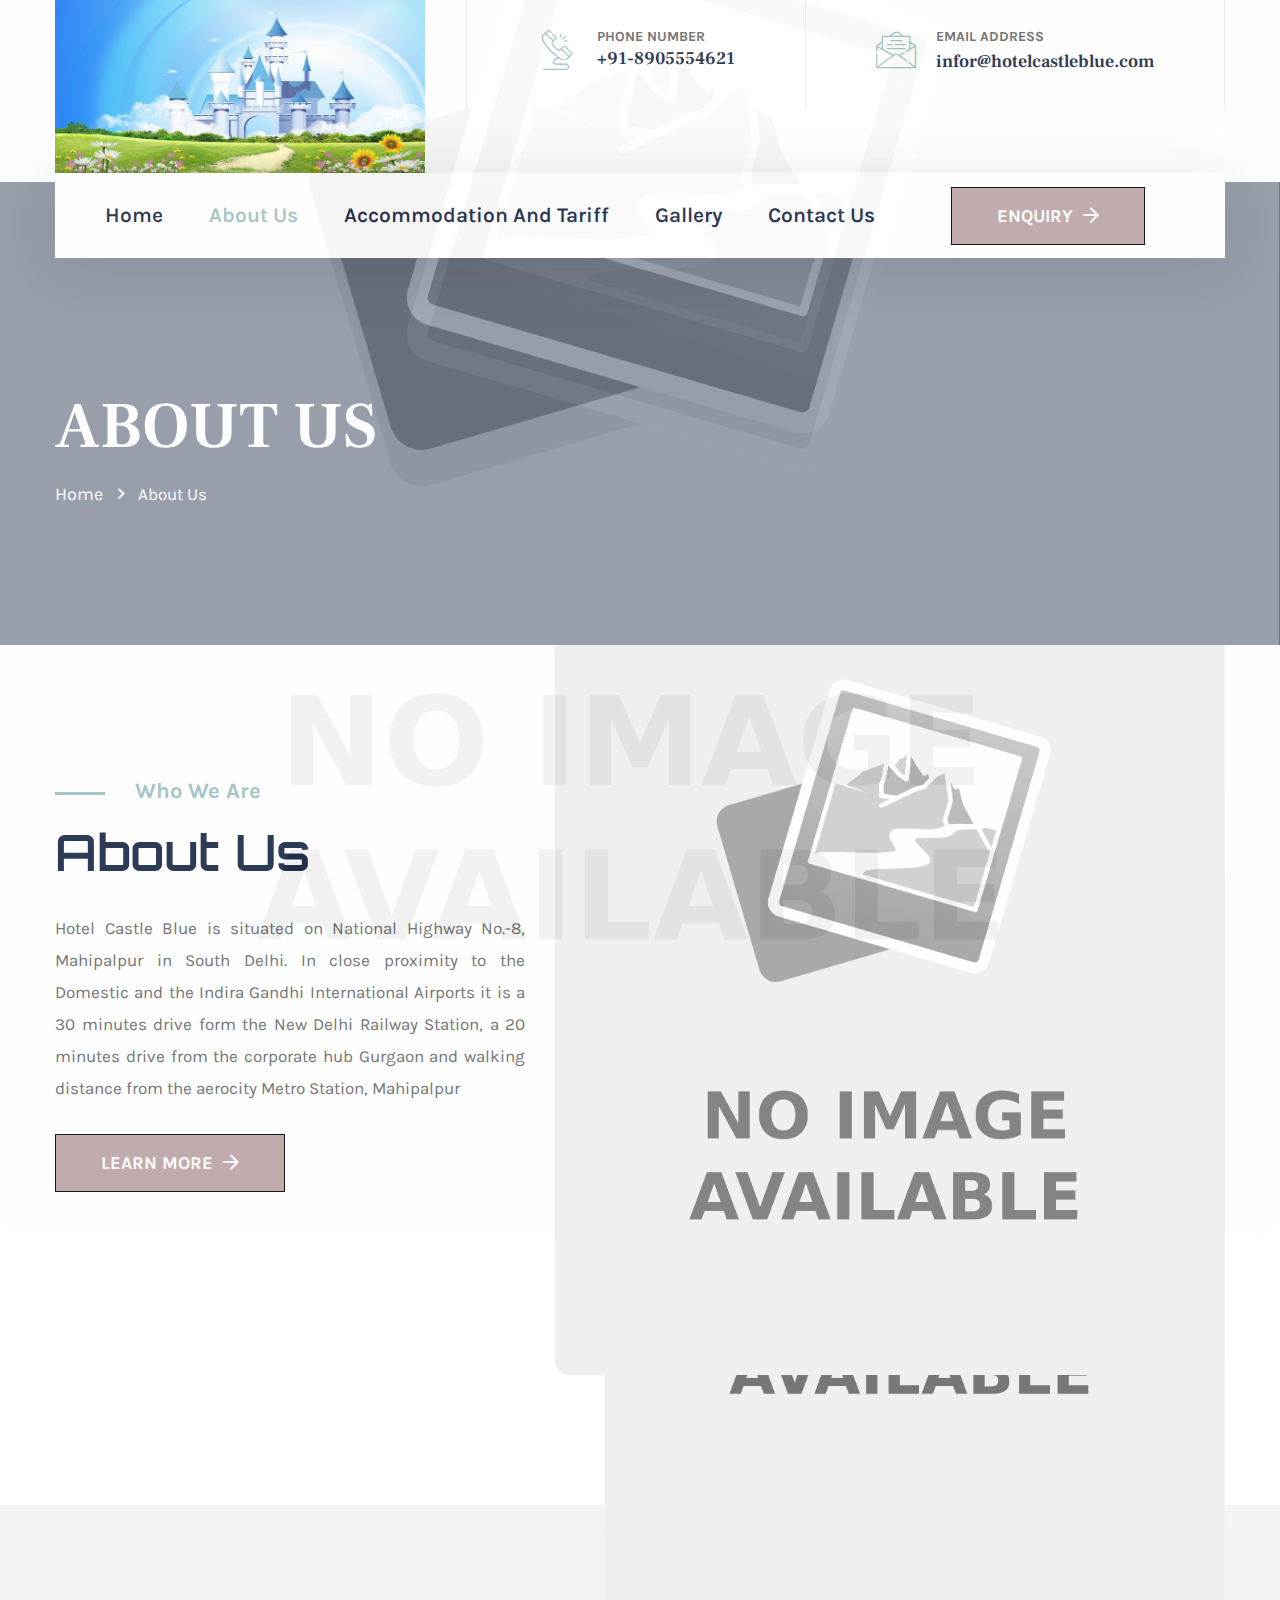
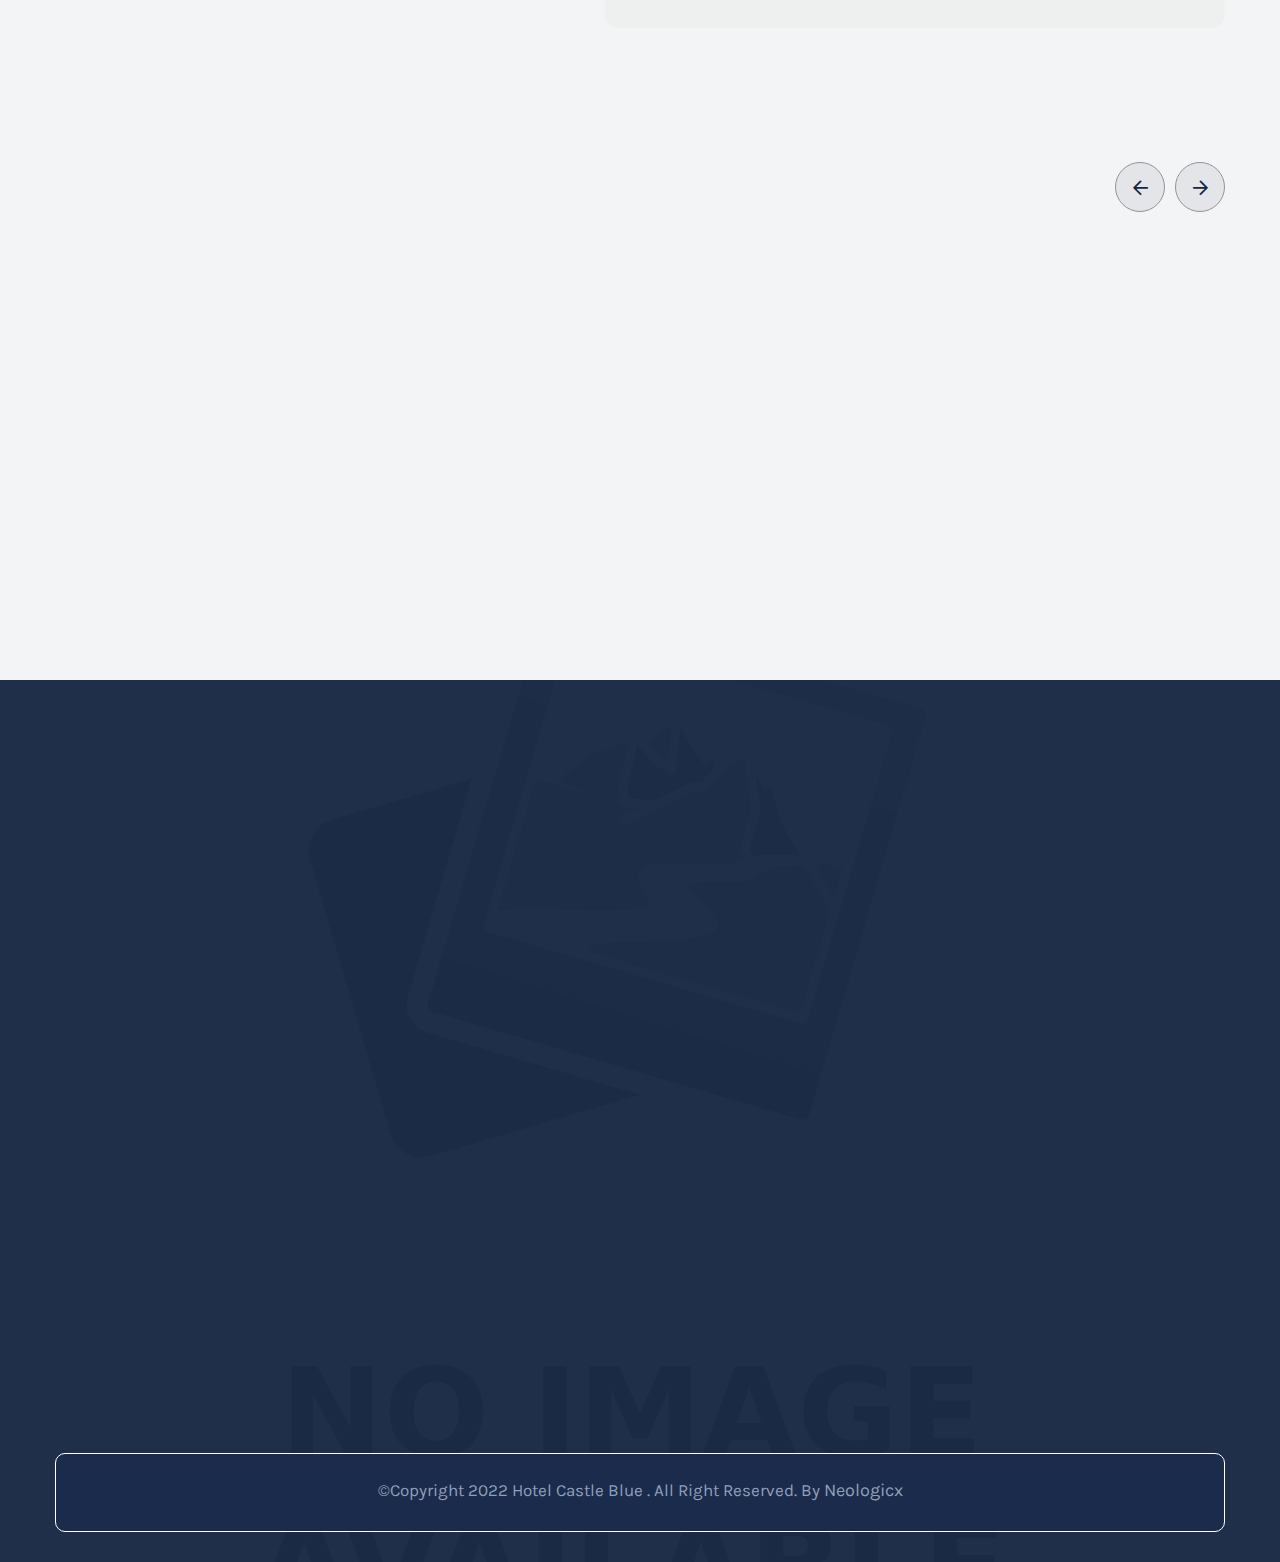
==== about-us.html @ 40b99f88 "Initial commit" ====
<!DOCTYPE html>
<html lang="en">
    <head>
        <!--====== Required meta tags ======-->
        <meta charset="utf-8">
        <meta http-equiv="x-ua-compatible" content="ie=edge">
        <meta name="description" content="">
        <meta name="viewport" content="width=device-width, initial-scale=1, shrink-to-fit=no">
        <!--====== Title ======-->
        <title>Hotel Castle Blue</title>
        <!--====== Favicon Icon ======-->
        <link rel="shortcut icon" href="assets/images/favicon.ico" type="image/png">
        <!--====== Bootstrap css ======-->
        <link rel="stylesheet" href="assets/css/bootstrap.min.css">
        <!--====== FontAwesoem css ======-->
        <link rel="stylesheet" href="assets/fonts/fontawesome/css/all.min.css">
        <!--====== Flaticon css ======-->
        <link rel="stylesheet" href="assets/fonts/flaticon/flaticon.css">
        <!--====== Magnific Popup css ======-->
        <link rel="stylesheet" href="assets/css/magnific-popup.css">
        <!--====== Slick css ======-->
        <link rel="stylesheet" href="assets/css/slick.css">
        <!--====== Nice-select css ======-->
        <link rel="stylesheet" href="assets/css/nice-select.css">
        <!--====== Animate css ======-->
        <link rel="stylesheet" href="assets/css/animate.css">
        <!--====== Default css ======-->
        <link rel="stylesheet" href="assets/css/default.css">
        <!--====== Style css ======-->
        <link rel="stylesheet" href="assets/css/style.css">
        <link href="https://fonts.googleapis.com/css2?family=M+PLUS+Rounded+1c:wght@700&family=Orbitron&display=swap" rel="stylesheet">
    </head>
    <style>
        a{
            font-size: 18px !important;
        }
    </style>
    <body>
        <!--====== Start Preloader ======-->
        <div class="preloader">
            <div class="loader">
                <img src="assets/images/No-Image-Placeholder.svg.png" alt="Loading..">
            </div>
        </div><!--====== End Preloader ======-->
        <!--====== Search From ======-->
		<div class="modal fade" id="search-modal">
            <div class="modal-dialog modal-dialog-centered" role="document">
                <div class="modal-content">
                    <form>
                        <div class="form_group">
                        	<input type="text" class="form_control" placeholder="Search here...">
                        	<button class="search_btn"><i class="fa fa-search"></i></button>
                        </div>
                    </form>
                </div>
            </div>
        </div><!--====== Search From ======-->
        <!--====== offcanvas-panel ======-->
        <div class="offcanvas-panel">
            <div class="offcanvas-panel-inner">
                <div class="panel-logo">
                    <a href="index.html"><img src="assets/images/sampleLogo.jpg" alt="Loading.."></a>
                </div>
              
                
                <a href="#" class="panel-close"><i class="fal fa-times"></i></a>
            </div>
        </div>
		<!--====== offcanvas-panel ======-->
        <!--====== Start Header ======-->
        <header class="header-area-one">
            <!-- Header Top Bar -->
            
            <!-- Header Logo Area -->
              <div class="header-logo-area">
                <div class="container">
                    <div class="row">
                        <div class="col-lg-4 col-md-3">
                            <div class="site-branding">
                                <a href="index.html" class="brand-logo"><img src="assets/images/sampleLogo.jpg" alt="Loading.."></a>
                            </div>
                        </div>
                        <div class="col-lg-8 col-md-9">
                            <div class="site-info">
                                <ul class="info-list">
                                    <li>
                                        <div class="icon">
                                            <a href="tel:+91-8905554621"><i class="flaticon-call"></i></a>
                                        </div>
                                        <div class="info">
                                            <span class="title">Phone Number</span>
                                            <h6><a href="tel:+91-8905554621">+91-8905554621</a></h6>
                                        </div>  
                                    </li>
                                    <li>
                                        <div class="icon">
                                            <a href="mailto:infor@hotelcastleblue.com"><i class="flaticon-open"></i></a>
                                        </div>
                                        <div class="info">
                                            <span class="title">Email address</span>
                                            <h5><a href="mailto:infor@hotelcastleblue.com">infor@hotelcastleblue.com</a></h5>
                                        </div>
                                    </li>
                                </ul>
                            </div>
                        </div>
                    </div>
                </div>
            </div>
			
			
            <!-- Header Navigation -->
            <div class="header-navigation">
                <div class="container">
                    
					  <div class="navigation-wrapper">
                        <div class="row align-items-center">
                            <div class="col-lg-9 col-4"> 
                                <!-- Primary Menu -->
                                <div class="primary-menu">
                                    <div class="nav-menu">
                                        <div class="navbar-close"><i class="far fa-times"></i></div>
                                        <nav class="main-menu">
                                        <ul>
                                                
											<li class="menu-item"><a   href="index.html" style="font-size: 21px !important;">Home</a></li>
												
											<li class="menu-item"><a class="active" href="about-us.html" style="font-size: 21px !important;">About Us</a></li>
												
											<li class="menu-item"><a href="Accommodation.html" style="font-size: 21px !important;">Accommodation And Tariff</a></li>		
												
											<li class="menu-item"><a href="gallery.html" style="font-size: 21px !important;">Gallery</a></li>	
											
											<li class="menu-item"><a  href="contact.html" style="font-size: 21px !important;">Contact Us</a></li>
												
                                            </ul>	
                                        </nav>
                                    </div>
                                    <div class="navbar-toggler">
                                        <span></span><span></span><span></span>
                                    </div>
                                </div>
                            </div>
                            <div class="col-lg-3 col-8">
                                <!-- Header Nav -->
                                <div class="header-right-nav d-flex align-items-center">
                                    <ul> <li><a href="/contact.html" class="main-btn arrow-btn" style="background-color: rgb(186, 164, 164);">Enquiry</a></li>

                                    </ul>
                                </div>
                            </div>
                        </div>
                    </div>
                </div>
            </div>
        </header>
        <!--====== End Header ======-->
        <!--====== Start Hero Area ======-->
        <section class="hero-area">
            <div class="breadcrumbs-area bg_cover bg-with-overlay" style="background-image: url(assets/images/No-Image-Placeholder.svg.png);">
                <div class="container">
                    <div class="row">
                        <div class="col-lg-10">
                            <div class="page-title">
                                <h1 class="title">About us</h1>
                                <ul class="breadcrumbs-link">
                                    <li><a href="index.html">Home</a></li>
                                    <li class="">About Us</li>
                                </ul>
                            </div>
                        </div>
                    </div>
                </div>
            </div>
        </section><!--====== End Hero Area ======-->
        <!--====== Start About Section ======-->
        <section class="about-area pt-130 pb-80">
            <div class="container">
                <div class="row">
                    <div class="col-lg-5">
                        <div class="about-content-box about-content-box-one mb-50 wow fadeInUp" data-wow-delay=".2s">
                            <div class="section-title section-title-left mb-30">
                                <span class="sub-title">Who We Are</span>
                                <h2>About Us</h2>
                            </div>
                            
                            <p>Hotel Castle Blue is situated on National Highway No.-8, Mahipalpur in South Delhi. In close proximity to the Domestic and the Indira Gandhi International Airports it is a 30 minutes drive form the New Delhi Railway Station, a 20 minutes drive from the corporate hub Gurgaon and walking distance from the aerocity Metro Station, Mahipalpur 	
							</p>
                            
                            <a href="about-us.html" class="main-btn arrow-btn">Learn more</a>
                        </div>
                    </div>
                    <div class="col-lg-7">
                        <div class="about-img-box about-img-box-one mb-50">
                            <div class="about-img-one wow fadeInUp" data-wow-delay=".3s">
                                <img src="assets/images/No-Image-Placeholder.svg.png" alt="about">
                            </div>
                            <div class="about-img-two wow fadeInUp" data-wow-delay=".5s">
                                <img src="assets/images/No-Image-Placeholder.svg.png" alt="about">
                            </div>
                            <div class="about-img-three wow fadeInRight" data-wow-delay=".6s">
                                <img src="assets/images/No-Image-Placeholder.svg.png" alt="about">
                            </div>
                            <div class="about-logo wow fadeInLeft" data-wow-delay=".2s">
                                <img src="assets/images/No-Image-Placeholder.svg.png" alt="about-logo">
                            </div>
                        </div>
                    </div>
                </div>
            </div>
        </section>
        <!--====== End About Section ======-->
       
        <!--====== Start Case section ======-->
        <section class="case-area pt-260 light-bg pb-130">
            <div class="container">
                <div class="row align-items-end">
                    <div class="col-lg-8">
                        <div class="section-title section-title-left mb-75 wow fadeInLeft">
                            <span class="sub-title">Recent Cases</span>
                            <h2>Sightseeing</h2>
                        </div>
                    </div>
                    <div class="col-lg-4">
                        <div class="case-arrows mb-80wow fadeInRight"></div>
                    </div>
                </div>
                <div class="row case-slider-one wow fadeInUp">
                    <div class="col-lg-3">
                        <div class="case-item case-item-one">
                            <div class="case-img">
                                <img src="assets/images/No-Image-Placeholder.svg.png" alt="case">
                                <div class="case-overlay">
                                    <div class="case-content">
                                        <h3 class="title"><a href="#">Junagarh Fort</a></h3>
                                       
                                    </div>
                                </div>
                            </div>
                        </div>
                    </div>
                    <div class="col-lg-3">
                        <div class="case-item case-item-one">
                            <div class="case-img">
                                <img src="assets/images/No-Image-Placeholder.svg.png" alt="case">
                                <div class="case-overlay">
                                    <div class="case-content">
                                        <h3 class="title"><a href="#">Lalgarh Palace</a></h3>
                                       
                                    </div>
                                </div>
                            </div>
                        </div>
                    </div>
                    
                    
					
					 <div class="col-lg-3">
                        <div class="case-item case-item-one">
                            <div class="case-img">
                                <img src="assets/images/No-Image-Placeholder.svg.png" alt="case">
                                <div class="case-overlay">
                                    <div class="case-content">
                                        <h3 class="title"><a href="#">Seth Bhandasar Jain Temple</a></h3>
                                       
                                    </div>
                                </div>
                            </div>
                        </div>
                    </div>
					
					
					 <div class="col-lg-3">
                        <div class="case-item case-item-one">
                            <div class="case-img">
                                <img src="assets/images/No-Image-Placeholder.svg.png" alt="case">
                                <div class="case-overlay">
                                    <div class="case-content">
                                        <h3 class="title"><a href="#">Rampuria Havelli</a></h3>
                                       
                                    </div>
                                </div>
                            </div>
                        </div>
                    </div>
					
					
					<div class="col-lg-3">
                        <div class="case-item case-item-one">
                            <div class="case-img">
                                <img src="assets/images/No-Image-Placeholder.svg.png" alt="case">
                                <div class="case-overlay">
                                    <div class="case-content">
                                        <h3 class="title"><a href="#">Devi Kund Sagar</a></h3>
                                       
                                    </div>
                                </div>
                            </div>
                        </div>
                    </div>
					
					
					<div class="col-lg-3">
                        <div class="case-item case-item-one">
                            <div class="case-img">
                                <img src="assets/images/No-Image-Placeholder.svg.png" alt="case">
                                <div class="case-overlay">
                                    <div class="case-content">
                                        <h3 class="title"><a href="#">Karni Mata Temple
											( Deshnok )
											
											</a></h3>
                                       
                                    </div>
                                </div>
                            </div>
                        </div>
                    </div>
					
                     
                </div>
            </div>
        </section>
        <!--====== End Case section ======-->
        
        
        <!--====== Start Footer ======-->
        
		<footer class="footer-area">
            <div class="footer-wrapper-one position-relative bg_cover pb-30" style="background-image: url(assets/images/No-Image-Placeholder.svg.png);">
                <div class="container">
                    <div class="footer-widget pt-80 pb-20">
                        <div class="row">
                            <div class="col-lg-3 col-md-6 col-sm-12">
                                <div class="widget about-widget mb-55 wow fadeInUp" data-wow-delay=".2s">
                                    <div class="footer-logo">
                                        <a href="index.html"><img src="assets/images/sampleLogo.jpg" alt="Logo"></a>
                                    </div>
                                    <p>Hotel Castle Blue is situated on National Highway No.-8, Mahipalpur in South Delhi. In close proximity to the Domestic and the Indira Gandhi International Airports it is a 30 minutes drive form the New Delhi Railway Station, a 20 minutes drive from the corporate hub Gurgaon and walking distance from the aerocity Metro Station, Mahipalpur  </p>
                                    <div class="share">
                                        <h4>Follow  Us</h4>
                                        <ul class="social-link">
                                            <li><a href="#"><i class="fab fa-facebook-f"></i></a></li>
                                            <li><a href="#"><i class="fab fa-twitter"></i></a></li>
                                            <li><a href="#"><i class="fab fa-instagram"></i></a></li>
                                            <li><a href="#"><i class="fab fa-youtube"></i></a></li>
                                        </ul>
                                    </div>
                                </div>
                            </div>
                            <div class="col-lg-3 col-md-6 col-sm-12">
                                <div class="widget footer-nav-widget mb-55 wow fadeInUp" data-wow-delay=".3s">
                                    <h4 class="widget-title">Resort</h4>
                                    <ul class="widget-link">
                                        <li><a href="index.html">Home </a></li>
                                        <li><a href="about-us.html">About Us</a></li>
                                        <li><a href="Accommodation.html">Accommodation And Tariff</a></li>
                                        <li><a href="gallery.html">Gallery</a></li>
                                        <li><a href="contact.html">Contact Us</a></li>
                                    </ul>
                                </div>
                            </div>
                            <div class="col-lg-3 col-md-6 col-sm-12">
                                <div class="widget recent-post-widget mb-55 wow fadeInUp" data-wow-delay=".4s">
                                    <h4 class="widget-title">Sightseeing</h4>
                                    <ul class="post-widget-list">
                                        <li class="post-thumbnail-content">
                                            <img src="assets/images/No-Image-Placeholder.svg.png" class="img-fluid" alt="">
                                            <div class="post-title-date">
                                                <h6><a href="#">Junagarh Fort </a></h6>
                                                
                                            </div>
                                        </li>
                                        <li class="post-thumbnail-content">
                                            <img src="assets/images/No-Image-Placeholder.svg.png" class="img-fluid" alt="">
                                            <div class="post-title-date">
                                                <h6><a href="#">Rampuria Havelli</a></h6>
                                               
                                            </div>
                                        </li>
                                        <li class="post-thumbnail-content">
                                            <img src="assets/images/No-Image-Placeholder.svg.png" class="img-fluid" alt="">
                                            <div class="post-title-date">
                                                <h6><a href="#">Devi Kund Sagar</a></h6>
                                                 
                                            </div>
                                        </li>
                                    </ul>
                                </div>
                            </div>
                            <div class="col-lg-3 col-md-6 col-sm-12">
                                <div class="widget contact-info-widget mb-55 wow fadeInUp" data-wow-delay=".5s">
                                    <h4 class="widget-title">Contact Us</h4>
                                    <div class="info-widget-content mb-10">
                                        <p><i class="fal fa-phone"></i><a href="tel:+91-8905554621">+91-8905554621</a></p>
                                        <p><i class="fal fa-envelope"></i><a href="mailto:infor@hotelcastleblue.com ">infor@hotelcastleblue.com </a></p>
                                        <p><i class="fal fa-map-marker-alt"></i>A-109, Road No. 5, Mahipalpur Ext. New Delhi-110037 </p>
                                    </div>
                                    <div class="info-widget-content">
                                        <h4>Opening Hour</h4>
                                        <p><i class="fal fa-clock"></i>24/7 hours Service</p>
                                      
                                    </div>
                                </div>
                            </div>
                        </div>
                    </div>
                    <div class="footer-copyright">
                        <div class="row">
                            <div class="col-lg-12">
                              <div class="copyright-text text-center">
                                    <p>&copy;Copyright 2022 Hotel Castle Blue . All Right Reserved. By <a href="https://neologicx.com">Neologicx</a></p>
                                </div> 
                            </div>
                        </div>
                    </div>
                </div>
            </div>
        </footer>
		
        <!--====== End Footer ======-->
        <!--====== back-to-top ======-->
        <a href="#" class="back-to-top" ><i class="fas fa-angle-up"></i></a>
        <!--====== Jquery js ======-->
        <script src="assets/js/vendor/jquery-3.6.0.min.js"></script>
        <!--====== Popper js ======-->
        <script src="assets/js/popper.min.js"></script>
        <!--====== Bootstrap js ======-->
        <script src="assets/js/bootstrap.min.js"></script>
        <!--====== Slick js ======-->
        <script src="assets/js/slick.min.js"></script>
        <!--====== Magnific Popup js ======-->
        <script src="assets/js/jquery.magnific-popup.min.js"></script>
        <!--====== Isotope js ======-->
        <script src="assets/js/isotope.pkgd.min.js"></script>
        <!--====== Imagesloaded js ======-->
        <script src="assets/js/imagesloaded.pkgd.min.js"></script>
        <!--====== Nice-select js ======-->
        <script src="assets/js/jquery.nice-select.min.js"></script>
        <!--====== counterup js ======-->
        <script src="assets/js/jquery.counterup.min.js"></script>
        <!--====== waypoints js ======-->
        <script src="assets/js/jquery.waypoints.js"></script>
        <!--====== Wow js ======-->
        <script src="assets/js/wow.min.js"></script>
        <!--====== Main js ======-->
        <script src="assets/js/main.js"></script>
    </body>
</html>
---- assets/fonts/flaticon/flaticon.css ----
@font-face {
  font-family: "flaticon";
  src: url("./flaticon.ttf?bd9449239329d33705eec5cf6735aee8") format("truetype"), url("./flaticon.woff?bd9449239329d33705eec5cf6735aee8") format("woff"), url("./flaticon.woff2?bd9449239329d33705eec5cf6735aee8") format("woff2"), url("./flaticon.eot?bd9449239329d33705eec5cf6735aee8#iefix") format("embedded-opentype"), url("./flaticon.svg?bd9449239329d33705eec5cf6735aee8#flaticon") format("svg");
}
i[class^=flaticon-]:before, i[class*=" flaticon-"]:before {
  font-family: flaticon !important;
  font-style: normal;
  font-weight: normal !important;
  font-variant: normal;
  text-transform: none;
  line-height: 1;
  -webkit-font-smoothing: antialiased;
  -moz-osx-font-smoothing: grayscale;
}

.flaticon-balance:before {
  content: "\f101";
}

.flaticon-darts:before {
  content: "\f102";
}

.flaticon-guarantee:before {
  content: "\f103";
}

.flaticon-payment:before {
  content: "\f104";
}

.flaticon-support:before {
  content: "\f105";
}

.flaticon-user:before {
  content: "\f106";
}

.flaticon-right-quote:before {
  content: "\f107";
}

.flaticon-libra:before {
  content: "\f108";
}

.flaticon-marijuana:before {
  content: "\f109";
}

.flaticon-bail:before {
  content: "\f10a";
}

.flaticon-traffic-lights:before {
  content: "\f10b";
}

.flaticon-gavel:before {
  content: "\f10c";
}

.flaticon-justice:before {
  content: "\f10d";
}

.flaticon-civil-right:before {
  content: "\f10e";
}

.flaticon-contract:before {
  content: "\f10f";
}

.flaticon-stethoscope:before {
  content: "\f110";
}

.flaticon-courthouse:before {
  content: "\f111";
}

.flaticon-building:before {
  content: "\f112";
}

.flaticon-recession:before {
  content: "\f113";
}

.flaticon-power-plug:before {
  content: "\f114";
}

.flaticon-house:before {
  content: "\f115";
}

.flaticon-judge:before {
  content: "\f116";
}

.flaticon-insurance:before {
  content: "\f117";
}

.flaticon-right-quote-1:before {
  content: "\f118";
}

.flaticon-auction:before {
  content: "\f119";
}

.flaticon-open:before {
  content: "\f11a";
}

.flaticon-call:before {
  content: "\f11b";
}/*# sourceMappingURL=flaticon.css.map */
---- assets/css/nice-select.css ----
.nice-select {
  -webkit-tap-highlight-color: transparent;
  background-color: #fff;
  border-radius: 5px;
  border: solid 1px #e8e8e8;
  box-sizing: border-box;
  clear: both;
  cursor: pointer;
  display: block;
  float: left;
  font-family: inherit;
  font-size: 14px;
  font-weight: normal;
  height: 42px;
  line-height: 40px;
  outline: none;
  padding-left: 18px;
  padding-right: 30px;
  position: relative;
  text-align: left !important;
  -webkit-transition: all 0.2s ease-in-out;
  transition: all 0.2s ease-in-out;
  -webkit-user-select: none;
     -moz-user-select: none;
      -ms-user-select: none;
          user-select: none;
  white-space: nowrap;
  width: auto; }
  .nice-select:hover {
    border-color: #dbdbdb; }
  .nice-select:active, .nice-select.open, .nice-select:focus {
    border-color: #999; }
  .nice-select:after {
    border-bottom: 2px solid #999;
    border-right: 2px solid #999;
    content: '';
    display: block;
    height: 5px;
    margin-top: -4px;
    pointer-events: none;
    position: absolute;
    right: 12px;
    top: 50%;
    -webkit-transform-origin: 66% 66%;
        -ms-transform-origin: 66% 66%;
            transform-origin: 66% 66%;
    -webkit-transform: rotate(45deg);
        -ms-transform: rotate(45deg);
            transform: rotate(45deg);
    -webkit-transition: all 0.15s ease-in-out;
    transition: all 0.15s ease-in-out;
    width: 5px; }
  .nice-select.open:after {
    -webkit-transform: rotate(-135deg);
        -ms-transform: rotate(-135deg);
            transform: rotate(-135deg); }
  .nice-select.open .list {
    opacity: 1;
    pointer-events: auto;
    -webkit-transform: scale(1) translateY(0);
        -ms-transform: scale(1) translateY(0);
            transform: scale(1) translateY(0); }
  .nice-select.disabled {
    border-color: #ededed;
    color: #999;
    pointer-events: none; }
    .nice-select.disabled:after {
      border-color: #cccccc; }
  .nice-select.wide {
    width: 100%; }
    .nice-select.wide .list {
      left: 0 !important;
      right: 0 !important; }
  .nice-select.right {
    float: right; }
    .nice-select.right .list {
      left: auto;
      right: 0; }
  .nice-select.small {
    font-size: 12px;
    height: 36px;
    line-height: 34px; }
    .nice-select.small:after {
      height: 4px;
      width: 4px; }
    .nice-select.small .option {
      line-height: 34px;
      min-height: 34px; }
  .nice-select .list {
    background-color: #fff;
    border-radius: 5px;
    box-shadow: 0 0 0 1px rgba(68, 68, 68, 0.11);
    box-sizing: border-box;
    margin-top: 4px;
    opacity: 0;
    overflow: hidden;
    padding: 0;
    pointer-events: none;
    position: absolute;
    top: 100%;
    left: 0;
    -webkit-transform-origin: 50% 0;
        -ms-transform-origin: 50% 0;
            transform-origin: 50% 0;
    -webkit-transform: scale(0.75) translateY(-21px);
        -ms-transform: scale(0.75) translateY(-21px);
            transform: scale(0.75) translateY(-21px);
    -webkit-transition: all 0.2s cubic-bezier(0.5, 0, 0, 1.25), opacity 0.15s ease-out;
    transition: all 0.2s cubic-bezier(0.5, 0, 0, 1.25), opacity 0.15s ease-out;
    z-index: 9; }
    .nice-select .list:hover .option:not(:hover) {
      background-color: transparent !important; }
  .nice-select .option {
    cursor: pointer;
    font-weight: 400;
    line-height: 40px;
    list-style: none;
    min-height: 40px;
    outline: none;
    padding-left: 18px;
    padding-right: 29px;
    text-align: left;
    -webkit-transition: all 0.2s;
    transition: all 0.2s; }
    .nice-select .option:hover, .nice-select .option.focus, .nice-select .option.selected.focus {
      background-color: #f6f6f6; }
    .nice-select .option.selected {
      font-weight: bold; }
    .nice-select .option.disabled {
      background-color: transparent;
      color: #999;
      cursor: default; }

.no-csspointerevents .nice-select .list {
  display: none; }

.no-csspointerevents .nice-select.open .list {
  display: block; }
---- assets/css/default.css ----
/*---------------------------------------
    - Margin & Padding
-----------------------------------------*/
/*-- Margin Top --*/
.mt-5 {
  margin-top: 5px; }

.mt-10 {
  margin-top: 10px; }

.mt-15 {
  margin-top: 15px; }

.mt-20 {
  margin-top: 20px; }

.mt-25 {
  margin-top: 25px; }

.mt-30 {
  margin-top: 30px; }

.mt-35 {
  margin-top: 35px; }

.mt-40 {
  margin-top: 40px; }

.mt-45 {
  margin-top: 45px; }

.mt-50 {
  margin-top: 50px; }

.mt-55 {
  margin-top: 55px; }

.mt-60 {
  margin-top: 60px; }

.mt-65 {
  margin-top: 65px; }

.mt-70 {
  margin-top: 70px; }

.mt-75 {
  margin-top: 75px; }

.mt-80 {
  margin-top: 80px; }

.mt-85 {
  margin-top: 85px; }

.mt-90 {
  margin-top: 90px; }

.mt-95 {
  margin-top: 95px; }

.mt-100 {
  margin-top: 100px; }

.mt-105 {
  margin-top: 105px; }

.mt-110 {
  margin-top: 110px; }

.mt-115 {
  margin-top: 115px; }

.mt-120 {
  margin-top: 120px; }

.mt-125 {
  margin-top: 125px; }

.mt-130 {
  margin-top: 130px; }

.mt-135 {
  margin-top: 135px; }

.mt-140 {
  margin-top: 140px; }

.mt-145 {
  margin-top: 145px; }

.mt-150 {
  margin-top: 150px; }

.mt-155 {
  margin-top: 155px; }

.mt-160 {
  margin-top: 160px; }

.mt-165 {
  margin-top: 165px; }

.mt-170 {
  margin-top: 170px; }

.mt-175 {
  margin-top: 175px; }

.mt-180 {
  margin-top: 180px; }

.mt-185 {
  margin-top: 185px; }

.mt-190 {
  margin-top: 190px; }

.mt-195 {
  margin-top: 195px; }

.mt-200 {
  margin-top: 200px; }

.mt-205{
  margin-top: 205px;
}
.mt-210{
  margin-top: 210px;
}
.mt-215{
  margin-top: 215px;
}
.mt-220{
  margin-top: 220px;
}
.mt-225{
  margin-top: 225px;
}
.mt-230{
  margin-top: 230px;
}
.mt-235{
  margin-top: 235px;
}
.mt-240{
  margin-top: 240px;
}
.mt-245{
  margin-top: 245px;
}
.mt-250{
  margin-top: 250px;
}
.mt-255{
  margin-top: 255px;
}
.mt-260{
  margin-top: 260px;
}
.mt-265{
  margin-top: 265px;
}
.mt-270{
  margin-top: 270px;
}
.mt-275{
  margin-top: 275px;
}
.mt-280{
  margin-top: 280px;
}
.mt-285{
  margin-top: 285px;
}
.mt-290{
  margin-top: 290px;
}
.mt-295{
  margin-top: 295px;
}
.mt-300{
  margin-top: 300px;
}
/*-- Margin Bottom --*/
.mb-5 {
  margin-bottom: 5px; }

.mb-10 {
  margin-bottom: 10px; }

.mb-15 {
  margin-bottom: 15px; }

.mb-20 {
  margin-bottom: 20px; }

.mb-25 {
  margin-bottom: 25px; }

.mb-30 {
  margin-bottom: 30px; }

.mb-35 {
  margin-bottom: 35px; }

.mb-40 {
  margin-bottom: 40px; }

.mb-45 {
  margin-bottom: 45px; }

.mb-50 {
  margin-bottom: 50px; }

.mb-55 {
  margin-bottom: 55px; }

.mb-60 {
  margin-bottom: 60px; }

.mb-65 {
  margin-bottom: 65px; }

.mb-70 {
  margin-bottom: 70px; }

.mb-75 {
  margin-bottom: 75px; }

.mb-80 {
  margin-bottom: 80px; }

.mb-85 {
  margin-bottom: 85px; }

.mb-90 {
  margin-bottom: 90px; }

.mb-95 {
  margin-bottom: 95px; }

.mb-100 {
  margin-bottom: 100px; }

.mb-105 {
  margin-bottom: 105px; }

.mb-110 {
  margin-bottom: 110px; }

.mb-115 {
  margin-bottom: 115px; }

.mb-120 {
  margin-bottom: 120px; }

.mb-125 {
  margin-bottom: 125px; }

.mb-130 {
  margin-bottom: 130px; }

.mb-135 {
  margin-bottom: 135px; }

.mb-140 {
  margin-bottom: 140px; }

.mb-145 {
  margin-bottom: 145px; }

.mb-150 {
  margin-bottom: 150px; }

.mb-155 {
  margin-bottom: 155px; }

.mb-160 {
  margin-bottom: 160px; }

.mb-165 {
  margin-bottom: 165px; }

.mb-170 {
  margin-bottom: 170px; }

.mb-175 {
  margin-bottom: 175px; }

.mb-180 {
  margin-bottom: 180px; }

.mb-185 {
  margin-bottom: 185px; }

.mb-190 {
  margin-bottom: 190px; }

.mb-195 {
  margin-bottom: 195px; }

.mb-200 {
  margin-bottom: 200px; }

.mb-205 {
  margin-bottom: 205px; }

.mb-210 {
  margin-bottom: 210px; }

.mb-215 {
  margin-bottom: 215px; }

.mb-220 {
  margin-bottom: 220px; }

.mb-225 {
  margin-bottom: 225px; }

.mb-230 {
  margin-bottom: 230px; }

.mb-235 {
  margin-bottom: 235px; }

.mb-240 {
  margin-bottom: 240px; }

.mb-245 {
  margin-bottom: 245px; }

.mb-250 {
  margin-bottom: 250px; }

.mb-255 {
  margin-bottom: 255px; }

.mb-260 {
  margin-bottom: 260px; }

.mb-265 {
  margin-bottom: 265px; }

.mb-270 {
  margin-bottom: 270px; }

.mb-275 {
  margin-bottom: 275px; }

.mb-280 {
  margin-bottom: 280px; }

.mb-285 {
  margin-bottom: 285px; }

.mb-290 {
  margin-bottom: 290px; }

.mb-295 {
  margin-bottom: 295px; }

.mb-300 {
  margin-bottom: 300px; }

/*-- Margin Left --*/
.ml-5 {
  margin-left: 5px; }

.ml-10 {
  margin-left: 10px; }

.ml-15 {
  margin-left: 15px; }

.ml-20 {
  margin-left: 20px; }

.ml-25 {
  margin-left: 25px; }

.ml-30 {
  margin-left: 30px; }

.ml-35 {
  margin-left: 35px; }

.ml-40 {
  margin-left: 40px; }

.ml-45 {
  margin-left: 45px; }

.ml-50 {
  margin-left: 50px; }

.ml-55 {
  margin-left: 55px; }

.ml-60 {
  margin-left: 60px; }

.ml-65 {
  margin-left: 65px; }

.ml-70 {
  margin-left: 70px; }

.ml-75 {
  margin-left: 75px; }

.ml-80 {
  margin-left: 80px; }

.ml-85 {
  margin-left: 85px; }

.ml-90 {
  margin-left: 90px; }

.ml-95 {
  margin-left: 95px; }

.ml-100 {
  margin-left: 100px; }

.ml-105 {
  margin-left: 105px; }

.ml-110 {
  margin-left: 110px; }

.ml-115 {
  margin-left: 115px; }

.ml-120 {
  margin-left: 120px; }

.ml-125 {
  margin-left: 125px; }

.ml-130 {
  margin-left: 130px; }

.ml-135 {
  margin-left: 135px; }

.ml-140 {
  margin-left: 140px; }

.ml-145 {
  margin-left: 145px; }

.ml-150 {
  margin-left: 150px; }

.ml-155 {
  margin-left: 155px; }

.ml-160 {
  margin-left: 160px; }

.ml-165 {
  margin-left: 165px; }

.ml-170 {
  margin-left: 170px; }

.ml-175 {
  margin-left: 175px; }

.ml-180 {
  margin-left: 180px; }

.ml-185 {
  margin-left: 185px; }

.ml-190 {
  margin-left: 190px; }

.ml-195 {
  margin-left: 195px; }

.ml-200 {
  margin-left: 200px; }

.ml-205{
  margin-left: 205px;
}
.ml-210{
  margin-left: 210px;
}
.ml-215{
  margin-left: 215px;
}
.ml-220{
  margin-left: 220px;
}
.ml-225{
  margin-left: 225px;
}
.ml-230{
  margin-left: 230px;
}
.ml-235{
  margin-left: 235px;
}
.ml-240{
  margin-left: 240px;
}
.ml-245{
  margin-left: 245px;
}
.ml-250{
  margin-left: 250px;
}
.ml-255{
  margin-left: 255px;
}
.ml-260{
  margin-left: 260px;
}
.ml-265{
  margin-left: 265px;
}
.ml-270{
  margin-left: 270px;
}
.ml-275{
  margin-left: 275px;
}
.ml-280{
  margin-left: 280px;
}
.ml-285{
  margin-left: 285px;
}
.ml-290{
  margin-left: 290px;
}
.ml-295{
  margin-left: 295px;
}
.ml-300{
  margin-left: 300px;
}
/*-- Margin Right --*/
.mr-5 {
  margin-right: 5px; }

.mr-10 {
  margin-right: 10px; }

.mr-15 {
  margin-right: 15px; }

.mr-20 {
  margin-right: 20px; }

.mr-25 {
  margin-right: 25px; }

.mr-30 {
  margin-right: 30px; }

.mr-35 {
  margin-right: 35px; }

.mr-40 {
  margin-right: 40px; }

.mr-45 {
  margin-right: 45px; }

.mr-50 {
  margin-right: 50px; }

.mr-55 {
  margin-right: 55px; }

.mr-60 {
  margin-right: 60px; }

.mr-65 {
  margin-right: 65px; }

.mr-70 {
  margin-right: 70px; }

.mr-75 {
  margin-right: 75px; }

.mr-80 {
  margin-right: 80px; }

.mr-85 {
  margin-right: 85px; }

.mr-90 {
  margin-right: 90px; }

.mr-95 {
  margin-right: 95px; }

.mr-100 {
  margin-right: 100px; }

.mr-105 {
  margin-right: 105px; }

.mr-110 {
  margin-right: 110px; }

.mr-115 {
  margin-right: 115px; }

.mr-120 {
  margin-right: 120px; }

.mr-125 {
  margin-right: 125px; }

.mr-130 {
  margin-right: 130px; }

.mr-135 {
  margin-right: 135px; }

.mr-140 {
  margin-right: 140px; }

.mr-145 {
  margin-right: 145px; }

.mr-150 {
  margin-right: 150px; }

.mr-155 {
  margin-right: 155px; }

.mr-160 {
  margin-right: 160px; }

.mr-165 {
  margin-right: 165px; }

.mr-170 {
  margin-right: 170px; }

.mr-175 {
  margin-right: 175px; }

.mr-180 {
  margin-right: 180px; }

.mr-185 {
  margin-right: 185px; }

.mr-190 {
  margin-right: 190px; }

.mr-195 {
  margin-right: 195px; }

.mr-200 {
  margin-right: 200px; }

.mr-205{
  margin-right: 205px;
}
.mr-210{
  margin-right: 210px;
}
.mr-215{
  margin-right: 215px;
}
.mr-220{
  margin-right: 220px;
}
.mr-225{
  margin-right: 225px;
}
.mr-230{
  margin-right: 230px;
}
.mr-235{
  margin-right: 235px;
}
.mr-240{
  margin-right: 240px;
}
.mr-245{
  margin-right: 245px;
}
.mr-250{
  margin-right: 250px;
}
.mr-255{
  margin-right: 255px;
}
.mr-260{
  margin-right: 260px;
}
.mr-265{
  margin-right: 265px;
}
.mr-270{
  margin-right: 270px;
}
.mr-275{
  margin-right: 275px;
}
.mr-280{
  margin-right: 280px;
}
.mr-285{
  margin-right: 285px;
}
.mr-290{
  margin-right: 290px;
}
.mr-295{
  margin-right: 295px;
}
.mr-300{
  margin-right: 300px;
}
/*-- Padding Top --*/
.pt-5 {
  padding-top: 5px; }

.pt-10 {
  padding-top: 10px; }

.pt-15 {
  padding-top: 15px; }

.pt-20 {
  padding-top: 20px; }

.pt-25 {
  padding-top: 25px; }

.pt-30 {
  padding-top: 30px; }

.pt-35 {
  padding-top: 35px; }

.pt-40 {
  padding-top: 40px; }

.pt-45 {
  padding-top: 45px; }

.pt-50 {
  padding-top: 50px; }

.pt-55 {
  padding-top: 55px; }

.pt-60 {
  padding-top: 60px; }

.pt-65 {
  padding-top: 65px; }

.pt-70 {
  padding-top: 70px; }

.pt-75 {
  padding-top: 75px; }

.pt-80 {
  padding-top: 80px; }

.pt-85 {
  padding-top: 85px; }

.pt-90 {
  padding-top: 90px; }

.pt-95 {
  padding-top: 95px; }

.pt-100 {
  padding-top: 100px; }

.pt-105 {
  padding-top: 105px; }

.pt-110 {
  padding-top: 110px; }

.pt-115 {
  padding-top: 115px; }

.pt-120 {
  padding-top: 120px; }

.pt-125 {
  padding-top: 125px; }

.pt-130 {
  padding-top: 130px; }

.pt-135 {
  padding-top: 135px; }

.pt-140 {
  padding-top: 140px; }

.pt-145 {
  padding-top: 145px; }

.pt-150 {
  padding-top: 150px; }

.pt-155 {
  padding-top: 155px; }

.pt-160 {
  padding-top: 160px; }

.pt-165 {
  padding-top: 165px; }

.pt-170 {
  padding-top: 170px; }

.pt-175 {
  padding-top: 175px; }

.pt-180 {
  padding-top: 180px; }

.pt-185 {
  padding-top: 185px; }

.pt-190 {
  padding-top: 190px; }

.pt-195 {
  padding-top: 195px; }

.pt-200 {
  padding-top: 200px; }

.pt-205 {
  padding-top: 205px; }

.pt-210 {
  padding-top: 210px; }

.pt-215 {
  padding-top: 215px; }

.pt-220 {
  padding-top: 220px; }

.pt-225 {
  padding-top: 225px; }

.pt-230 {
  padding-top: 230px; }

.pt-235 {
  padding-top: 235px; }

.pt-240 {
  padding-top: 240px; }

.pt-245 {
  padding-top: 245px; }

.pt-250 {
  padding-top: 250px; }

.pt-255 {
  padding-top: 255px; }

.pt-260 {
 padding-top: 130px; }

.pt-265 {
  padding-top: 265px; }

.pt-270 {
  padding-top: 270px; }

.pt-275 {
  padding-top: 275px; }

.pt-280 {
  padding-top: 280px; }

.pt-285 {
  padding-top: 285px; }

.pt-290 {
  padding-top: 290px; }

.pt-295 {
  padding-top: 295px; }

.pt-300 {
  padding-top: 300px; }

/*-- Padding Bottom --*/
.pb-5 {
  padding-bottom: 5px; }

.pb-10 {
  padding-bottom: 10px; }

.pb-15 {
  padding-bottom: 15px; }

.pb-20 {
  padding-bottom: 20px; }

.pb-25 {
  padding-bottom: 25px; }

.pb-30 {
  padding-bottom: 30px; }

.pb-35 {
  padding-bottom: 35px; }

.pb-40 {
  padding-bottom: 40px; }

.pb-45 {
  padding-bottom: 45px; }

.pb-50 {
  padding-bottom: 50px; }

.pb-55 {
  padding-bottom: 55px; }

.pb-60 {
  padding-bottom: 60px; }

.pb-65 {
  padding-bottom: 65px; }

.pb-70 {
  padding-bottom: 70px; }

.pb-75 {
  padding-bottom: 75px; }

.pb-80 {
  padding-bottom: 80px; }

.pb-85 {
  padding-bottom: 85px; }

.pb-90 {
  padding-bottom: 90px; }

.pb-95 {
  padding-bottom: 95px; }

.pb-100 {
  padding-bottom: 100px; }

.pb-105 {
  padding-bottom: 105px; }

.pb-110 {
  padding-bottom: 110px; }

.pb-115 {
  padding-bottom: 115px; }

.pb-120 {
  padding-bottom: 120px; }

.pb-125 {
  padding-bottom: 125px; }

.pb-130 {
  padding-bottom: 130px; }

.pb-135 {
  padding-bottom: 135px; }

.pb-140 {
  padding-bottom: 140px; }

.pb-145 {
  padding-bottom: 145px; }

.pb-150 {
  padding-bottom: 150px; }

.pb-155 {
  padding-bottom: 155px; }

.pb-160 {
  padding-bottom: 160px; }

.pb-165 {
  padding-bottom: 165px; }

.pb-170 {
  padding-bottom: 170px; }

.pb-175 {
  padding-bottom: 175px; }

.pb-180 {
  padding-bottom: 180px; }

.pb-185 {
  padding-bottom: 185px; }

.pb-190 {
  padding-bottom: 190px; }

.pb-195 {
  padding-bottom: 195px; }

.pb-200 {
  padding-bottom: 200px; }

.pb-205 {
  padding-bottom: 205px; }

.pb-210 {
  padding-bottom: 210px; }

.pb-215 {
  padding-bottom: 215px; }

.pb-220 {
  padding-bottom: 220px; }

.pb-225 {
  padding-bottom: 225px; }

.pb-230 {
  padding-bottom: 230px; }

.pb-235 {
  padding-bottom: 235px; }

.pb-240 {
  padding-bottom: 240px; }

.pb-245 {
  padding-bottom: 245px; }

.pb-250 {
  padding-bottom: 250px; }

.pb-255 {
  padding-bottom: 255px; }

.pb-260 {
  padding-bottom: 260px; }

.pb-265 {
  padding-bottom: 265px; }

.pb-270 {
  padding-bottom: 270px; }

.pb-275 {
  padding-bottom: 275px; }

.pb-280 {
  padding-bottom: 280px; }

.pb-285 {
  padding-bottom: 285px; }

.pb-290 {
  padding-bottom: 290px; }

.pb-295 {
  padding-bottom: 295px; }

.pb-300 {
  padding-bottom: 300px; }

/*-- Padding Left --*/
.pl-5 {
  padding-left: 5px; }

.pl-10 {
  padding-left: 10px; }

.pl-15 {
  padding-left: 15px; }

.pl-20 {
  padding-left: 20px; }

.pl-25 {
  padding-left: 25px; }

.pl-30 {
  padding-left: 30px; }

.pl-35 {
  padding-left: 35px; }

.pl-40 {
  padding-left: 40px; }

.pl-45 {
  padding-left: 45px; }

.pl-50 {
  padding-left: 50px; }

.pl-55 {
  padding-left: 55px; }

.pl-60 {
  padding-left: 60px; }

.pl-65 {
  padding-left: 65px; }

.pl-70 {
  padding-left: 70px; }

.pl-75 {
  padding-left: 75px; }

.pl-80 {
  padding-left: 80px; }

.pl-85 {
  padding-left: 85px; }

.pl-90 {
  padding-left: 90px; }

.pl-95 {
  padding-left: 95px; }

.pl-100 {
  padding-left: 100px; }

.pl-105 {
  padding-left: 105px; }

.pl-110 {
  padding-left: 110px; }

.pl-115 {
  padding-left: 115px; }

.pl-120 {
  padding-left: 120px; }

.pl-125 {
  padding-left: 125px; }

.pl-130 {
  padding-left: 130px; }

.pl-135 {
  padding-left: 135px; }

.pl-140 {
  padding-left: 140px; }

.pl-145 {
  padding-left: 145px; }

.pl-150 {
  padding-left: 150px; }

.pl-155 {
  padding-left: 155px; }

.pl-160 {
  padding-left: 160px; }

.pl-165 {
  padding-left: 165px; }

.pl-170 {
  padding-left: 170px; }

.pl-175 {
  padding-left: 175px; }

.pl-180 {
  padding-left: 180px; }

.pl-185 {
  padding-left: 185px; }

.pl-190 {
  padding-left: 190px; }

.pl-195 {
  padding-left: 195px; }

.pl-200 {
  padding-left: 200px; }

.pl-205 {
  padding-left: 205px; }

.pl-210 {
  padding-left: 210px; }

.pl-215 {
  padding-left: 215px; }

.pl-220 {
  padding-left: 220px; }

.pl-225 {
  padding-left: 225px; }

.pl-230 {
  padding-left: 230px; }

.pl-235 {
  padding-left: 235px; }

.pl-240 {
  padding-left: 240px; }

.pl-245 {
  padding-left: 245px; }

.pl-250 {
  padding-left: 250px; }

.pl-255 {
  padding-left: 255px; }

.pl-260 {
  padding-left: 260px; }

.pl-265 {
  padding-left: 265px; }

.pl-270 {
  padding-left: 270px; }

.pl-275 {
  padding-left: 275px; }

.pl-280 {
  padding-left: 280px; }

.pl-285 {
  padding-left: 285px; }

.pl-290 {
  padding-left: 290px; }

.pl-295 {
  padding-left: 295px; }

.pl-300 {
  padding-left: 300px; }
/*-- Padding Right --*/
.pr-5 {
  padding-right: 5px; }

.pr-10 {
  padding-right: 10px; }

.pr-15 {
  padding-right: 15px; }

.pr-20 {
  padding-right: 20px; }

.pr-25 {
  padding-right: 25px; }

.pr-30 {
  padding-right: 30px; }

.pr-35 {
  padding-right: 35px; }

.pr-40 {
  padding-right: 40px; }

.pr-45 {
  padding-right: 45px; }

.pr-50 {
  padding-right: 50px; }

.pr-55 {
  padding-right: 55px; }

.pr-60 {
  padding-right: 60px; }

.pr-65 {
  padding-right: 65px; }

.pr-70 {
  padding-right: 70px; }

.pr-75 {
  padding-right: 75px; }

.pr-80 {
  padding-right: 80px; }

.pr-85 {
  padding-right: 85px; }

.pr-90 {
  padding-right: 90px; }

.pr-95 {
  padding-right: 95px; }

.pr-100 {
  padding-right: 100px; }

.pr-105 {
  padding-right: 105px; }

.pr-110 {
  padding-right: 110px; }

.pr-115 {
  padding-right: 115px; }

.pr-120 {
  padding-right: 120px; }

.pr-125 {
  padding-right: 125px; }

.pr-130 {
  padding-right: 130px; }

.pr-135 {
  padding-right: 135px; }

.pr-140 {
  padding-right: 140px; }

.pr-145 {
  padding-right: 145px; }

.pr-150 {
  padding-right: 150px; }

.pr-155 {
  padding-right: 155px; }

.pr-160 {
  padding-right: 160px; }

.pr-165 {
  padding-right: 165px; }

.pr-170 {
  padding-right: 170px; }

.pr-175 {
  padding-right: 175px; }

.pr-180 {
  padding-right: 180px; }

.pr-185 {
  padding-right: 185px; }

.pr-190 {
  padding-right: 190px; }

.pr-195 {
  padding-right: 195px; }

.pr-200 {
  padding-right: 200px; }

.pr-205 {
  padding-right: 205px; }

.pr-210 {
  padding-right: 210px; }

.pr-215 {
  padding-right: 215px; }

.pr-220 {
  padding-right: 220px; }

.pr-225 {
  padding-right: 225px; }

.pr-230 {
  padding-right: 230px; }

.pr-235 {
  padding-right: 235px; }

.pr-240 {
  padding-right: 240px; }

.pr-245 {
  padding-right: 245px; }

.pr-250 {
  padding-right: 250px; }

.pr-255 {
  padding-right: 255px; }

.pr-260 {
  padding-right: 260px; }

.pr-265 {
  padding-right: 265px; }

.pr-270 {
  padding-right: 270px; }

.pr-275 {
  padding-right: 275px; }

.pr-280 {
  padding-right: 280px; }

.pr-285 {
  padding-right: 285px; }

.pr-290 {
  padding-right: 290px; }

.pr-295 {
  padding-right: 295px; }

.pr-300 {
  padding-right: 300px; }
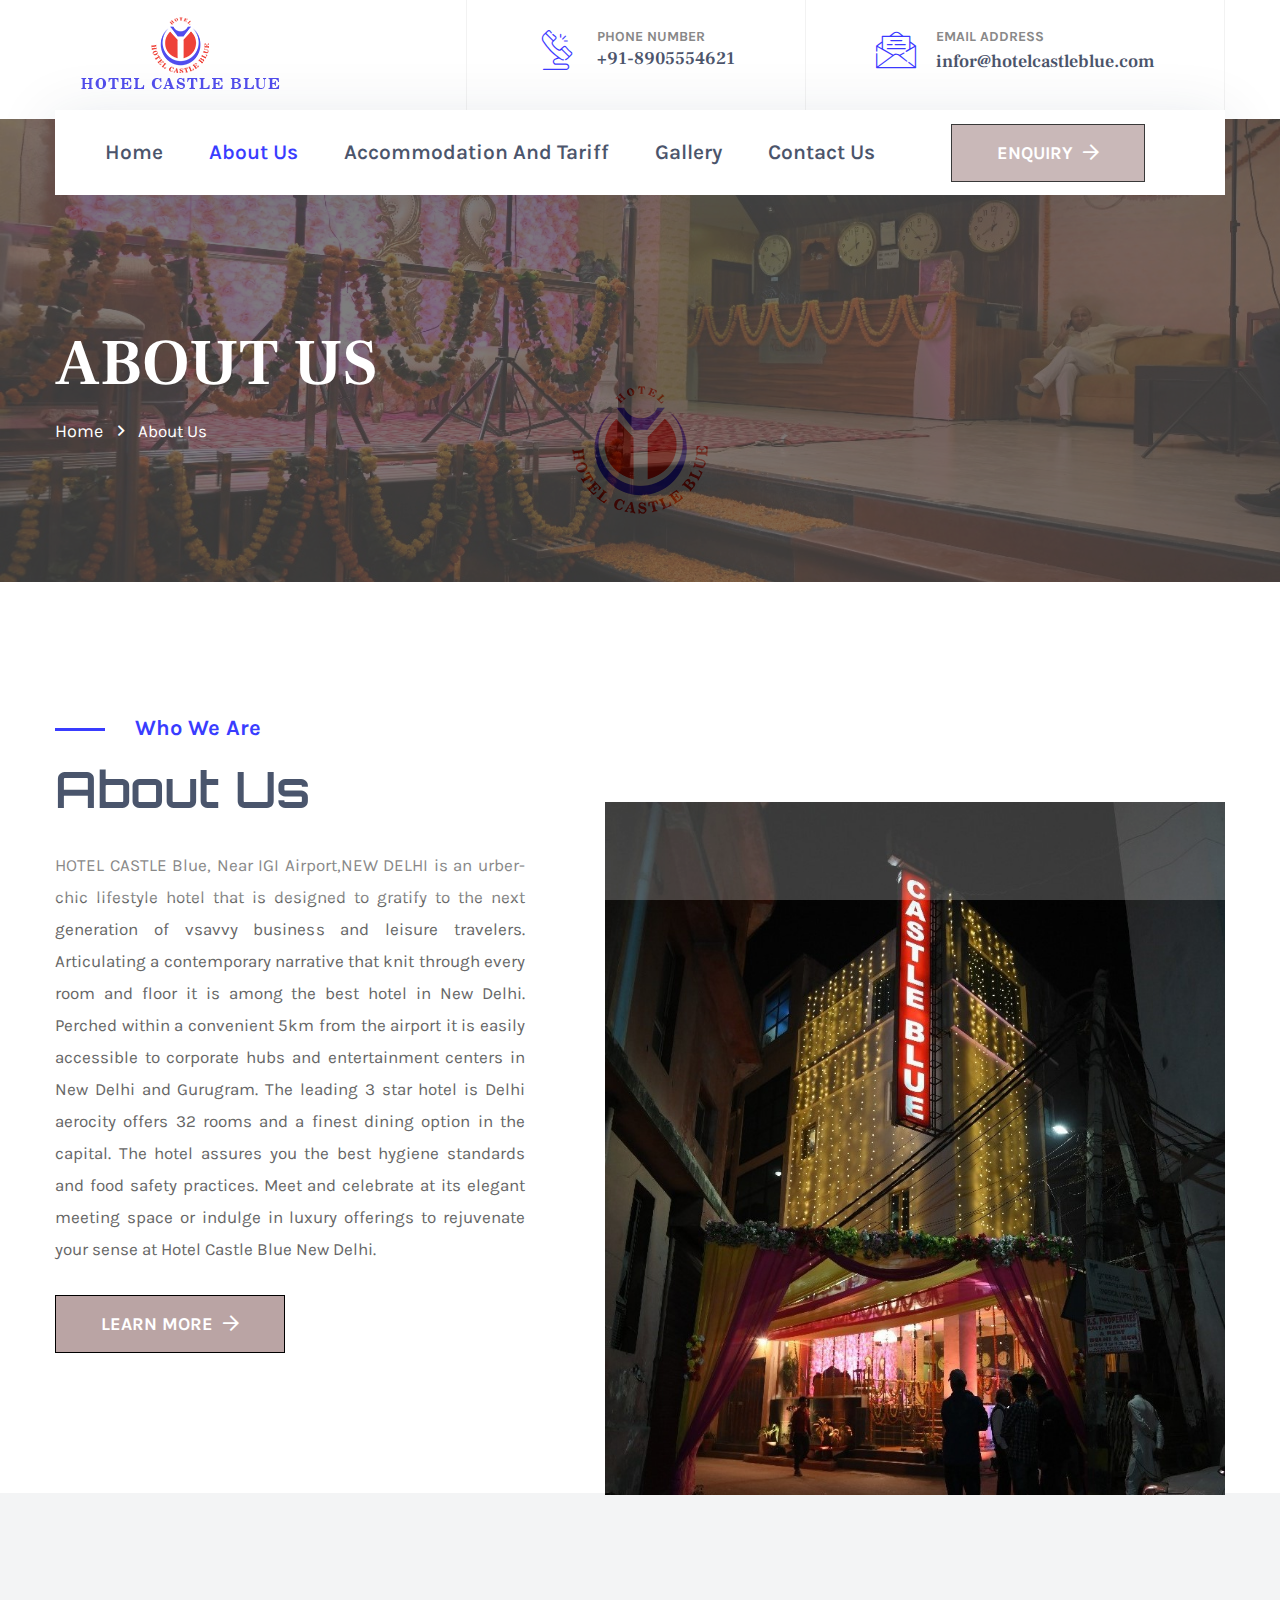
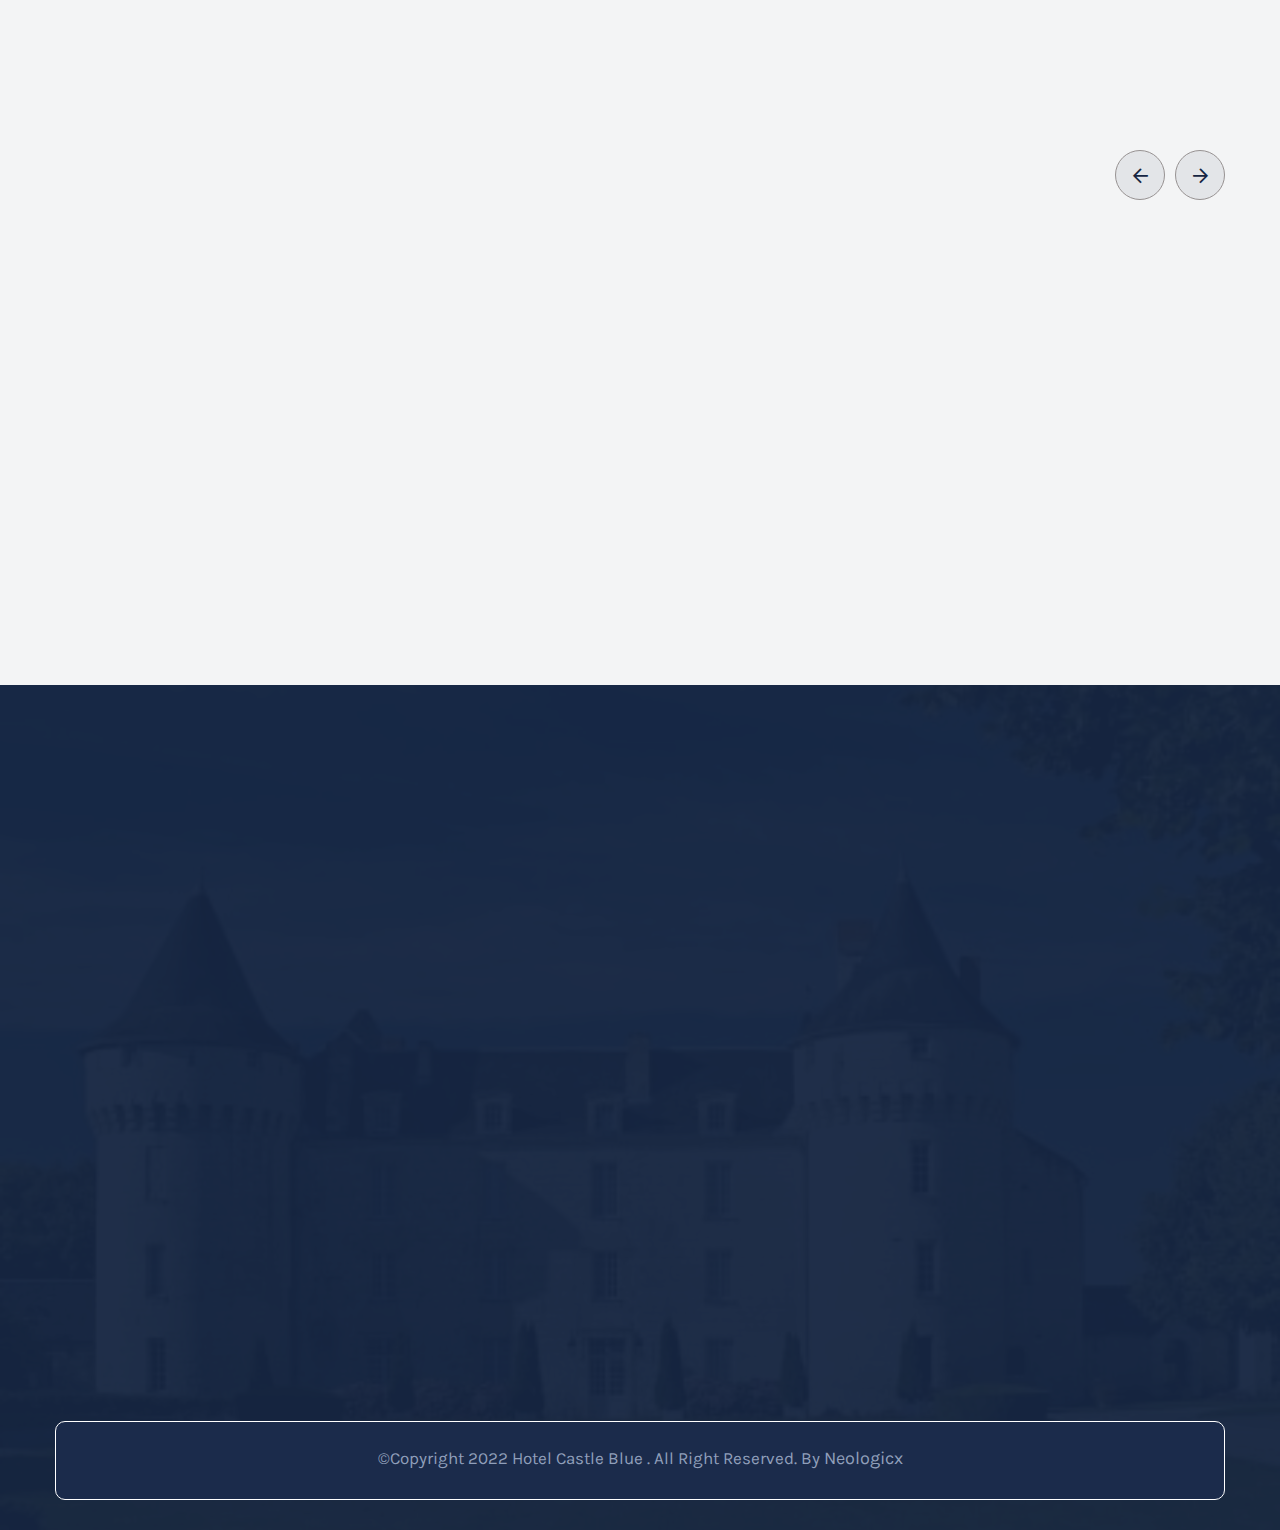
==== commit 0a2240cc: "Updated Version" ====
--- a/about-us.html
+++ b/about-us.html
@@ -9,7 +9,7 @@
         <!--====== Title ======-->
         <title>Hotel Castle Blue</title>
         <!--====== Favicon Icon ======-->
-        <link rel="shortcut icon" href="assets/images/favicon.ico" type="image/png">
+        <link rel="shortcut icon" href="assets/images/Sample/PreLoader.png" type="image/png">
         <!--====== Bootstrap css ======-->
         <link rel="stylesheet" href="assets/css/bootstrap.min.css">
         <!--====== FontAwesoem css ======-->
@@ -39,7 +39,7 @@
         <!--====== Start Preloader ======-->
         <div class="preloader">
             <div class="loader">
-                <img src="assets/images/No-Image-Placeholder.svg.png" alt="Loading..">
+                <img src="assets/images/Sample/PreLoader.png" alt="Loading..">
             </div>
         </div><!--====== End Preloader ======-->
         <!--====== Search From ======-->
@@ -59,7 +59,7 @@
         <div class="offcanvas-panel">
             <div class="offcanvas-panel-inner">
                 <div class="panel-logo">
-                    <a href="index.html"><img src="assets/images/sampleLogo.jpg" alt="Loading.."></a>
+                    <a href="index.html"><img src="assets/images/Sample/RLogo.png" alt="Loading.."></a>
                 </div>
               
                 
@@ -77,7 +77,7 @@
                     <div class="row">
                         <div class="col-lg-4 col-md-3">
                             <div class="site-branding">
-                                <a href="index.html" class="brand-logo"><img src="assets/images/sampleLogo.jpg" alt="Loading.."></a>
+                                <a href="index.html" class="brand-logo"><img src="assets/images/Sample/RLogo.png" alt="Loading.."></a>
                             </div>
                         </div>
                         <div class="col-lg-8 col-md-9">
@@ -157,7 +157,7 @@
         <!--====== End Header ======-->
         <!--====== Start Hero Area ======-->
         <section class="hero-area">
-            <div class="breadcrumbs-area bg_cover bg-with-overlay" style="background-image: url(assets/images/No-Image-Placeholder.svg.png);">
+            <div class="breadcrumbs-area bg_cover bg-with-overlay" style="background-image: url(assets/images/Real-Images/CastleBlueReception.jpeg);">
                 <div class="container">
                     <div class="row">
                         <div class="col-lg-10">
@@ -184,26 +184,22 @@
                                 <h2>About Us</h2>
                             </div>
                             
-                            <p>Hotel Castle Blue is situated on National Highway No.-8, Mahipalpur in South Delhi. In close proximity to the Domestic and the Indira Gandhi International Airports it is a 30 minutes drive form the New Delhi Railway Station, a 20 minutes drive from the corporate hub Gurgaon and walking distance from the aerocity Metro Station, Mahipalpur 	
-							</p>
+                            <p>HOTEL CASTLE Blue, Near IGI Airport,NEW DELHI is an urber-chic lifestyle hotel that is designed to gratify to the next generation of vsavvy business and leisure travelers. Articulating a contemporary narrative that knit through every room and floor it is among the best hotel in New Delhi. Perched within a convenient 5km from the airport it is easily accessible to corporate hubs and entertainment centers in New Delhi and Gurugram. The leading 3 star hotel is Delhi aerocity offers 32 rooms and a finest dining option in the capital. The hotel assures you the best hygiene standards and food safety practices. Meet and celebrate at its elegant meeting space or indulge in luxury offerings to rejuvenate your sense at Hotel Castle Blue New Delhi.</p>
                             
                             <a href="about-us.html" class="main-btn arrow-btn">Learn more</a>
                         </div>
                     </div>
                     <div class="col-lg-7">
                         <div class="about-img-box about-img-box-one mb-50">
-                            <div class="about-img-one wow fadeInUp" data-wow-delay=".3s">
-                                <img src="assets/images/No-Image-Placeholder.svg.png" alt="about">
-                            </div>
-                            <div class="about-img-two wow fadeInUp" data-wow-delay=".5s">
-                                <img src="assets/images/No-Image-Placeholder.svg.png" alt="about">
-                            </div>
-                            <div class="about-img-three wow fadeInRight" data-wow-delay=".6s">
-                                <img src="assets/images/No-Image-Placeholder.svg.png" alt="about">
-                            </div>
-                            <div class="about-logo wow fadeInLeft" data-wow-delay=".2s">
-                                <img src="assets/images/No-Image-Placeholder.svg.png" alt="about-logo">
-                            </div>
+                            <div class="about-img-one wow fadeInUp" data-wow-delay=".45s">
+                                <img src="assets/images/Real-Images/2nd-View.jpeg" alt="about">
+                            </div>
+                            <!-- <div class="about-img-two wow fadeInUp" data-wow-delay=".50s">
+                                <img style="max-width: 68%;" src="assets/images/Sample/AB1.jpg" alt="about">
+                            </div>
+                            <div class="about-img-three wow fadeInRight" data-wow-delay=".55s">
+                                <img style="max-width: 68%;" src="assets/images/Sample/AB3.jpg" alt="about">
+                            </div> -->
                         </div>
                     </div>
                 </div>
@@ -229,7 +225,7 @@
                     <div class="col-lg-3">
                         <div class="case-item case-item-one">
                             <div class="case-img">
-                                <img src="assets/images/No-Image-Placeholder.svg.png" alt="case">
+                                <img src="assets/images/case/Junagarh_Fort.jpg" alt="case">
                                 <div class="case-overlay">
                                     <div class="case-content">
                                         <h3 class="title"><a href="#">Junagarh Fort</a></h3>
@@ -242,7 +238,7 @@
                     <div class="col-lg-3">
                         <div class="case-item case-item-one">
                             <div class="case-img">
-                                <img src="assets/images/No-Image-Placeholder.svg.png" alt="case">
+                                <img src="assets/images/case/Lalgarh_Palace.jpg" alt="case">
                                 <div class="case-overlay">
                                     <div class="case-content">
                                         <h3 class="title"><a href="#">Lalgarh Palace</a></h3>
@@ -252,13 +248,12 @@
                             </div>
                         </div>
                     </div>
-                    
-                    
+        
 					
 					 <div class="col-lg-3">
                         <div class="case-item case-item-one">
                             <div class="case-img">
-                                <img src="assets/images/No-Image-Placeholder.svg.png" alt="case">
+                                <img src="assets/images/case/Bhandasar_Jain_Temple.jpg" alt="case">
                                 <div class="case-overlay">
                                     <div class="case-content">
                                         <h3 class="title"><a href="#">Seth Bhandasar Jain Temple</a></h3>
@@ -273,7 +268,7 @@
 					 <div class="col-lg-3">
                         <div class="case-item case-item-one">
                             <div class="case-img">
-                                <img src="assets/images/No-Image-Placeholder.svg.png" alt="case">
+                                <img src="assets/images/case/Rampuria_Havelli.jpg" alt="case">
                                 <div class="case-overlay">
                                     <div class="case-content">
                                         <h3 class="title"><a href="#">Rampuria Havelli</a></h3>
@@ -288,7 +283,7 @@
 					<div class="col-lg-3">
                         <div class="case-item case-item-one">
                             <div class="case-img">
-                                <img src="assets/images/No-Image-Placeholder.svg.png" alt="case">
+                                <img src="assets/images/case/Devi_Kund_Sagar.jpg" alt="case">
                                 <div class="case-overlay">
                                     <div class="case-content">
                                         <h3 class="title"><a href="#">Devi Kund Sagar</a></h3>
@@ -303,7 +298,7 @@
 					<div class="col-lg-3">
                         <div class="case-item case-item-one">
                             <div class="case-img">
-                                <img src="assets/images/No-Image-Placeholder.svg.png" alt="case">
+                                <img src="assets/images/case/Deshnok_Temple.jpg" alt="case">
                                 <div class="case-overlay">
                                     <div class="case-content">
                                         <h3 class="title"><a href="#">Karni Mata Temple
@@ -327,14 +322,14 @@
         <!--====== Start Footer ======-->
         
 		<footer class="footer-area">
-            <div class="footer-wrapper-one position-relative bg_cover pb-30" style="background-image: url(assets/images/No-Image-Placeholder.svg.png);">
+            <div class="footer-wrapper-one position-relative bg_cover pb-30" style="background-image: url(assets/images/Sample/LastBg.jpg);">
                 <div class="container">
                     <div class="footer-widget pt-80 pb-20">
                         <div class="row">
                             <div class="col-lg-3 col-md-6 col-sm-12">
                                 <div class="widget about-widget mb-55 wow fadeInUp" data-wow-delay=".2s">
                                     <div class="footer-logo">
-                                        <a href="index.html"><img src="assets/images/sampleLogo.jpg" alt="Logo"></a>
+                                        <a href="index.html"><img src="assets/images/Sample/RWLogo.png" alt="Logo"></a>
                                     </div>
                                     <p>Hotel Castle Blue is situated on National Highway No.-8, Mahipalpur in South Delhi. In close proximity to the Domestic and the Indira Gandhi International Airports it is a 30 minutes drive form the New Delhi Railway Station, a 20 minutes drive from the corporate hub Gurgaon and walking distance from the aerocity Metro Station, Mahipalpur  </p>
                                     <div class="share">
@@ -365,21 +360,21 @@
                                     <h4 class="widget-title">Sightseeing</h4>
                                     <ul class="post-widget-list">
                                         <li class="post-thumbnail-content">
-                                            <img src="assets/images/No-Image-Placeholder.svg.png" class="img-fluid" alt="">
+                                            <img src="assets/images/widget/thumb-1.jpg" class="img-fluid" alt="">
                                             <div class="post-title-date">
                                                 <h6><a href="#">Junagarh Fort </a></h6>
                                                 
                                             </div>
                                         </li>
                                         <li class="post-thumbnail-content">
-                                            <img src="assets/images/No-Image-Placeholder.svg.png" class="img-fluid" alt="">
+                                            <img src="assets/images/widget/thumb-2.jpg" class="img-fluid" alt="">
                                             <div class="post-title-date">
                                                 <h6><a href="#">Rampuria Havelli</a></h6>
                                                
                                             </div>
                                         </li>
                                         <li class="post-thumbnail-content">
-                                            <img src="assets/images/No-Image-Placeholder.svg.png" class="img-fluid" alt="">
+                                            <img src="assets/images/widget/thumb-3.jpg" class="img-fluid" alt="">
                                             <div class="post-title-date">
                                                 <h6><a href="#">Devi Kund Sagar</a></h6>
                                                  
--- a/assets/css/style.css
+++ b/assets/css/style.css
@@ -76,6 +76,7 @@
 
 
 @import url("https://fonts.googleapis.com/css2?family=Frank+Ruhl+Libre:wght@300;400;500;700&family=Karla:wght@400;500;600;700&display=swap");
+
 html {
   font-size: 100%;
 }
@@ -93,7 +94,9 @@
   -webkit-transition: all 0.3s ease-out 0s;
   transition: all 0.3s ease-out 0s;
 }
-a:hover, a:focus {
+
+a:hover,
+a:focus {
   color: inherit;
   text-decoration: none;
 }
@@ -164,7 +167,8 @@
   font-size: 16px;
 }
 
-ul, ol {
+ul,
+ol {
   margin: 0px;
   padding: 0px;
   list-style-type: none;
@@ -175,7 +179,8 @@
   margin: 0px;
 }
 
-input, textarea {
+input,
+textarea {
   display: inherit;
 }
 
@@ -198,7 +203,9 @@
     max-width: 1200px;
   }
 }
-.section-title-white span.span, .section-title-white h2 {
+
+.section-title-white span.span,
+.section-title-white h2 {
   color: #fff;
 }
 
@@ -239,35 +246,43 @@
 .section-title.section-title-left {
   text-align: left;
 }
+
 .section-title.section-title-left span.sub-title:after {
   display: none;
 }
+
 .section-title.section-title-right {
   text-align: right;
 }
+
 .section-title.section-title-right span.sub-title:before {
   display: none;
 }
+
 .section-title.section-title-white h2 {
   color: #fff;
 }
+
 @media only screen and (min-width: 992px) and (max-width: 1199px) {
   .section-title h2 {
     font-size: 40px;
     line-height: 50px;
   }
 }
+
 @media only screen and (min-width: 768px) and (max-width: 991px) {
   .section-title h2 {
     font-size: 40px;
   }
 }
+
 @media (max-width: 767px) {
   .section-title h2 {
     font-size: 32px;
     line-height: 45px;
   }
 }
+
 @media (max-width: 400px) {
   .section-title h2 {
     font-size: 28px;
@@ -279,36 +294,43 @@
   position: relative;
   margin-bottom: 15px;
   display: block;
-  color: #9bc0bf;
+  color: #0005ff;
   font-size: 22px;
   font-weight: 700;
   font-family: "Karla", sans-serif;
-  color: #9bc0bf;
-}
+  /* color: #9bc0bf; */
+}
+
 @media (max-width: 767px) {
   span.sub-title {
     font-size: 15px;
   }
 }
-span.sub-title:after, span.sub-title:before {
+
+span.sub-title:after,
+span.sub-title:before {
   display: inline-block;
   content: "";
   width: 50px;
   height: 3px;
-  background-color: #9bc0bf;
+  background-color: #0005ff;
   vertical-align: middle;
 }
+
 span.sub-title:before {
   margin-right: 30px;
 }
+
 @media (max-width: 767px) {
   span.sub-title:before {
     margin-right: 10px;
   }
 }
+
 span.sub-title:after {
   margin-left: 30px;
 }
+
 @media (max-width: 767px) {
   span.sub-title:after {
     margin-left: 10px;
@@ -319,6 +341,7 @@
   position: relative;
   z-index: 1;
 }
+
 .bg-with-overlay:after {
   position: absolute;
   top: 0;
@@ -326,9 +349,10 @@
   content: "";
   width: 100%;
   height: 100%;
-  background-color: rgb(22 37 66 / 45%);
+  background-color: rgb(0 0 0 / 65%);
   z-index: -1;
 }
+
 .bg-with-overlay.bg-with-overlay-two:after {
   background-color: rgba(25, 23, 21, 0.86);
 }
@@ -343,17 +367,48 @@
 }
 
 /*===== Extend Css =====*/
-.features-item-one .icon i, .service-item-two .icon i {
+.features-item-one .icon i,
+.service-item-two .icon i {
   color: #9bc0bf;
 }
 
-.footer-wrapper-one .footer-widget .widget.footer-nav-widget ul.widget-link li a:hover, .blog-details-container .post-nav-area .post-nav .content h6:hover, .blog-details-container .post-author-box .author-content ul.social-link li:hover, .blog-details-container .blog-post-item .post-share-tag .social-share ul.social-link li a:hover, .blog-post-item-six.blog-post-bg .entry-content .post-meta ul li span:hover, .blog-post-item-six.blog-post-bg .entry-content .post-admin span:hover, .blog-post-item-six.blog-post-bg .entry-content h3.title:hover, .blog-post-item-six .entry-content .post-admin span a:hover, .blog-post-item-six .entry-content h3.title:hover, .blog-post-item-five .entry-content .post-admin span a:hover, .blog-post-item-five .entry-content h3.title:hover, .blog-post-item-three .entry-content h3.title:hover, .blog-post-item-two .entry-content .btn-link:hover, .blog-post-item-two .entry-content h3.title:hover, .blog-post-item-one .entry-content h3.title:hover, .arrow-btn:hover, .post-meta ul li span:hover, .team-item-one .team-content h3.title:hover, .case-item-three .case-content h3.title:hover, .case-item-two .case-img .case-overlay .case-content h3.title:hover, .case-item-one .case-content h3.title:hover, .service-item-four .content h3.title:hover, .service-item-three .content h3.title:hover, .service-item-one .content h3.title:hover, .header-logo-area .site-info .info-list li .info h5:hover {
-  color: #d6ecf4;
-  font-family: 'Orbitron', sans-serif;
-}
-
-.footer-wrapper-one .footer-widget .widget.footer-nav-widget ul.widget-link li a:hover:before, .footer-wrapper-one .footer-widget .widget.about-widget .share ul.social-link li a:hover, .sidebar-widget-area .widget.tag-cloud-widget a:hover, .blog-details-container .blog-post-item .post-share-tag .post-tag-cloud ul li a:hover, .team-details-section .team-content .social-link li a:hover, .team-item-one .team-img .team-overlay .team-social ul.social-link li a:hover, .lawgne-pagination ul li a:hover {
-  background-color: #d6ecf4;
+.footer-wrapper-one .footer-widget .widget.footer-nav-widget ul.widget-link li a:hover,
+.blog-details-container .post-nav-area .post-nav .content h6:hover,
+.blog-details-container .post-author-box .author-content ul.social-link li:hover,
+.blog-details-container .blog-post-item .post-share-tag .social-share ul.social-link li a:hover,
+.blog-post-item-six.blog-post-bg .entry-content .post-meta ul li span:hover,
+.blog-post-item-six.blog-post-bg .entry-content .post-admin span:hover,
+.blog-post-item-six.blog-post-bg .entry-content h3.title:hover,
+.blog-post-item-six .entry-content .post-admin span a:hover,
+.blog-post-item-six .entry-content h3.title:hover,
+.blog-post-item-five .entry-content .post-admin span a:hover,
+.blog-post-item-five .entry-content h3.title:hover,
+.blog-post-item-three .entry-content h3.title:hover,
+.blog-post-item-two .entry-content .btn-link:hover,
+.blog-post-item-two .entry-content h3.title:hover,
+.blog-post-item-one .entry-content h3.title:hover,
+.arrow-btn:hover,
+.post-meta ul li span:hover,
+.team-item-one .team-content h3.title:hover,
+.case-item-three .case-content h3.title:hover,
+.case-item-two .case-img .case-overlay .case-content h3.title:hover,
+.case-item-one .case-content h3.title:hover,
+.service-item-four .content h3.title:hover,
+.service-item-three .content h3.title:hover,
+.service-item-one .content h3.title:hover,
+.header-logo-area .site-info .info-list li .info h5:hover {
+  color: #008cff;
+  /* font-family: 'Orbitron', sans-serif; */
+}
+
+.footer-wrapper-one .footer-widget .widget.footer-nav-widget ul.widget-link li a:hover:before,
+.footer-wrapper-one .footer-widget .widget.about-widget .share ul.social-link li a:hover,
+.sidebar-widget-area .widget.tag-cloud-widget a:hover,
+.blog-details-container .blog-post-item .post-share-tag .post-tag-cloud ul li a:hover,
+.team-details-section .team-content .social-link li a:hover,
+.team-item-one .team-img .team-overlay .team-social ul.social-link li a:hover,
+.lawgne-pagination ul li a:hover {
+  background-color: #008cff;
 }
 
 /*===== All Button Style =====*/
@@ -361,7 +416,7 @@
   border: none;
 }
 
- 
+
 
 .main-btn {
   position: relative;
@@ -376,12 +431,15 @@
   text-transform: uppercase;
   overflow: hidden;
 }
+
 .main-btn:hover {
   color: #fff;
 }
+
 .main-btn:hover:before {
   bottom: 0;
 }
+
 .main-btn:before {
   position: absolute;
   bottom: -100%;
@@ -394,6 +452,7 @@
   -webkit-transition: all 0.3s ease-out 0s;
   transition: all 0.3s ease-out 0s;
 }
+
 .main-btn.filled-btn {
   background-color: transparent;
   border: 2px solid #162542;
@@ -407,10 +466,12 @@
 .nice-select {
   outline: none;
 }
+
 .nice-select.open:after {
   -webkit-transform: none;
-          transform: none;
-}
+  transform: none;
+}
+
 .nice-select:after {
   content: "";
   font-family: "Font Awesome 5 Pro";
@@ -418,12 +479,13 @@
   font-size: 12px;
   font-weight: 400;
   -webkit-transform: none;
-          transform: none;
+  transform: none;
   border: none;
   top: 0;
   margin-top: 0;
   color: #2E2E2E;
 }
+
 .nice-select .list {
   width: 100%;
 }
@@ -434,16 +496,19 @@
 #search-modal {
   background: rgba(23, 26, 33, 0.85);
 }
+
 #search-modal .modal-content {
   background: 0 0;
   -webkit-box-shadow: none;
-          box-shadow: none;
+  box-shadow: none;
   border: none;
 }
+
 #search-modal .modal-content:focus {
   -webkit-box-shadow: none;
-          box-shadow: none;
-}
+  box-shadow: none;
+}
+
 #search-modal .form_control {
   padding-left: 0;
   background: transparent;
@@ -453,24 +518,31 @@
   margin-bottom: 0;
   height: 50px;
 }
+
 #search-modal .form_control:focus {
   border-color: #9bc0bf;
 }
+
 #search-modal .form_control::-webkit-input-placeholder {
   color: #fff;
 }
+
 #search-modal .form_control::-moz-placeholder {
   color: #fff;
 }
+
 #search-modal .form_control:-ms-input-placeholder {
   color: #fff;
 }
+
 #search-modal .form_control::-ms-input-placeholder {
   color: #fff;
 }
+
 #search-modal .form_control::placeholder {
   color: #fff;
 }
+
 #search-modal .search_btn {
   position: absolute;
   background: transparent;
@@ -493,47 +565,53 @@
   width: 100vw;
   z-index: 99999;
 }
+
 .preloader .loader {
   margin: 0 auto;
   position: relative;
   top: 50%;
   -webkit-transform: translateY(-50%);
-          transform: translateY(-50%);
+  transform: translateY(-50%);
   text-align: center;
   z-index: 9999;
   -webkit-animation: loadershake infinite 1s linear;
-          animation: loadershake infinite 1s linear;
+  animation: loadershake infinite 1s linear;
 }
 
 @-webkit-keyframes loadershake {
   0% {
     -webkit-transform: rotateY(5deg);
-            transform: rotateY(5deg);
-  }
+    transform: rotateY(5deg);
+  }
+
   50% {
     -webkit-transform: rotateY(45deg);
-            transform: rotateY(45deg);
-  }
+    transform: rotateY(45deg);
+  }
+
   100% {
     -webkit-transform: rotateY(5deg);
-            transform: rotateY(5deg);
+    transform: rotateY(5deg);
   }
 }
 
 @keyframes loadershake {
   0% {
     -webkit-transform: rotateY(5deg);
-            transform: rotateY(5deg);
-  }
+    transform: rotateY(5deg);
+  }
+
   50% {
     -webkit-transform: rotateY(45deg);
-            transform: rotateY(45deg);
-  }
+    transform: rotateY(45deg);
+  }
+
   100% {
     -webkit-transform: rotateY(5deg);
-            transform: rotateY(5deg);
-  }
-}
+    transform: rotateY(5deg);
+  }
+}
+
 /*
     End Preloader css
 */
@@ -560,7 +638,9 @@
   transition: 0.3s;
   z-index: 337;
 }
-.back-to-top:hover, .back-to-top:focus {
+
+.back-to-top:hover,
+.back-to-top:focus {
   background: #0c1b36;
   color: #fff;
 }
@@ -574,34 +654,40 @@
     transform: translateX(-50%) translateY(-50%) translateZ(0) scale(0.5);
     opacity: 0;
   }
+
   0% {
     -webkit-transform: translateX(-50%) translateY(-50%) translateZ(0) scale(0.5);
     transform: translateX(-50%) translateY(-50%) translateZ(0) scale(0.5);
     opacity: 1;
   }
+
   100% {
     -webkit-transform: translateX(-50%) translateY(-50%) translateZ(0) scale(1.3);
     transform: translateX(-50%) translateY(-50%) translateZ(0) scale(1.3);
     opacity: 0;
   }
 }
+
 @keyframes play {
   0% {
     -webkit-transform: translateX(-50%) translateY(-50%) translateZ(0) scale(0.5);
     transform: translateX(-50%) translateY(-50%) translateZ(0) scale(0.5);
     opacity: 0;
   }
+
   0% {
     -webkit-transform: translateX(-50%) translateY(-50%) translateZ(0) scale(0.5);
     transform: translateX(-50%) translateY(-50%) translateZ(0) scale(0.5);
     opacity: 1;
   }
+
   100% {
     -webkit-transform: translateX(-50%) translateY(-50%) translateZ(0) scale(1.3);
     transform: translateX(-50%) translateY(-50%) translateZ(0) scale(1.3);
     opacity: 0;
   }
 }
+
 /*====================
     End COMMON css 
 ======================*/
@@ -625,6 +711,7 @@
   background-color: rgba(22, 37, 66, 0.07);
   padding: 5px 0 8px;
 }
+
 .header-top-bar .text-block p a {
   color: #9bc0bf;
   margin-left: 5px;
@@ -638,34 +725,39 @@
   display: -ms-flexbox;
   display: flex;
   -webkit-box-align: center;
-      -ms-flex-align: center;
-          align-items: center;
+  -ms-flex-align: center;
+  align-items: center;
   height: 100%;
 }
+
 @media (max-width: 767px) {
   .header-logo-area .site-branding {
     -webkit-box-pack: center;
-        -ms-flex-pack: center;
-            justify-content: center;
+    -ms-flex-pack: center;
+    justify-content: center;
     padding: 20px 0;
   }
 }
+
 .header-logo-area .site-info {
   float: right;
 }
+
 @media (max-width: 767px) {
   .header-logo-area .site-info {
     display: none;
   }
 }
+
 .header-logo-area .site-info .info-list {
   display: -webkit-box;
   display: -ms-flexbox;
   display: flex;
   -webkit-box-align: center;
-      -ms-flex-align: center;
-          align-items: center;
-}
+  -ms-flex-align: center;
+  align-items: center;
+}
+
 .header-logo-area .site-info .info-list li {
   display: -webkit-box;
   display: -ms-flexbox;
@@ -673,30 +765,37 @@
   padding: 30px 70px;
   border-right: 1px solid #efefef;
 }
+
 @media only screen and (min-width: 992px) and (max-width: 1199px) {
   .header-logo-area .site-info .info-list li {
     padding: 30px 30px;
   }
 }
+
 @media only screen and (min-width: 768px) and (max-width: 991px) {
   .header-logo-area .site-info .info-list li {
     padding: 30px 20px;
   }
 }
+
 .header-logo-area .site-info .info-list li:first-child {
   border-left: 1px solid #efefef;
 }
+
 .header-logo-area .site-info .info-list li .icon {
   margin-right: 20px;
 }
+
 .header-logo-area .site-info .info-list li .icon i {
-  color: #9bc0bf;
+  color: #0300ff;
   font-size: 40px;
   line-height: 1;
 }
+
 .header-logo-area .site-info .info-list li .info {
   line-height: 13px;
 }
+
 .header-logo-area .site-info .info-list li .info span {
   display: block;
   margin-bottom: 5px;
@@ -704,12 +803,14 @@
   font-size: 14px;
   font-weight: 700;
 }
+
 @media only screen and (min-width: 768px) and (max-width: 991px) {
   .header-logo-area .site-info .info-list li .info h5 {
     font-size: 16px;
   }
 }
-.header-navigation .main-menu ul > li.has-children > a:after {
+
+.header-navigation .main-menu ul>li.has-children>a:after {
   content: "";
   font-family: "Font Awesome 5 Pro";
   font-weight: 400;
@@ -717,37 +818,45 @@
   color: #162542;
   font-size: 14px;
   margin-left: 5px;
-  float: right;
-}
+  /* float: right; */
+}
+
 @media only screen and (min-width: 992px) and (max-width: 1199px) {
-  .header-navigation .main-menu ul > li.has-children > a:after {
+  .header-navigation .main-menu ul>li.has-children>a:after {
     display: none;
   }
 }
+
 @media (max-width: 991px) {
-  .header-navigation .main-menu ul > li.has-children > a:after {
+  .header-navigation .main-menu ul>li.has-children>a:after {
     display: none;
   }
 }
-.header-navigation .main-menu ul > li.has-children > a.active:after {
+
+.header-navigation .main-menu ul>li.has-children>a.active:after {
   color: #9bc0bf;
 }
-.header-navigation .main-menu ul > li.has-children .sub-menu li.has-children:hover > a:after {
-  color: #fff;
-}
-.header-navigation .main-menu ul > li.has-children .sub-menu li.has-children > a:after {
+
+.header-navigation .main-menu ul>li.has-children .sub-menu li.has-children:hover>a:after {
+  color: #fff;
+}
+
+.header-navigation .main-menu ul>li.has-children .sub-menu li.has-children>a:after {
   margin-left: 0px;
   margin-right: 5px;
   color: #162542;
 }
+
 .header-navigation .main-menu ul li {
   display: inline-block;
   position: relative;
 }
-.header-navigation .main-menu ul li:first-child > a {
+
+.header-navigation .main-menu ul li:first-child>a {
   padding-left: 0px;
 }
-.header-navigation .main-menu ul li > a {
+
+.header-navigation .main-menu ul li>a {
   display: block;
   font-size: 17px;
   color: #162542;
@@ -756,9 +865,11 @@
   padding: 32px 21px;
   line-height: 1;
 }
-.header-navigation .main-menu ul li > a.active {
-  color: #9bc0bf;
-}
+
+.header-navigation .main-menu ul li>a.active {
+  color: #0005ff;
+}
+
 .header-navigation .main-menu ul li .sub-menu {
   position: absolute;
   left: 0;
@@ -773,13 +884,16 @@
   height: auto;
   text-align: left;
 }
+
 .header-navigation .main-menu ul li .sub-menu li {
   display: block;
   margin: 0;
 }
-.header-navigation .main-menu ul li .sub-menu li:last-child > a {
+
+.header-navigation .main-menu ul li .sub-menu li:last-child>a {
   border-bottom: none;
 }
+
 .header-navigation .main-menu ul li .sub-menu li a {
   display: block;
   padding: 7px 15px;
@@ -792,36 +906,45 @@
   border-bottom: 1px solid #ececec;
   color: #1b3255;
 }
+
 .header-navigation .main-menu ul li .sub-menu li a:hover {
-  background-color: #9bc0bf;
+  background-color: #0005ff;
   color: #fff;
   border-color: transparent;
 }
+
 .header-navigation .main-menu ul li .sub-menu li .sub-menu {
   left: 100%;
   top: 50%;
 }
+
 .header-navigation .main-menu ul li .sub-menu li:hover .sub-menu {
   top: 0%;
 }
-.header-navigation .main-menu ul li .sub-menu li:hover > a {
-  background-color: #9bc0bf;
-  color: #fff;
-}
-.header-navigation .main-menu ul li:hover.menu-item-has-children > a:after {
-  color: #9bc0bf;
-}
-.header-navigation .main-menu ul li:hover > a {
-  color: #9bc0bf;
-}
-.header-navigation .main-menu ul li:hover > .sub-menu {
+
+.header-navigation .main-menu ul li .sub-menu li:hover>a {
+  background-color: #0005ff;
+  color: #fff;
+}
+
+.header-navigation .main-menu ul li:hover.menu-item-has-children>a:after {
+  color: #0005ff;
+}
+
+.header-navigation .main-menu ul li:hover>a {
+  color: #0005ff;
+}
+
+.header-navigation .main-menu ul li:hover>.sub-menu {
   opacity: 1;
   visibility: visible;
   top: 100%;
 }
+
 .header-navigation .main-menu ul li .dd-trigger {
   display: none;
 }
+
 .header-navigation.breakpoint-on .nav-menu {
   text-align: left;
   background-color: #fff;
@@ -832,42 +955,48 @@
   width: 300px;
   height: 100%;
   -webkit-transition-duration: 500ms;
-          transition-duration: 500ms;
+  transition-duration: 500ms;
   padding: 0;
   -webkit-box-shadow: 0 5px 20px rgba(0, 0, 0, 0.1);
-          box-shadow: 0 5px 20px rgba(0, 0, 0, 0.1);
+  box-shadow: 0 5px 20px rgba(0, 0, 0, 0.1);
   display: block;
   overflow-x: hidden;
   overflow-y: scroll;
   padding-top: 70px;
 }
+
 .header-navigation.breakpoint-on .nav-menu.menu-on {
   left: 0;
 }
+
 .header-navigation.breakpoint-on .nav-menu .main-menu ul li {
   display: block;
   margin: 0;
   border-bottom: 1px solid #ececec;
 }
+
 .header-navigation.breakpoint-on .nav-menu .main-menu ul li:last-child {
   border-bottom: 0;
 }
+
 .header-navigation.breakpoint-on .nav-menu .main-menu ul li.active .sub-menu {
   border-top: 1px solid #ececec;
 }
+
 .header-navigation.breakpoint-on .nav-menu .main-menu ul li a {
   display: block;
   border-bottom: 1px solid rgba(255, 255, 255, 0.5);
   color: #162542 !important;
   padding: 13px 20px;
 }
+
 .header-navigation.breakpoint-on .nav-menu .main-menu ul li .sub-menu {
   width: 100%;
   position: relative;
   top: 0;
   left: 0;
   -webkit-box-shadow: none;
-          box-shadow: none;
+  box-shadow: none;
   background-color: transparent;
   visibility: visible;
   opacity: 1;
@@ -875,14 +1004,17 @@
   -webkit-transition: none;
   transition: none;
 }
+
 .header-navigation.breakpoint-on .nav-menu .main-menu ul li .sub-menu li a {
   color: #162542;
   padding: 0px 20px 0 40px;
   line-height: 45px !important;
 }
+
 .header-navigation.breakpoint-on .nav-menu .main-menu ul li .sub-menu li a:hover {
   border-color: rgba(255, 255, 255, 0.5);
 }
+
 .header-navigation.breakpoint-on .nav-menu .main-menu ul li .dd-trigger {
   display: block;
   position: absolute;
@@ -899,18 +1031,22 @@
   color: #162542;
   font-size: 20px;
 }
+
 .header-navigation.breakpoint-on .nav-menu .main-menu.menu-on {
   left: 0;
 }
+
 .header-navigation.breakpoint-on .navbar-close,
 .header-navigation.breakpoint-on .navbar-toggler {
   display: block;
 }
+
 .header-navigation .header-right-nav {
   -webkit-box-pack: end;
-      -ms-flex-pack: end;
-          justify-content: flex-end;
-}
+  -ms-flex-pack: end;
+  justify-content: flex-end;
+}
+
 .header-navigation .navbar-toggler {
   display: none;
   padding: 0;
@@ -918,6 +1054,7 @@
   background-color: transparent;
   cursor: pointer;
 }
+
 .header-navigation .navbar-toggler span {
   position: relative;
   background-color: #162542;
@@ -927,24 +1064,28 @@
   margin-top: 5px;
   padding: 0;
   -webkit-transition-duration: 300ms;
-          transition-duration: 300ms;
+  transition-duration: 300ms;
   width: 30px;
   cursor: pointer;
   display: block;
 }
+
 .header-navigation .navbar-toggler.active span:nth-of-type(1) {
   -webkit-transform: rotate3d(0, 0, 1, 45deg);
-          transform: rotate3d(0, 0, 1, 45deg);
+  transform: rotate3d(0, 0, 1, 45deg);
   top: 8px;
 }
+
 .header-navigation .navbar-toggler.active span:nth-of-type(2) {
   opacity: 0;
 }
+
 .header-navigation .navbar-toggler.active span:nth-of-type(3) {
   -webkit-transform: rotate3d(0, 0, 1, -45deg);
-          transform: rotate3d(0, 0, 1, -45deg);
+  transform: rotate3d(0, 0, 1, -45deg);
   top: -8px;
 }
+
 .header-navigation .navbar-close {
   position: absolute;
   top: 0;
@@ -958,6 +1099,7 @@
   cursor: pointer;
   background: #9bc0bf;
 }
+
 .header-navigation .navbar-close i {
   color: #fff;
   font-size: 20px;
@@ -968,79 +1110,94 @@
   padding: 0 50px;
   background-color: #fff;
   -webkit-box-shadow: 0px 10px 60px 0px rgba(22, 37, 66, 0.15);
-          box-shadow: 0px 10px 60px 0px rgba(22, 37, 66, 0.15);
+  box-shadow: 0px 10px 60px 0px rgba(22, 37, 66, 0.15);
   margin-bottom: -76px;
   z-index: 2;
 }
+
 @media only screen and (min-width: 992px) and (max-width: 1199px) {
   .header-area-one .header-navigation .navigation-wrapper {
     padding: 10px 15px;
   }
 }
+
 @media (max-width: 991px) {
   .header-area-one .header-navigation .navigation-wrapper {
     padding: 10px 15px;
   }
 }
+
 .header-area-one .header-navigation .header-right-nav ul {
   display: -webkit-box;
   display: -ms-flexbox;
   display: flex;
   -webkit-box-align: center;
-      -ms-flex-align: center;
-          align-items: center;
-}
+  -ms-flex-align: center;
+  align-items: center;
+}
+
 .header-area-one .header-navigation .header-right-nav ul li {
   display: -webkit-box;
   display: -ms-flexbox;
   display: flex;
 }
+
 @media only screen and (min-width: 992px) and (max-width: 1199px) {
   .header-area-one .header-navigation .header-right-nav ul li.off-nav-btn {
     display: none;
   }
 }
+
 .header-area-one .header-navigation .header-right-nav ul li .search-btn {
   margin-right: 30px;
 }
+
 .header-area-one .header-navigation .header-right-nav ul li .main-btn {
   margin-right: 30px;
 }
+
 @media only screen and (min-width: 992px) and (max-width: 1199px) {
   .header-area-one .header-navigation .header-right-nav ul li .main-btn {
     margin-right: 0px;
   }
 }
+
 @media (max-width: 991px) {
   .header-area-one .header-navigation .header-right-nav ul li .main-btn {
     margin-right: 0px;
   }
 }
+
 @media (max-width: 767px) {
   .header-area-one .header-navigation .header-right-nav ul li .main-btn {
     padding: 10px 9px;
     font-size: 13px;
   }
 }
+
 .header-area-one .header-navigation .header-right-nav ul li .off-menu {
   cursor: pointer;
 }
+
 @media only screen and (min-width: 992px) and (max-width: 1199px) {
   .header-area-one .header-navigation .header-right-nav ul li .off-menu {
     display: none;
   }
 }
+
 @media (max-width: 991px) {
   .header-area-one .header-navigation .header-right-nav ul li .off-menu {
     display: none;
   }
 }
+
 .header-area-one .header-navigation .header-right-nav ul li .off-menu span {
   width: 30px;
   height: 3px;
   background-color: #162542;
   display: block;
 }
+
 .header-area-one .header-navigation .header-right-nav ul li .off-menu span:nth-child(2) {
   margin: 7px 0;
 }
@@ -1051,164 +1208,198 @@
     padding-right: 15px;
   }
 }
+
 .header-area-two .header-navigation {
   border-bottom: 1px solid rgba(255, 255, 255, 0.1);
 }
+
 .header-area-two .header-navigation .site-branding {
   display: -webkit-box;
   display: -ms-flexbox;
   display: flex;
   -webkit-box-align: center;
-      -ms-flex-align: center;
-          align-items: center;
+  -ms-flex-align: center;
+  align-items: center;
   -webkit-box-pack: center;
-      -ms-flex-pack: center;
-          justify-content: center;
+  -ms-flex-pack: center;
+  justify-content: center;
   height: 100%;
   background-color: #0c1b36;
 }
+
 .header-area-two .header-navigation .site-branding .brand-logo {
   padding: 20px;
 }
+
 @media (max-width: 991px) {
   .header-area-two .header-navigation .site-branding .brand-logo {
     padding: 20px 10px;
   }
 }
+
 .header-area-two .header-navigation .primary-menu {
   display: -webkit-box;
   display: -ms-flexbox;
   display: flex;
   -webkit-box-align: center;
-      -ms-flex-align: center;
-          align-items: center;
+  -ms-flex-align: center;
+  align-items: center;
   height: 100%;
   padding-left: 70px;
 }
+
 @media only screen and (min-width: 1200px) and (max-width: 1600px) {
   .header-area-two .header-navigation .primary-menu {
     padding-left: 0px;
   }
 }
-.header-area-two .header-navigation .main-menu ul > li.has-children > a:after {
-  color: #fff;
-}
-.header-area-two .header-navigation .main-menu ul > li.has-children > a.active:after {
+
+.header-area-two .header-navigation .main-menu ul>li.has-children>a:after {
+  color: #fff;
+}
+
+.header-area-two .header-navigation .main-menu ul>li.has-children>a.active:after {
   color: #9bc0bf;
 }
-.header-area-two .header-navigation .main-menu ul > li.has-children .sub-menu li.has-children:hover > a:after {
-  color: #fff;
-}
-.header-area-two .header-navigation .main-menu ul > li.has-children .sub-menu li.has-children > a:after {
+
+.header-area-two .header-navigation .main-menu ul>li.has-children .sub-menu li.has-children:hover>a:after {
+  color: #fff;
+}
+
+.header-area-two .header-navigation .main-menu ul>li.has-children .sub-menu li.has-children>a:after {
   color: #162542;
 }
-.header-area-two .header-navigation .main-menu ul li > a {
-  color: #fff;
-}
-.header-area-two .header-navigation .main-menu ul li > a.active {
+
+.header-area-two .header-navigation .main-menu ul li>a {
+  color: #fff;
+}
+
+.header-area-two .header-navigation .main-menu ul li>a.active {
   color: #9bc0bf;
 }
+
 @media only screen and (min-width: 1200px) and (max-width: 1600px) {
-  .header-area-two .header-navigation .main-menu ul li > a {
+  .header-area-two .header-navigation .main-menu ul li>a {
     font-size: 13px;
     padding: 32px 14px;
   }
 }
-.header-area-two .header-navigation .main-menu ul li:hover.has-children > a:after {
-  color: #9bc0bf;
-}
-.header-area-two .header-navigation .main-menu ul li:hover > a {
-  color: #9bc0bf;
-}
+
+.header-area-two .header-navigation .main-menu ul li:hover.has-children>a:after {
+  color: #0005ff;
+}
+
+.header-area-two .header-navigation .main-menu ul li:hover>a {
+  color: #0005ff;
+}
+
 .header-area-two .header-navigation .navbar-toggler span {
   background-color: #fff;
 }
+
 .header-area-two .header-navigation .header-right-nav {
   height: 100%;
 }
+
 .header-area-two .header-navigation .header-right-nav .main-btn {
   margin-right: 70px;
 }
+
 @media only screen and (min-width: 1200px) and (max-width: 1600px) {
   .header-area-two .header-navigation .header-right-nav .main-btn {
     margin-right: 20px;
     padding: 13px 25px;
   }
 }
+
 @media only screen and (min-width: 992px) and (max-width: 1199px) {
   .header-area-two .header-navigation .header-right-nav .main-btn {
     margin-right: 20px;
     padding: 13px 25px;
   }
 }
+
 @media (max-width: 991px) {
   .header-area-two .header-navigation .header-right-nav .main-btn {
     display: none;
   }
 }
+
 .header-area-two .header-navigation .header-right-nav ul {
   display: -webkit-box;
   display: -ms-flexbox;
   display: flex;
   height: 100%;
 }
+
 .header-area-two .header-navigation .header-right-nav ul li {
   display: -webkit-box;
   display: -ms-flexbox;
   display: flex;
   -webkit-box-align: center;
-      -ms-flex-align: center;
-          align-items: center;
+  -ms-flex-align: center;
+  align-items: center;
   -webkit-box-pack: center;
-      -ms-flex-pack: center;
-          justify-content: center;
+  -ms-flex-pack: center;
+  justify-content: center;
   padding: 34px 40px;
   height: 100%;
   border-left: 1px solid rgba(255, 255, 255, 0.1);
 }
+
 @media only screen and (min-width: 1200px) and (max-width: 1600px) {
   .header-area-two .header-navigation .header-right-nav ul li {
     padding: 34px 30px;
   }
 }
+
 @media only screen and (min-width: 992px) and (max-width: 1199px) {
   .header-area-two .header-navigation .header-right-nav ul li {
     padding: 34px 20px;
   }
+
   .header-area-two .header-navigation .header-right-nav ul li.off-nav-btn {
     padding: 20px 5px 20px 25px;
   }
 }
+
 @media (max-width: 991px) {
   .header-area-two .header-navigation .header-right-nav ul li {
     padding: 20px 25px;
   }
+
   .header-area-two .header-navigation .header-right-nav ul li.off-nav-btn {
     padding: 20px 5px 20px 25px;
   }
 }
+
 .header-area-two .header-navigation .header-right-nav ul li a {
   color: #fff;
 }
+
 .header-area-two .header-navigation .header-right-nav .off-menu {
   cursor: pointer;
 }
+
 @media only screen and (min-width: 992px) and (max-width: 1199px) {
   .header-area-two .header-navigation .header-right-nav .off-menu {
     display: none;
   }
 }
+
 @media (max-width: 991px) {
   .header-area-two .header-navigation .header-right-nav .off-menu {
     display: none;
   }
 }
+
 .header-area-two .header-navigation .header-right-nav .off-menu span {
   width: 30px;
   height: 3px;
   background-color: #fff;
   display: block;
 }
+
 .header-area-two .header-navigation .header-right-nav .off-menu span:nth-child(2) {
   margin: 7px 0;
 }
@@ -1220,7 +1411,7 @@
   right: 0;
   z-index: 999;
   -webkit-animation: sticky 1.2s;
-          animation: sticky 1.2s;
+  animation: sticky 1.2s;
 }
 
 .header-area-two .header-navigation.sticky {
@@ -1231,18 +1422,22 @@
   0% {
     top: -200px;
   }
+
   100% {
     top: 0;
   }
 }
+
 @keyframes sticky {
   0% {
     top: -200px;
   }
+
   100% {
     top: 0;
   }
 }
+
 .offcanvas-panel {
   position: fixed;
   right: 0;
@@ -1254,22 +1449,25 @@
   display: -ms-flexbox;
   display: flex;
   -webkit-box-pack: end;
-      -ms-flex-pack: end;
-          justify-content: flex-end;
+  -ms-flex-pack: end;
+  justify-content: flex-end;
   -webkit-transition: all 0.3s ease-out 0s;
   transition: all 0.3s ease-out 0s;
   opacity: 0;
   visibility: hidden;
 }
+
 .offcanvas-panel.panel-on {
   visibility: visible;
   opacity: 1;
 }
+
 .offcanvas-panel.panel-on .offcanvas-panel-inner {
   visibility: visible;
   opacity: 1;
   margin-right: 0;
 }
+
 .offcanvas-panel .offcanvas-panel-inner {
   max-width: 400px;
   height: 100%;
@@ -1284,9 +1482,13 @@
   opacity: 0;
   visibility: hidden;
 }
-.offcanvas-panel .offcanvas-panel-inner .panel-logo, .offcanvas-panel .offcanvas-panel-inner .offcanvas-panel, .offcanvas-panel .offcanvas-panel-inner .about-us {
+
+.offcanvas-panel .offcanvas-panel-inner .panel-logo,
+.offcanvas-panel .offcanvas-panel-inner .offcanvas-panel,
+.offcanvas-panel .offcanvas-panel-inner .about-us {
   margin-bottom: 40px;
 }
+
 .offcanvas-panel .panel-widget-title {
   font-size: 20px;
   margin-bottom: 20px;
@@ -1295,20 +1497,23 @@
   border-bottom: 2px solid #ededed;
   font-weight: 600;
 }
+
 .offcanvas-panel .contact-us ul li {
   position: relative;
   padding-left: 60px;
   margin-bottom: 30px;
 }
+
 .offcanvas-panel .contact-us ul li:last-child {
   margin-bottom: 0px;
 }
+
 .offcanvas-panel .contact-us ul li i {
   position: absolute;
   left: 0;
   top: 50%;
   -webkit-transform: translateY(-50%);
-          transform: translateY(-50%);
+  transform: translateY(-50%);
   width: 40px;
   height: 40px;
   line-height: 40px;
@@ -1319,6 +1524,7 @@
   text-align: center;
   color: #fff;
 }
+
 .offcanvas-panel .panel-close {
   position: absolute;
   top: 20px;
@@ -1336,27 +1542,32 @@
 .hero-wrapper-one .single-slider {
   padding: 220px 0 145px;
 }
+
 .hero-wrapper-one .single-slider:after {
-background-color: rgb(22 37 66 / 0%);
-}
+  background-color: rgb(22 37 66 / 0%);
+}
+
 .hero-wrapper-one .hero-content h1 {
   font-size: 110px;
   line-height: 120px;
   color: #fff;
   margin-bottom: 20px;
 }
+
 @media (max-width: 767px) {
   .hero-wrapper-one .hero-content h1 {
     font-size: 42px;
     line-height: 50px;
   }
 }
+
 .hero-wrapper-one .hero-content span.span {
   color: #fff;
   display: block;
   margin-bottom: 15px;
   font-size: 35px;
 }
+
 .hero-wrapper-one .hero-content span.span:before {
   display: inline-block;
   content: "";
@@ -1367,34 +1578,43 @@
   vertical-align: middle;
   margin-right: 30px;
 }
+
 .hero-wrapper-one .hero-content h4 {
   font-family: "Karla", sans-serif;
   color: #fff;
   margin-bottom: 35px;
 }
+
 .hero-wrapper-one .hero-content ul.button li {
   display: inline-block;
 }
+
 .hero-wrapper-one .hero-content ul.button li:last-child {
   margin-left: 5px;
 }
+
 .hero-wrapper-one .hero-content ul.button li .main-btn.filled-btn {
   border-color: rgba(255, 255, 255, 0.102);
   color: rgba(255, 255, 255, 0.3);
 }
+
 .hero-wrapper-one .hero-content ul.button li .main-btn.filled-btn:hover {
-  border-color: #9bc0bf;
-  color: #fff;
-}
+  border-color: #0005ff;
+  color: #fff;
+}
+
 .hero-wrapper-one .hero-content ul.button li .main-btn.filled-btn:hover:before {
-  background-color: #9bc0bf;
-}
+  background-color: #0005ff;
+}
+
 .hero-wrapper-one .hero-content.hero-content-left {
   text-align: left;
 }
+
 .hero-wrapper-one .hero-content.hero-content-right {
   text-align: right;
 }
+
 .hero-wrapper-one .hero-content.hero-content-center {
   text-align: center;
 }
@@ -1411,39 +1631,45 @@
   height: 50px;
   display: -webkit-box;
   display: -ms-flexbox;
-  display: flex;
+  display: hidden;
   -webkit-box-align: center;
-      -ms-flex-align: center;
-          align-items: center;
+  -ms-flex-align: center;
+  align-items: center;
   -webkit-box-pack: center;
-      -ms-flex-pack: center;
-          justify-content: center;
+  -ms-flex-pack: center;
+  justify-content: center;
   border-radius: 50%;
   border: 1px solid rgba(255, 255, 255, 0.1);
   -webkit-transition: all 0.3s ease-out 0s;
   transition: all 0.3s ease-out 0s;
 }
+
 .hero-slider-one .slick-arrow.next {
   right: 160px;
-}
+  visibility: hidden;
+}
+
 @media only screen and (min-width: 1200px) and (max-width: 1600px) {
   .hero-slider-one .slick-arrow.next {
     right: 30px;
-    display: none !important;
-  }
-}
+    visibility: hidden !important;
+  }
+}
+
 .hero-slider-one .slick-arrow.prev {
   left: 160px;
   border-radius: 50px;
   border: 1px solid rgb(83, 83, 83);
-  display: none;
-}
+  visibility: hidden;
+}
+
 @media only screen and (min-width: 1200px) and (max-width: 1600px) {
   .hero-slider-one .slick-arrow.prev {
     left: 30px;
     display: none !important;
   }
 }
+
 .hero-slider-one .slick-arrow:hover {
   background-color: #fff;
   color: #162542;
@@ -1452,89 +1678,113 @@
 .hero-wrpper-two .hero-content {
   padding: 277px 0 178px;
 }
-.hero-wrpper-two .hero-content h1, .hero-wrpper-two .hero-content p, .hero-wrpper-two .hero-content span.span {
-  color: #fff;
-}
+
+.hero-wrpper-two .hero-content h1,
+.hero-wrpper-two .hero-content p,
+.hero-wrpper-two .hero-content span.span {
+  color: #fff;
+}
+
 .hero-wrpper-two .hero-content h1 {
   font-size: 75px;
   line-height: 85px;
   margin-bottom: 25px;
 }
+
 @media (max-width: 767px) {
   .hero-wrpper-two .hero-content h1 {
     font-size: 42px;
     line-height: 55px;
   }
 }
+
 .hero-wrpper-two .hero-content span.span {
   display: block;
   font-size: 22px;
   font-weight: 700;
   margin-bottom: 20px;
 }
+
 .hero-wrpper-two .hero-content p {
   margin-bottom: 33px;
 }
+
 .hero-wrpper-two .hero-content p.experience {
   margin-bottom: 0px;
 }
+
 .hero-wrpper-two .hero-content p.experience i {
   color: #9bc0bf;
 }
+
 .hero-wrpper-two .hero-content .main-btn:hover {
   color: #162542;
 }
+
 .hero-wrpper-two .hero-content .main-btn:before {
   background-color: #fff;
 }
+
 .hero-wrpper-two .hero-content .hero-lawyers-search {
   margin-bottom: 23px;
 }
+
 .hero-wrpper-two .hero-content .hero-lawyers-search .form_control {
   font-size: 18px;
   font-weight: 700;
   font-family: "Frank Ruhl Libre", serif;
 }
+
 .hero-wrpper-two .hero-content .hero-lawyers-search .form_control::-webkit-input-placeholder {
   color: #162542;
 }
+
 .hero-wrpper-two .hero-content .hero-lawyers-search .form_control::-moz-placeholder {
   color: #162542;
 }
+
 .hero-wrpper-two .hero-content .hero-lawyers-search .form_control:-ms-input-placeholder {
   color: #162542;
 }
+
 .hero-wrpper-two .hero-content .hero-lawyers-search .form_control::-ms-input-placeholder {
   color: #162542;
 }
+
 .hero-wrpper-two .hero-content .hero-lawyers-search .form_control::placeholder {
   color: #162542;
 }
+
 @media only screen and (min-width: 992px) and (max-width: 1199px) {
   .hero-wrpper-two .hero-content .hero-lawyers-search .main-btn {
     padding: 13px 25px;
   }
 }
+
 @media (max-width: 991px) {
   .hero-wrpper-two .hero-content .hero-lawyers-search .main-btn {
     margin-top: 20px;
   }
 }
+
 .hero-wrpper-two .hero-img {
   margin-right: -230px;
   position: absolute;
   bottom: 0;
 }
+
 @media only screen and (min-width: 1200px) and (max-width: 1600px) {
   .hero-wrpper-two .hero-img {
     margin-right: 0px;
   }
 }
+
 @media only screen and (min-width: 992px) and (max-width: 1199px) {
   .hero-wrpper-two .hero-img {
     display: none;
   }
 }
+
 @media (max-width: 991px) {
   .hero-wrpper-two .hero-img {
     display: none;
@@ -1545,9 +1795,11 @@
   position: relative;
   padding: 200px 0 135px;
 }
+
 .breadcrumbs-area.bg-with-overlay {
   background-color: rgba(22, 37, 66, 0.5);
 }
+
 .breadcrumbs-area .page-title h1 {
   color: #fff;
   margin-bottom: 5px;
@@ -1555,25 +1807,30 @@
   line-height: 1.4;
   text-transform: uppercase;
 }
+
 @media only screen and (min-width: 768px) and (max-width: 991px) {
   .breadcrumbs-area .page-title h1 {
     font-size: 42px;
     line-height: 55px;
   }
 }
+
 @media (max-width: 767px) {
   .breadcrumbs-area .page-title h1 {
     font-size: 32px;
     line-height: 45px;
   }
 }
+
 .breadcrumbs-area .page-title .breadcrumbs-link li {
   display: inline-block;
   color: #fff;
 }
+
 .breadcrumbs-area .page-title .breadcrumbs-link li:last-child:after {
   display: none;
 }
+
 .breadcrumbs-area .page-title .breadcrumbs-link li::after {
   display: inline-block;
   content: "";
@@ -1582,6 +1839,7 @@
   font-weight: 400;
   font-family: "Font Awesome 5 Pro";
 }
+
 .breadcrumbs-area .page-title .breadcrumbs-link li a {
   color: #fff;
 }
@@ -1595,10 +1853,12 @@
   margin-bottom: 25px;
   font-size: 18px;
 }
+
 .about-content-box-one p {
   margin-bottom: 30px;
   text-align: justify;
 }
+
 .about-content-box-one h5 {
   font-style: italic;
   line-height: 32px;
@@ -1611,16 +1871,19 @@
   position: relative;
   margin-left: 50px;
 }
+
 @media (max-width: 767px) {
   .about-img-box-one {
     margin-left: 0px;
   }
 }
+
 .about-img-box-one .about-img-one {
   position: absolute;
   top: 90px;
   left: 0;
 }
+
 @media (max-width: 767px) {
   .about-img-box-one .about-img-one {
     position: relative;
@@ -1628,17 +1891,20 @@
     left: auto;
   }
 }
+
 .about-img-box-one .about-img-two {
   position: absolute;
   top: 0;
   right: 0;
 }
+
 @media only screen and (min-width: 992px) and (max-width: 1199px) {
   .about-img-box-one .about-img-two {
     width: 50%;
     top: 100px;
   }
 }
+
 @media (max-width: 767px) {
   .about-img-box-one .about-img-two {
     position: relative;
@@ -1647,6 +1913,7 @@
     margin: 40px 0;
   }
 }
+
 .about-img-box-one .about-img-three {
   position: absolute;
   bottom: 0;
@@ -1654,12 +1921,14 @@
   max-width: 415px;
   width: 100%;
 }
+
 @media only screen and (min-width: 992px) and (max-width: 1199px) {
   .about-img-box-one .about-img-three {
     right: 0;
     max-width: 350px;
   }
 }
+
 @media (max-width: 767px) {
   .about-img-box-one .about-img-three {
     position: relative;
@@ -1668,11 +1937,13 @@
     max-width: 100%;
   }
 }
+
 .about-img-box-one .about-logo {
   position: absolute;
   bottom: 0;
   left: -50px;
 }
+
 @media (max-width: 767px) {
   .about-img-box-one .about-logo {
     display: none;
@@ -1684,9 +1955,11 @@
     margin-bottom: 40px;
   }
 }
+
 .about-content-box-two p {
   margin-bottom: 25px;
 }
+
 .about-content-box-two h5 {
   font-family: "Karla", sans-serif;
   font-style: italic;
@@ -1700,14 +1973,15 @@
   display: -ms-flexbox;
   display: flex;
   -webkit-box-align: center;
-      -ms-flex-align: center;
-          align-items: center;
+  -ms-flex-align: center;
+  align-items: center;
   -webkit-box-pack: center;
-      -ms-flex-pack: center;
-          justify-content: center;
+  -ms-flex-pack: center;
+  justify-content: center;
   min-height: 515px;
   max-height: 515px;
 }
+
 .play-content-img:after {
   position: absolute;
   top: 0;
@@ -1718,6 +1992,7 @@
   background-color: rgba(22, 37, 66, 0.65);
   z-index: -1;
 }
+
 .play-content-img .video-popup {
   position: relative;
   width: 80px;
@@ -1729,11 +2004,11 @@
   display: -ms-flexbox;
   display: flex;
   -webkit-box-align: center;
-      -ms-flex-align: center;
-          align-items: center;
+  -ms-flex-align: center;
+  align-items: center;
   -webkit-box-pack: center;
-      -ms-flex-pack: center;
-          justify-content: center;
+  -ms-flex-pack: center;
+  justify-content: center;
 }
 
 /*=========================
@@ -1743,6 +2018,7 @@
   position: relative;
   z-index: 1;
 }
+
 .service-bg-map:before {
   position: absolute;
   top: 0;
@@ -1753,6 +2029,7 @@
   z-index: -1;
   background-color: rgba(22, 37, 66, 0.05);
 }
+
 .service-bg-map:after {
   position: absolute;
   top: 0;
@@ -1769,6 +2046,7 @@
   position: relative;
   z-index: 1;
 }
+
 .service-bg-image:after {
   position: absolute;
   content: "";
@@ -1784,7 +2062,7 @@
 .service-wrapper-one {
   background-color: #fff;
   -webkit-box-shadow: 0px 10px 60px 0px rgba(22, 37, 66, 0.07);
-          box-shadow: 0px 10px 60px 0px rgba(22, 37, 66, 0.07);
+  box-shadow: 0px 10px 60px 0px rgba(22, 37, 66, 0.07);
 }
 
 .service-item-one {
@@ -1798,27 +2076,33 @@
   -webkit-transition: all 0.3s ease-out 0s;
   transition: all 0.3s ease-out 0s;
 }
+
 .service-item-one .icon {
   margin-right: 30px;
 }
+
 .service-item-one .icon i {
   font-size: 65px;
   line-height: 1;
   color: #9bc0bf;
 }
+
 .service-item-one .content h3.title {
   font-size: 24px;
   line-height: 35px;
   margin-bottom: 5px;
 }
+
 .service-item-one:hover {
   border-color: transparent;
   padding: 32px 35px;
 }
+
 .service-item-one:hover:after {
   visibility: visible;
   opacity: 1;
 }
+
 .service-item-one:after {
   position: absolute;
   top: 0;
@@ -1843,32 +2127,40 @@
   transition: all 0.3s ease-out 0s;
   z-index: 1;
 }
+
 @media (max-width: 767px) {
   .service-item-two {
     padding: 60px 20px;
   }
 }
+
 .service-item-two:hover {
   -webkit-box-shadow: 0px 10px 60px 0px rgba(22, 37, 66, 0.8);
-          box-shadow: 0px 10px 60px 0px rgba(22, 37, 66, 0.8);
+  box-shadow: 0px 10px 60px 0px rgba(22, 37, 66, 0.8);
   border-color: transparent;
   border: hidden;
 }
+
 .service-item-two:hover .item-bg:before {
   visibility: visible;
   opacity: 1;
 }
+
 .service-item-two:hover .item-bg:after {
   visibility: hidden;
   opacity: 0;
 }
-.service-item-two:hover .content h4, .service-item-two:hover .content p {
-  color: #fff;
-}
+
+.service-item-two:hover .content h4,
+.service-item-two:hover .content p {
+  color: #fff;
+}
+
 .service-item-two:hover .content .icon-btn {
-  background-color: #5ab0b6;
+  background-color: #0005ff;
   color: black;
 }
+
 .service-item-two .item-bg {
   position: absolute;
   top: 0;
@@ -1877,6 +2169,7 @@
   height: 100%;
   z-index: -1;
 }
+
 .service-item-two .item-bg:before {
   position: absolute;
   top: 0;
@@ -1890,6 +2183,7 @@
   -webkit-transition: all 0.4s ease-out 0s;
   transition: all 0.4s ease-out 0s;
 }
+
 .service-item-two .item-bg:after {
   position: absolute;
   top: 0;
@@ -1904,19 +2198,24 @@
   -webkit-transition: all 0.3s ease-out 0s;
   transition: all 0.3s ease-out 0s;
 }
+
 .service-item-two .icon {
   margin-bottom: 20px;
 }
+
 .service-item-two .icon i {
   font-size: 75px;
   line-height: 1;
 }
+
 .service-item-two .content h4 {
   margin-bottom: 10px;
 }
+
 .service-item-two .content p {
   margin-bottom: 25px;
 }
+
 .service-item-two .content .icon-btn {
   background-color: rgba(22, 37, 66, 0.07);
   width: 50px;
@@ -1925,11 +2224,11 @@
   display: -ms-flexbox;
   display: flex;
   -webkit-box-align: center;
-      -ms-flex-align: center;
-          align-items: center;
+  -ms-flex-align: center;
+  align-items: center;
   -webkit-box-pack: center;
-      -ms-flex-pack: center;
-          justify-content: center;
+  -ms-flex-pack: center;
+  justify-content: center;
   margin: auto;
 }
 
@@ -1937,40 +2236,48 @@
   background-color: #fff;
   padding: 40px 50px 33px;
 }
+
 @media (max-width: 767px) {
   .service-item-three {
     padding: 40px 30px 33px;
   }
 }
+
 @media (max-width: 400px) {
   .service-item-three {
     -webkit-box-orient: vertical;
     -webkit-box-direction: normal;
-        -ms-flex-direction: column;
-            flex-direction: column;
-  }
-}
+    -ms-flex-direction: column;
+    flex-direction: column;
+  }
+}
+
 .service-item-three .icon {
   margin-right: 30px;
 }
+
 @media (max-width: 400px) {
   .service-item-three .icon {
     margin-bottom: 20px;
   }
 }
+
 .service-item-three .icon i {
   color: #9bc0bf;
   font-size: 60px;
   line-height: 1;
 }
+
 .service-item-three .content {
   margin-top: -8px;
 }
+
 .service-item-three .content h3.title {
   font-size: 24px;
   line-height: 35px;
   margin-bottom: 5px;
 }
+
 @media (max-width: 767px) {
   .service-item-three .content h3.title {
     font-size: 20px;
@@ -1983,6 +2290,7 @@
   z-index: 1;
   padding: 20px;
 }
+
 .service-item-four:after {
   position: absolute;
   bottom: 0;
@@ -1992,21 +2300,25 @@
   height: 60%;
   background-color: #fff;
   -webkit-box-shadow: 0px 10px 60px 0px rgba(22, 37, 66, 0.07);
-          box-shadow: 0px 10px 60px 0px rgba(22, 37, 66, 0.07);
+  box-shadow: 0px 10px 60px 0px rgba(22, 37, 66, 0.07);
   z-index: -1;
 }
+
 .service-item-four .service-img {
   position: relative;
 }
+
 .service-item-four .service-img img {
   -webkit-clip-path: polygon(0 0, 100% 0, 100% 100%, 0 90%);
-          clip-path: polygon(0 0, 100% 0, 100% 100%, 0 90%);
-}
+  clip-path: polygon(0 0, 100% 0, 100% 100%, 0 90%);
+}
+
 .service-item-four .service-img .icon {
   position: absolute;
   bottom: 0;
   left: 30px;
 }
+
 .service-item-four .service-img .icon i {
   width: 85px;
   height: 85px;
@@ -2016,23 +2328,27 @@
   display: -ms-flexbox;
   display: flex;
   -webkit-box-align: center;
-      -ms-flex-align: center;
-          align-items: center;
+  -ms-flex-align: center;
+  align-items: center;
   -webkit-box-pack: center;
-      -ms-flex-pack: center;
-          justify-content: center;
+  -ms-flex-pack: center;
+  justify-content: center;
   font-size: 50px;
   color: #fff;
 }
+
 .service-item-four .content {
   padding: 30px 30px 12px;
 }
+
 .service-item-four .content h3.title {
   font-size: 24px;
 }
+
 .pl-70 {
   padding-left: 70px;
 }
+
 @media (max-width: 767px) {
   .pl-70 {
     padding-left: 0;
@@ -2042,38 +2358,46 @@
 .service-details-wrapper {
   border: 1px solid rgba(22, 37, 66, 0.102);
 }
+
 .service-details-wrapper .content {
   padding: 40px 60px 30px;
 }
+
 @media (max-width: 767px) {
   .service-details-wrapper .content {
     padding: 40px 30px 30px;
   }
 }
+
 .service-details-wrapper .content h3.title {
   font-size: 42px;
   line-height: 45px;
   margin-bottom: 20px;
 }
+
 @media (max-width: 767px) {
   .service-details-wrapper .content h3.title {
     font-size: 24px;
     line-height: 35px;
   }
 }
+
 .service-details-wrapper .content p {
   margin-bottom: 25px;
 }
+
 .service-details-wrapper .content h5 {
   font-size: 18px;
   line-height: 35px;
   font-family: "Karla", sans-serif;
   font-style: italic;
 }
+
 .service-details-wrapper .content ul.list li {
   color: #162542;
   font-weight: 600;
 }
+
 .service-details-wrapper .content ul.list li:before {
   display: inline-block;
   content: "";
@@ -2090,12 +2414,14 @@
   padding-left: 70px;
   padding-right: 70px;
 }
+
 @media only screen and (min-width: 992px) and (max-width: 1199px) {
   .container-fluid-custom {
     padding-left: 30px;
     padding-right: 30px;
   }
 }
+
 @media (max-width: 991px) {
   .container-fluid-custom {
     padding-left: 15px;
@@ -2107,55 +2433,65 @@
   border-bottom: 1px solid rgba(4, 13, 26, 0.1);
   border-top: none;
 }
+
 @media only screen and (min-width: 992px) and (max-width: 1199px) {
   .features-wrapper-one {
     border: none;
   }
 }
+
 @media (max-width: 991px) {
   .features-wrapper-one {
     border: none;
   }
 }
+
 .features-wrapper-one .features-column {
   -webkit-box-flex: 0;
-      -ms-flex: 0 0 20%;
-          flex: 0 0 20%;
-  max-width: 20%;
-}
+  -ms-flex: 0 0 25%;
+  flex: 0 0 25%;
+  max-width: 24%;
+  /* border-right: 1px solid rgba(4, 13, 26, 0.1); */
+}
+
 .features-wrapper-one .features-column:nth-child(odd) {
   border-right: 1px solid rgba(4, 13, 26, 0.1);
   border-left: 1px solid rgba(4, 13, 26, 0.1);
 }
+
 @media only screen and (min-width: 992px) and (max-width: 1199px) {
   .features-wrapper-one .features-column {
     -webkit-box-flex: 0;
-        -ms-flex: 0 0 50%;
-            flex: 0 0 50%;
+    -ms-flex: 0 0 50%;
+    flex: 0 0 50%;
     max-width: 50%;
   }
+
   .features-wrapper-one .features-column:nth-child(odd) {
     border: none;
   }
 }
+
 @media (max-width: 991px) {
   .features-wrapper-one .features-column:nth-child(odd) {
     border: none;
   }
 }
+
 @media only screen and (min-width: 768px) and (max-width: 991px) {
   .features-wrapper-one .features-column {
     -webkit-box-flex: 0;
-        -ms-flex: 0 0 50%;
-            flex: 0 0 50%;
+    -ms-flex: 0 0 50%;
+    flex: 0 0 50%;
     max-width: 50%;
   }
 }
+
 @media (max-width: 767px) {
   .features-wrapper-one .features-column {
     -webkit-box-flex: 0;
-        -ms-flex: 0 0 100%;
-            flex: 0 0 100%;
+    -ms-flex: 0 0 100%;
+    flex: 0 0 100%;
     max-width: 100%;
   }
 }
@@ -2165,47 +2501,60 @@
   padding: 60px 50px;
   z-index: 1;
 }
+
 @media only screen and (min-width: 1200px) and (max-width: 1600px) {
   .features-item-one {
     padding: 40px 20px;
   }
 }
+
 @media only screen and (min-width: 992px) and (max-width: 1199px) {
   .features-item-one {
     border: 1px solid rgba(4, 13, 26, 0.1);
   }
 }
+
 @media (max-width: 991px) {
   .features-item-one {
     border: 1px solid rgba(4, 13, 26, 0.1);
   }
 }
+
 @media (max-width: 767px) {
   .features-item-one {
     padding: 40px 20px;
     margin-bottom: 20px;
   }
 }
+
 .features-item-one:hover {
   -webkit-box-shadow: 0px 10px 60px 0px rgba(22, 37, 66, 0.8);
-          box-shadow: 0px 10px 60px 0px rgba(22, 37, 66, 0.8);
+  box-shadow: 0px 10px 60px 0px rgba(22, 37, 66, 0.8);
   border-color: transparent;
 }
+
 .features-item-one:hover .item-bg:before {
   visibility: visible;
   opacity: 1;
 }
+
 .features-item-one:hover .item-bg:after {
   visibility: hidden;
   opacity: 0;
 }
-.features-item-one:hover .content h4, .features-item-one:hover .content p {
-  color: #fff;
-}
+
+.features-item-one:hover .content h4,
+.features-item-one:hover .content p,
+.features-item-one:hover g{
+  color: #fff;
+  fill: white;
+}
+
 .features-item-one:hover .content .icon-btn {
   background-color: #9bc0bf;
   color: black;
 }
+
 .features-item-one .item-bg {
   position: absolute;
   top: 0;
@@ -2214,6 +2563,7 @@
   height: 100%;
   z-index: -1;
 }
+
 .features-item-one .item-bg:before {
   position: absolute;
   top: 0;
@@ -2227,6 +2577,7 @@
   -webkit-transition: all 0.4s ease-out 0s;
   transition: all 0.4s ease-out 0s;
 }
+
 .features-item-one .item-bg:after {
   position: absolute;
   top: 0;
@@ -2241,19 +2592,24 @@
   -webkit-transition: all 0.3s ease-out 0s;
   transition: all 0.3s ease-out 0s;
 }
+
 .features-item-one .icon {
   margin-bottom: 20px;
 }
+
 .features-item-one .icon i {
   font-size: 75px;
   line-height: 1;
 }
+
 .features-item-one .content h4 {
   margin-bottom: 10px;
 }
+
 .features-item-one .content p {
   margin-bottom: 25px;
 }
+
 .features-item-one .content .icon-btn {
   background-color: rgba(22, 37, 66, 0.07);
   width: 50px;
@@ -2262,22 +2618,24 @@
   display: -ms-flexbox;
   display: flex;
   -webkit-box-align: center;
-      -ms-flex-align: center;
-          align-items: center;
+  -ms-flex-align: center;
+  align-items: center;
   -webkit-box-pack: center;
-      -ms-flex-pack: center;
-          justify-content: center;
+  -ms-flex-pack: center;
+  justify-content: center;
   margin: auto;
 }
 
 .features-content-box-two {
   margin-left: 70px;
 }
+
 @media only screen and (min-width: 992px) and (max-width: 1199px) {
   .features-content-box-two {
     margin-left: 0px;
   }
 }
+
 @media (max-width: 991px) {
   .features-content-box-two {
     margin-left: 0px;
@@ -2286,46 +2644,51 @@
 
 .features-item-two {
   -webkit-box-align: center;
-      -ms-flex-align: center;
-          align-items: center;
+  -ms-flex-align: center;
+  align-items: center;
   padding-bottom: 28px;
   border-bottom: 1px solid rgba(22, 37, 66, 0.07);
   margin-bottom: 35px;
 }
+
 .features-item-two:hover .content .icon-btn {
   background-color: #162542;
   color: #fff;
 }
+
 .features-item-two .icon {
   margin-right: 30px;
 }
+
 .features-item-two .icon i {
   font-size: 55px;
   line-height: 1;
   color: #9bc0bf;
 }
+
 .features-item-two .content {
   width: 100%;
   display: -webkit-box;
   display: -ms-flexbox;
   display: flex;
   -webkit-box-align: center;
-      -ms-flex-align: center;
-          align-items: center;
+  -ms-flex-align: center;
+  align-items: center;
   -webkit-box-pack: justify;
-      -ms-flex-pack: justify;
-          justify-content: space-between;
-}
+  -ms-flex-pack: justify;
+  justify-content: space-between;
+}
+
 .features-item-two .content .icon-btn {
   display: -webkit-box;
   display: -ms-flexbox;
   display: flex;
   -webkit-box-align: center;
-      -ms-flex-align: center;
-          align-items: center;
+  -ms-flex-align: center;
+  align-items: center;
   -webkit-box-pack: center;
-      -ms-flex-pack: center;
-          justify-content: center;
+  -ms-flex-pack: center;
+  justify-content: center;
   width: 50px;
   height: 50px;
   font-size: 15px;
@@ -2347,21 +2710,26 @@
   position: relative;
   padding: 70px 70px;
   -webkit-box-shadow: 0px 10px 60px 0px rgba(22, 37, 66, 0.1);
-          box-shadow: 0px 10px 60px 0px rgba(22, 37, 66, 0.1);
+  box-shadow: 0px 10px 60px 0px rgba(22, 37, 66, 0.1);
   z-index: 1;
 }
+
 @media (max-width: 767px) {
   .cta-wrapper-one .cta-item {
     padding: 70px 30px;
   }
 }
+
 .cta-wrapper-one .cta-item:hover .cta-overlay:after {
   visibility: hidden;
   opacity: 0;
 }
-.cta-wrapper-one .cta-item:hover .cta-content h3, .cta-wrapper-one .cta-item:hover .cta-content p {
-  color: #fff;
-}
+
+.cta-wrapper-one .cta-item:hover .cta-content h3,
+.cta-wrapper-one .cta-item:hover .cta-content p {
+  color: #fff;
+}
+
 .cta-wrapper-one .cta-item .cta-overlay {
   position: absolute;
   top: 0;
@@ -2372,6 +2740,7 @@
   -webkit-transition: all 0.3s ease-out 0s;
   transition: all 0.3s ease-out 0s;
 }
+
 .cta-wrapper-one .cta-item .cta-overlay:before {
   position: absolute;
   top: 0;
@@ -2381,6 +2750,7 @@
   height: 100%;
   background-color: rgba(22, 37, 66, 0.8);
 }
+
 .cta-wrapper-one .cta-item .cta-overlay:after {
   position: absolute;
   top: 0;
@@ -2394,12 +2764,15 @@
   -webkit-transition: all 0.3s ease-out 0s;
   transition: all 0.3s ease-out 0s;
 }
+
 .cta-wrapper-one .cta-item .cta-content span.sub-title {
   margin-bottom: 15px;
 }
+
 .cta-wrapper-one .cta-item .cta-content h2 {
   margin-bottom: 25px;
 }
+
 .cta-wrapper-one .cta-item .cta-content p {
   margin-bottom: 35px;
 }
@@ -2419,32 +2792,39 @@
   background-color: #9bc0bf;
   padding: 50px 70px;
 }
+
 @media (max-width: 991px) {
   .cta-wrapper-two .cta-content-box {
     margin-bottom: 20px;
   }
 }
+
 .cta-wrapper-two .cta-content-box h3 {
   font-size: 35px;
   color: #fff;
 }
+
 @media only screen and (min-width: 992px) and (max-width: 1199px) {
   .cta-wrapper-two .cta-content-box h3 {
     font-size: 32px;
   }
 }
+
 .cta-wrapper-two .button .main-btn {
   margin-left: 5px;
 }
+
 @media only screen and (min-width: 992px) and (max-width: 1199px) {
   .cta-wrapper-two .button .main-btn {
     padding: 13px 20px;
   }
 }
+
 .cta-wrapper-two .button .main-btn.filled-btn {
   border-color: #fff;
   color: #fff;
 }
+
 .cta-wrapper-two .button .main-btn.filled-btn:hover {
   background-color: #162542;
   border-color: transparent;
@@ -2454,14 +2834,17 @@
   margin-left: 5px;
   margin-right: 5px;
 }
+
 .cta-wrapper-three .cta-content-box .button .main-btn.filled-btn {
   color: #fff;
   border-color: rgba(255, 255, 255, 0.1);
 }
+
 .cta-wrapper-three .cta-content-box .button .main-btn.filled-btn:hover {
   color: #fff;
   border-color: #9bc0bf;
 }
+
 .cta-wrapper-three .cta-content-box .button .main-btn.filled-btn:hover:before {
   background-color: #9bc0bf;
 }
@@ -2472,14 +2855,17 @@
 .object-shape-one .object {
   position: absolute;
 }
+
 .object-shape-one .object.object-1 {
   top: 235px;
   right: 135px;
 }
+
 .object-shape-one .object.object-2 {
   bottom: 0px;
   left: 0px;
 }
+
 @media (max-width: 767px) {
   .object-shape-one .object {
     display: none;
@@ -2498,19 +2884,24 @@
     text-align: center;
   }
 }
+
 .counter-item-one .icon i {
-  color: #9bc0bf;
+  color: #4346ff;
   font-size: 52px;
   margin-bottom: 20px;
 }
-.counter-item-one .content h2, .counter-item-one .content span.sm-title {
-  color: #fff;
-}
+
+.counter-item-one .content h2,
+.counter-item-one .content span.sm-title {
+  color: #fff;
+}
+
 .counter-item-one .content h2 {
   font-size: 52px;
   line-height: 1;
   margin-bottom: 5px;
 }
+
 .counter-item-one .content span.sm-title {
   font-size: 17px;
   font-weight: 500;
@@ -2520,6 +2911,7 @@
   padding-left: 30px;
   border-left: 3px solid rgba(22, 37, 66, 0.1);
 }
+
 .counter-item-two .content h2 {
   line-height: 1;
 }
@@ -2529,21 +2921,24 @@
   padding-bottom: 30px;
   border-bottom: 1px solid rgba(22, 37, 66, 0.103);
 }
+
 .counter-item-three .icon {
   margin-right: 40px;
   min-width: 50px;
   max-width: 50px;
 }
+
 .counter-item-three .icon i {
   font-size: 50px;
   line-height: 1;
   color: #9bc0bf;
 }
+
 .counter-item-three .content {
   width: 100%;
   -webkit-box-pack: justify;
-      -ms-flex-pack: justify;
-          justify-content: space-between;
+  -ms-flex-pack: justify;
+  justify-content: space-between;
 }
 
 .counter-item-four {
@@ -2551,18 +2946,21 @@
   background-color: #fff;
   padding: 25px 30px;
   -webkit-box-pack: center;
-      -ms-flex-pack: center;
-          justify-content: center;
-}
+  -ms-flex-pack: center;
+  justify-content: center;
+}
+
 @media only screen and (min-width: 992px) and (max-width: 1199px) {
   .counter-item-four {
     padding: 25px 14px;
   }
 }
+
 .counter-item-four:hover:after {
   bottom: -4px;
   right: -4px;
 }
+
 .counter-item-four:after {
   position: absolute;
   bottom: 0;
@@ -2575,27 +2973,32 @@
   -webkit-transition: all 0.3s ease-out 0s;
   transition: all 0.3s ease-out 0s;
 }
+
 .counter-item-four .icon {
   margin-right: 20px;
   font-size: 52px;
   color: #9bc0bf;
   line-height: 1;
 }
+
 @media only screen and (min-width: 992px) and (max-width: 1199px) {
   .counter-item-four .icon {
     margin-right: 10px;
     font-size: 42px;
   }
 }
+
 .counter-item-four .content h2 {
   font-size: 45px;
   line-height: 35px;
 }
+
 @media only screen and (min-width: 992px) and (max-width: 1199px) {
   .counter-item-four .content h2 {
     font-size: 32px;
   }
 }
+
 @media only screen and (min-width: 992px) and (max-width: 1199px) {
   .counter-item-four .content p {
     font-size: 15px;
@@ -2609,6 +3012,7 @@
   position: relative;
   z-index: 1;
 }
+
 .skills-area-bg:after {
   position: absolute;
   bottom: 0;
@@ -2628,16 +3032,19 @@
 .skill-img {
   position: relative;
 }
+
 @media only screen and (min-width: 992px) and (max-width: 1199px) {
   .skill-img.pr-25 {
     padding-right: 0px;
   }
 }
+
 @media (max-width: 991px) {
   .skill-img.pr-25 {
     padding-right: 0px;
   }
 }
+
 .skill-img .law-icon {
   position: absolute;
   top: 50%;
@@ -2652,18 +3059,21 @@
   display: -ms-flexbox;
   display: flex;
   -webkit-box-align: center;
-      -ms-flex-align: center;
-          align-items: center;
+  -ms-flex-align: center;
+  align-items: center;
   -webkit-box-pack: center;
-      -ms-flex-pack: center;
-          justify-content: center;
-}
+  -ms-flex-pack: center;
+  justify-content: center;
+}
+
 @media (max-width: 767px) {
   .skill-img .law-icon {
     display: none;
   }
 }
-.skill-img .law-icon:after, .skill-img .law-icon:before {
+
+.skill-img .law-icon:after,
+.skill-img .law-icon:before {
   position: absolute;
   content: "";
   border: 1px solid #9bc0bf;
@@ -2673,14 +3083,16 @@
   top: -20px;
   bottom: -20px;
   -webkit-animation: playanimate 1.5s linear infinite;
-          animation: playanimate 1.5s linear infinite;
+  animation: playanimate 1.5s linear infinite;
   opacity: 0;
   z-index: -1;
 }
+
 .skill-img .law-icon:after {
   -webkit-animation-delay: 1s;
-          animation-delay: 1s;
-}
+  animation-delay: 1s;
+}
+
 .skill-img .law-icon i {
   font-size: 70px;
   color: #9bc0bf;
@@ -2689,23 +3101,29 @@
 .skill-list .single-skill {
   margin-bottom: 30px;
 }
+
 .skill-list .single-skill:last-child {
   margin-bottom: 0px;
 }
+
 .skill-list .single-skill .progress-title {
   margin-bottom: 15px;
 }
+
 .skill-list .single-skill .progress-title h5 {
   font-family: "Karla", sans-serif;
 }
+
 .skill-list .single-skill .progress-title h5 span {
   float: right;
 }
+
 .skill-list .single-skill .progress {
   height: 5px;
   border-radius: 0px;
   background-color: rgba(22, 37, 66, 0.1);
 }
+
 .skill-list .single-skill .progress .progress-bar {
   background-color: #9bc0bf;
 }
@@ -2717,6 +3135,7 @@
 .skill-img-pl {
   padding-left: 125px;
 }
+
 @media (max-width: 767px) {
   .skill-img-pl {
     padding-left: 0px;
@@ -2737,6 +3156,7 @@
   z-index: 1;
   margin-bottom: -330px;
 }
+
 .intro-wrapper-one:after {
   position: absolute;
   top: 0;
@@ -2747,6 +3167,7 @@
   background-color: rgba(33, 30, 59, 0.85);
   z-index: -1;
 }
+
 .intro-wrapper-one .play-content .video-popup {
   position: relative;
   width: 85px;
@@ -2755,16 +3176,18 @@
   display: -ms-flexbox;
   display: flex;
   -webkit-box-align: center;
-      -ms-flex-align: center;
-          align-items: center;
+  -ms-flex-align: center;
+  align-items: center;
   -webkit-box-pack: center;
-      -ms-flex-pack: center;
-          justify-content: center;
+  -ms-flex-pack: center;
+  justify-content: center;
   background-color: #fff;
   color: #9bc0bf;
   margin: auto;
 }
-.intro-wrapper-one .play-content .video-popup:after, .intro-wrapper-one .play-content .video-popup:before {
+
+.intro-wrapper-one .play-content .video-popup:after,
+.intro-wrapper-one .play-content .video-popup:before {
   position: absolute;
   content: "";
   background-color: rgba(255, 255, 255, 0.9);
@@ -2773,42 +3196,48 @@
   top: -20px;
   bottom: -20px;
   -webkit-animation: playanimate 1.5s linear infinite;
-          animation: playanimate 1.5s linear infinite;
+  animation: playanimate 1.5s linear infinite;
   opacity: 0;
   z-index: -1;
 }
+
 .intro-wrapper-one .play-content .video-popup:after {
   -webkit-animation-delay: 1s;
-          animation-delay: 1s;
+  animation-delay: 1s;
 }
 
 @-webkit-keyframes playanimate {
   0% {
     -webkit-transform: scale(0.5);
-            transform: scale(0.5);
-  }
+    transform: scale(0.5);
+  }
+
   50% {
     opacity: 1;
   }
+
   100% {
     -webkit-transform: scale(1.2);
-            transform: scale(1.2);
+    transform: scale(1.2);
   }
 }
 
 @keyframes playanimate {
   0% {
     -webkit-transform: scale(0.5);
-            transform: scale(0.5);
-  }
+    transform: scale(0.5);
+  }
+
   50% {
     opacity: 1;
   }
+
   100% {
     -webkit-transform: scale(1.2);
-            transform: scale(1.2);
-  }
-}
+    transform: scale(1.2);
+  }
+}
+
 /*---================
     Gallery css
 ================---*/
@@ -2816,14 +3245,17 @@
   visibility: visible;
   opacity: 1;
 }
+
 .gallery-item-one:hover .gallery-img .gallery-overlay .icon-btn {
   -webkit-transform: translateY(0px);
-          transform: translateY(0px);
-}
+  transform: translateY(0px);
+}
+
 .gallery-item-one .gallery-img {
   position: relative;
   overflow: hidden;
 }
+
 .gallery-item-one .gallery-img .gallery-overlay {
   position: absolute;
   top: 0;
@@ -2835,36 +3267,38 @@
   display: -ms-flexbox;
   display: flex;
   -webkit-box-align: center;
-      -ms-flex-align: center;
-          align-items: center;
+  -ms-flex-align: center;
+  align-items: center;
   -webkit-box-pack: center;
-      -ms-flex-pack: center;
-          justify-content: center;
+  -ms-flex-pack: center;
+  justify-content: center;
   visibility: hidden;
   opacity: 0;
   -webkit-transition: all 0.3s ease-out 0s;
   transition: all 0.3s ease-out 0s;
 }
+
 .gallery-item-one .gallery-img .gallery-overlay .icon-btn {
   display: -webkit-box;
   display: -ms-flexbox;
   display: flex;
   -webkit-box-align: center;
-      -ms-flex-align: center;
-          align-items: center;
+  -ms-flex-align: center;
+  align-items: center;
   -webkit-box-pack: center;
-      -ms-flex-pack: center;
-          justify-content: center;
+  -ms-flex-pack: center;
+  justify-content: center;
   width: 50px;
   height: 50px;
   background-color: #9bc0bf;
   color: #fff;
   border-radius: 50%;
   -webkit-transform: translateY(-20px);
-          transform: translateY(-20px);
+  transform: translateY(-20px);
   -webkit-transition: all 0.4s ease-out 0s;
   transition: all 0.4s ease-out 0s;
 }
+
 .gallery-item-one .gallery-content {
   position: relative;
   padding: 20px 20px 25px;
@@ -2873,7 +3307,7 @@
   margin-top: -55px;
   background-color: #fff;
   -webkit-box-shadow: 0px 10px 60px 0px rgba(22, 37, 66, 0.15);
-          box-shadow: 0px 10px 60px 0px rgba(22, 37, 66, 0.15);
+  box-shadow: 0px 10px 60px 0px rgba(22, 37, 66, 0.15);
 }
 
 /*---================
@@ -2882,6 +3316,7 @@
 .faq-filter-nav .nav-tabs {
   border-bottom: none;
 }
+
 .faq-filter-nav .nav-link {
   position: relative;
   background-color: rgba(22, 37, 66, 0.07);
@@ -2897,11 +3332,13 @@
   padding: 15px 50px;
   margin-bottom: 20px;
 }
+
 @media only screen and (min-width: 992px) and (max-width: 1199px) {
   .faq-filter-nav .nav-link {
     padding: 15px 20px;
   }
 }
+
 .faq-filter-nav .nav-link:after {
   position: absolute;
   bottom: -15px;
@@ -2919,15 +3356,18 @@
   -webkit-transition: all 0.3s ease-out 0s;
   transition: all 0.3s ease-out 0s;
 }
+
 @media (max-width: 991px) {
   .faq-filter-nav .nav-link:after {
     display: none;
   }
 }
+
 .faq-filter-nav .nav-link.active {
   background-color: #9bc0bf;
   color: #fff;
 }
+
 .faq-filter-nav .nav-link.active:after {
   visibility: visible;
   opacity: 1;
@@ -2937,23 +3377,25 @@
   border-radius: 0px;
   border: none;
 }
+
 .faq-accordian-one .card .card-header {
   padding: 0px;
   margin-bottom: 0px;
   border-bottom: none;
   background-color: transparent;
 }
+
 .faq-accordian-one .card .card-header a {
   padding: 18px 35px;
   display: -webkit-box;
   display: -ms-flexbox;
   display: flex;
   -webkit-box-align: center;
-      -ms-flex-align: center;
-          align-items: center;
+  -ms-flex-align: center;
+  align-items: center;
   -webkit-box-pack: justify;
-      -ms-flex-pack: justify;
-          justify-content: space-between;
+  -ms-flex-pack: justify;
+  justify-content: space-between;
   font-size: 20px;
   font-weight: 700;
   border: 1px solid #efefef;
@@ -2962,11 +3404,13 @@
   -webkit-transition: all 0.3s ease-out 0s;
   transition: all 0.3s ease-out 0s;
 }
+
 @media (max-width: 400px) {
   .faq-accordian-one .card .card-header a {
     padding: 18px 15px;
   }
 }
+
 .faq-accordian-one .card .card-header a[aria-expanded]:after {
   content: "";
   font-family: "Font Awesome 5 Pro";
@@ -2977,27 +3421,30 @@
   display: -ms-flexbox;
   display: flex;
   -webkit-box-align: center;
-      -ms-flex-align: center;
-          align-items: center;
+  -ms-flex-align: center;
+  align-items: center;
   -webkit-box-pack: center;
-      -ms-flex-pack: center;
-          justify-content: center;
+  -ms-flex-pack: center;
+  justify-content: center;
   border: 1px solid #efefef;
   -webkit-transition: all 0.4s ease-out 0s;
   transition: all 0.4s ease-out 0s;
 }
+
 @media (max-width: 767px) {
   .faq-accordian-one .card .card-header a[aria-expanded]:after {
     min-width: 40px;
     height: 40px;
   }
 }
+
 .faq-accordian-one .card .card-header a[aria-expanded=true] {
   background-color: #fff;
   -webkit-box-shadow: 0px 10px 60px 0px rgba(22, 37, 66, 0.1);
-          box-shadow: 0px 10px 60px 0px rgba(22, 37, 66, 0.1);
+  box-shadow: 0px 10px 60px 0px rgba(22, 37, 66, 0.1);
   border-color: transparent;
 }
+
 .faq-accordian-one .card .card-header a[aria-expanded=true]::after {
   background-color: #9bc0bf;
   color: #fff;
@@ -3005,9 +3452,11 @@
   content: "";
   font-weight: 400;
 }
+
 .faq-accordian-one .card .card-body {
   padding: 30px 35px 0px;
 }
+
 .faq-accordian-one .card .card-body p {
   padding-bottom: 15px;
 }
@@ -3015,14 +3464,17 @@
 .faq-content-box h2 {
   margin-bottom: 10px;
 }
+
 .faq-content-box p {
   margin-bottom: 35px;
 }
+
 .faq-content-box form .form_group i {
   position: absolute;
   top: 19px;
   right: 30px;
 }
+
 @media (max-width: 767px) {
   .faq-content-box form .form_group .main-btn {
     margin-top: 20px;
@@ -3038,12 +3490,14 @@
   z-index: 1;
   overflow: hidden;
 }
+
 @media (max-width: 767px) {
   .newsletter-wrapper-one {
     padding-left: 15px;
     padding-right: 15px;
   }
 }
+
 .newsletter-wrapper-one .map {
   position: absolute;
   top: 0%;
@@ -3052,38 +3506,48 @@
   -webkit-transform: translateX(-50%);
   transform: translateX(-50%);
 }
+
 .newsletter-wrapper-one .newsletter-form .form_control {
   background-color: transparent;
   border-bottom: 2px solid rgba(255, 255, 255, 0.07);
   font-weight: 500;
   font-size: 17px;
 }
+
 .newsletter-wrapper-one .newsletter-form .form_control::-webkit-input-placeholder {
   color: #fff;
 }
+
 .newsletter-wrapper-one .newsletter-form .form_control::-moz-placeholder {
   color: #fff;
 }
+
 .newsletter-wrapper-one .newsletter-form .form_control:-ms-input-placeholder {
   color: #fff;
 }
+
 .newsletter-wrapper-one .newsletter-form .form_control::-ms-input-placeholder {
   color: #fff;
 }
+
 .newsletter-wrapper-one .newsletter-form .form_control::placeholder {
   color: #fff;
 }
+
 .newsletter-wrapper-one .newsletter-form .form_control:focus {
   border-color: #9bc0bf;
 }
+
 @media (max-width: 767px) {
   .newsletter-wrapper-one .newsletter-form .form_control {
     margin-bottom: 20px;
   }
 }
+
 .newsletter-wrapper-one .newsletter-form .main-btn:hover {
   color: #162542;
 }
+
 .newsletter-wrapper-one .newsletter-form .main-btn:before {
   background-color: #fff;
 }
@@ -3096,12 +3560,14 @@
   display: -ms-flexbox;
   display: flex;
   -webkit-box-align: center;
-      -ms-flex-align: center;
-          align-items: center;
-}
+  -ms-flex-align: center;
+  align-items: center;
+}
+
 .sponsor-slider-one .single-sponsor {
   padding: 0 20px;
 }
+
 .sponsor-slider-one .single-sponsor img {
   margin: auto;
 }
@@ -3110,6 +3576,7 @@
   display: inline-block;
   margin-right: 5px;
 }
+
 .lawgne-pagination ul li a {
   border: 2px solid rgba(22, 37, 66, 0.07);
   width: 45px;
@@ -3121,14 +3588,15 @@
   display: -ms-flexbox;
   display: flex;
   -webkit-box-align: center;
-      -ms-flex-align: center;
-          align-items: center;
+  -ms-flex-align: center;
+  align-items: center;
   -webkit-box-pack: center;
-      -ms-flex-pack: center;
-          justify-content: center;
+  -ms-flex-pack: center;
+  justify-content: center;
   -webkit-transition: all 0.3s ease-out 0s;
   transition: all 0.3s ease-out 0s;
 }
+
 .lawgne-pagination ul li a:hover {
   border-color: transparent;
   color: #fff;
@@ -3137,11 +3605,13 @@
 .pl-70 {
   padding-left: 70px;
 }
+
 @media only screen and (min-width: 992px) and (max-width: 1199px) {
   .pl-70 {
     padding-left: 0px;
   }
 }
+
 @media (max-width: 991px) {
   .pl-70 {
     padding-left: 0px;
@@ -3154,6 +3624,7 @@
 .case-img {
   position: relative;
 }
+
 .case-img img {
   width: 100%;
 }
@@ -3165,11 +3636,13 @@
   float: right;
   margin-bottom: 5px;
 }
+
 @media (max-width: 767px) {
   .case-arrows {
     float: left;
   }
 }
+
 .case-arrows .slick-arrow {
   width: 50px;
   height: 50px;
@@ -3179,11 +3652,11 @@
   display: -ms-flexbox;
   display: flex;
   -webkit-box-align: center;
-      -ms-flex-align: center;
-          align-items: center;
+  -ms-flex-align: center;
+  align-items: center;
   -webkit-box-pack: center;
-      -ms-flex-pack: center;
-          justify-content: center;
+  -ms-flex-pack: center;
+  justify-content: center;
   background-color: rgba(22, 37, 66, 0.07);
   color: #162542;
   cursor: pointer;
@@ -3191,10 +3664,12 @@
   -webkit-transition: all 0.3s ease-out 0s;
   transition: all 0.3s ease-out 0s;
 }
+
 .case-arrows .slick-arrow:hover {
   background-color: #162542;
   color: #fff;
 }
+
 .case-arrows .slick-arrow.next {
   margin-left: 10px;
 }
@@ -3202,6 +3677,7 @@
 .case-filter-nav .nav-tabs {
   border-bottom: none;
 }
+
 .case-filter-nav .nav-link {
   background-color: rgba(22, 37, 66, 0.07);
   border: none;
@@ -3216,11 +3692,13 @@
   padding: 15px 55px;
   margin-bottom: 15px;
 }
+
 @media only screen and (min-width: 992px) and (max-width: 1199px) {
   .case-filter-nav .nav-link {
     padding: 15px 25px;
   }
 }
+
 .case-filter-nav .nav-link.active {
   background-color: #162542;
   color: #fff;
@@ -3230,13 +3708,16 @@
   visibility: visible;
   opacity: 1;
 }
+
 .case-item-one:hover .case-img .case-overlay:after {
   visibility: hidden;
   opacity: 0;
 }
+
 .case-item-one .case-img {
   overflow: hidden;
 }
+
 .case-item-one .case-img .case-overlay {
   position: absolute;
   top: 0;
@@ -3247,23 +3728,26 @@
   display: -ms-flexbox;
   display: flex;
   -webkit-box-align: end;
-      -ms-flex-align: end;
-          align-items: flex-end;
+  -ms-flex-align: end;
+  align-items: flex-end;
   -webkit-box-pack: center;
-      -ms-flex-pack: center;
-          justify-content: center;
+  -ms-flex-pack: center;
+  justify-content: center;
   text-align: center;
   padding: 30px 30px 25px;
   z-index: 1;
   -webkit-transition: all 0.2s ease-out 0s;
   transition: all 0.2s ease-out 0s;
 }
+
 @media only screen and (min-width: 1200px) and (max-width: 1600px) {
   .case-item-one .case-img .case-overlay {
     padding: 30px 25px 25px;
   }
 }
-.case-item-one .case-img .case-overlay:after, .case-item-one .case-img .case-overlay:before {
+
+.case-item-one .case-img .case-overlay:after,
+.case-item-one .case-img .case-overlay:before {
   position: absolute;
   top: 0;
   left: 0;
@@ -3272,12 +3756,14 @@
   height: 100%;
   z-index: -1;
 }
+
 .case-item-one .case-img .case-overlay:after {
   background: -webkit-gradient(linear, left bottom, left top, from(rgba(22, 37, 66, 0.85098)), to(rgba(33, 30, 59, 0)));
   background: linear-gradient(0deg, rgba(22, 37, 66, 0.85098) 0%, rgba(33, 30, 59, 0) 100%);
   -webkit-transition: all 0.2s ease-out 0s;
   transition: all 0.2s ease-out 0s;
 }
+
 .case-item-one .case-img .case-overlay:before {
   background: -webkit-gradient(linear, left bottom, left top, from(#162542), color-stop(60%, rgba(22, 37, 66, 0.55)), to(rgba(22, 37, 66, 0.10196)));
   background: linear-gradient(0deg, #162542 0%, rgba(22, 37, 66, 0.55) 60%, rgba(22, 37, 66, 0.10196) 100%);
@@ -3286,31 +3772,39 @@
   -webkit-transition: all 0.3s ease-out 0s;
   transition: all 0.3s ease-out 0s;
 }
-.case-item-one .case-content span.tag, .case-item-one .case-content h3.title {
-  color: #fff;
-}
+
+.case-item-one .case-content span.tag,
+.case-item-one .case-content h3.title {
+  color: #fff;
+}
+
 .case-item-one .case-content h3.title {
   font-size: 24px;
   line-height: 1.2;
   margin-bottom: 5px;
 }
+
 .case-item-two:hover .case-img .case-overlay:before {
   visibility: visible;
   opacity: 1;
 }
+
 .case-item-two:hover .case-img .case-overlay:after {
   visibility: hidden;
   opacity: 0;
 }
+
 .case-item-two:hover .case-img .case-overlay .icon-btn {
   visibility: visible;
   opacity: 1;
   -webkit-transform: translateY(0px);
-          transform: translateY(0px);
-}
+  transform: translateY(0px);
+}
+
 .case-item-two .case-img {
   overflow: hidden;
 }
+
 .case-item-two .case-img .case-overlay {
   position: absolute;
   top: 0;
@@ -3321,23 +3815,26 @@
   display: -ms-flexbox;
   display: flex;
   -webkit-box-pack: justify;
-      -ms-flex-pack: justify;
-          justify-content: space-between;
+  -ms-flex-pack: justify;
+  justify-content: space-between;
   -webkit-box-orient: vertical;
   -webkit-box-direction: normal;
-      -ms-flex-direction: column;
-          flex-direction: column;
+  -ms-flex-direction: column;
+  flex-direction: column;
   padding: 30px 30px 25px;
   z-index: 1;
   -webkit-transition: all 0.2s ease-out 0s;
   transition: all 0.2s ease-out 0s;
 }
+
 @media only screen and (min-width: 992px) and (max-width: 1199px) {
   .case-item-two .case-img .case-overlay {
     padding: 30px 15px 25px;
   }
 }
-.case-item-two .case-img .case-overlay:after, .case-item-two .case-img .case-overlay:before {
+
+.case-item-two .case-img .case-overlay:after,
+.case-item-two .case-img .case-overlay:before {
   position: absolute;
   top: 0;
   left: 0;
@@ -3346,12 +3843,14 @@
   height: 100%;
   z-index: -1;
 }
+
 .case-item-two .case-img .case-overlay:after {
   background: -webkit-gradient(linear, left bottom, left top, from(rgba(22, 37, 66, 0.85098)), to(rgba(33, 30, 59, 0)));
   background: linear-gradient(0deg, rgba(22, 37, 66, 0.85098) 0%, rgba(33, 30, 59, 0) 100%);
   -webkit-transition: all 0.2s ease-out 0s;
   transition: all 0.2s ease-out 0s;
 }
+
 .case-item-two .case-img .case-overlay:before {
   background: -webkit-gradient(linear, left bottom, left top, from(#162542), color-stop(60%, rgba(22, 37, 66, 0.55)), to(rgba(22, 37, 66, 0.10196)));
   background: linear-gradient(0deg, #162542 0%, rgba(22, 37, 66, 0.55) 60%, rgba(22, 37, 66, 0.10196) 100%);
@@ -3360,55 +3859,66 @@
   -webkit-transition: all 0.3s ease-out 0s;
   transition: all 0.3s ease-out 0s;
 }
+
 .case-item-two .case-img .case-overlay .icon-btn {
   text-align: right;
   -webkit-transform: translateY(10px);
-          transform: translateY(10px);
+  transform: translateY(10px);
   visibility: hidden;
   opacity: 0;
   -webkit-transition: all 0.3s ease-out 0s;
   transition: all 0.3s ease-out 0s;
 }
+
 .case-item-two .case-img .case-overlay .icon-btn a {
   display: -webkit-box;
   display: -ms-flexbox;
   display: flex;
   -webkit-box-align: center;
-      -ms-flex-align: center;
-          align-items: center;
+  -ms-flex-align: center;
+  align-items: center;
   -webkit-box-pack: center;
-      -ms-flex-pack: center;
-          justify-content: center;
+  -ms-flex-pack: center;
+  justify-content: center;
   width: 50px;
   height: 50px;
   background-color: #9bc0bf;
   color: #fff;
   margin-left: auto;
 }
+
 .case-item-two .case-img .case-overlay .case-content {
   text-align: center;
 }
-.case-item-two .case-img .case-overlay .case-content h3.title, .case-item-two .case-img .case-overlay .case-content span.tag {
-  color: #fff;
-}
+
+.case-item-two .case-img .case-overlay .case-content h3.title,
+.case-item-two .case-img .case-overlay .case-content span.tag {
+  color: #fff;
+}
+
 .case-item-two .case-img .case-overlay .case-content h3.title {
   font-size: 24px;
   line-height: 35px;
 }
+
 .case-item-three {
   margin-bottom: 43px;
 }
+
 .case-item-three:hover .case-img .case-overlay {
   visibility: visible;
   opacity: 1;
 }
+
 .case-item-three:hover .case-img .case-overlay .icon-btn {
   -webkit-transform: translateY(0px);
-          transform: translateY(0px);
-}
+  transform: translateY(0px);
+}
+
 .case-item-three .case-img {
   overflow: hidden;
 }
+
 .case-item-three .case-img .case-overlay {
   position: absolute;
   top: 0;
@@ -3420,82 +3930,95 @@
   display: -ms-flexbox;
   display: flex;
   -webkit-box-align: end;
-      -ms-flex-align: end;
-          align-items: flex-end;
+  -ms-flex-align: end;
+  align-items: flex-end;
   -webkit-box-pack: end;
-      -ms-flex-pack: end;
-          justify-content: flex-end;
+  -ms-flex-pack: end;
+  justify-content: flex-end;
   padding: 20px;
   visibility: hidden;
   opacity: 0;
   -webkit-transition: all 0.3s ease-out 0s;
   transition: all 0.3s ease-out 0s;
 }
+
 .case-item-three .case-img .case-overlay .icon-btn {
   -webkit-transform: translateY(-20px);
-          transform: translateY(-20px);
+  transform: translateY(-20px);
   -webkit-transition: all 0.4s ease-out 0s;
   transition: all 0.4s ease-out 0s;
 }
+
 .case-item-three .case-img .case-overlay .icon-btn a {
   display: -webkit-box;
   display: -ms-flexbox;
   display: flex;
   -webkit-box-align: center;
-      -ms-flex-align: center;
-          align-items: center;
+  -ms-flex-align: center;
+  align-items: center;
   -webkit-box-pack: center;
-      -ms-flex-pack: center;
-          justify-content: center;
+  -ms-flex-pack: center;
+  justify-content: center;
   width: 50px;
   height: 50px;
   background-color: #9bc0bf;
   color: #fff;
 }
+
 .case-item-three .case-content {
   padding-top: 25px;
 }
+
 .case-item-three .case-content h3.title {
   font-size: 24px;
   line-height: 35px;
   font-weight: 700;
 }
+
 @media only screen and (min-width: 992px) and (max-width: 1199px) {
   .case-item-three .case-content h3.title {
     font-size: 20px;
     line-height: 30px;
   }
 }
+
 @media (max-width: 767px) {
   .case-item-three .case-content h3.title {
     font-size: 20px;
     line-height: 30px;
   }
 }
+
 .case-details-wrapper .case-img {
   margin-bottom: 42px;
 }
+
 .case-details-wrapper .case-content h3.title {
   font-size: 35px;
   line-height: 45px;
   margin-bottom: 15px;
 }
+
 @media (max-width: 767px) {
   .case-details-wrapper .case-content h3.title {
     font-size: 24px;
     line-height: 35px;
   }
 }
+
 .case-details-wrapper .case-content p {
   margin-bottom: 30px;
 }
+
 .case-details-wrapper .case-content .features-item-three .case-content p {
   margin-bottom: 0px;
 }
+
 .case-details-wrapper .case-content .content-img {
   margin-top: 30px;
   margin-bottom: 30px;
 }
+
 .case-details-wrapper .case-content ul.list li:before {
   display: inline-block;
   content: "";
@@ -3512,26 +4035,30 @@
   display: -ms-flexbox;
   display: flex;
   -webkit-box-align: start;
-      -ms-flex-align: start;
-          align-items: flex-start;
+  -ms-flex-align: start;
+  align-items: flex-start;
   background-color: #fff;
   -webkit-box-shadow: 0px 10px 60px 0px rgba(22, 37, 66, 0.1);
-          box-shadow: 0px 10px 60px 0px rgba(22, 37, 66, 0.1);
-}
+  box-shadow: 0px 10px 60px 0px rgba(22, 37, 66, 0.1);
+}
+
 @media only screen and (min-width: 992px) and (max-width: 1199px) {
   .features-item-three {
     padding: 40px 20px 30px;
   }
 }
+
 @media (max-width: 767px) {
   .features-item-three {
     padding: 40px 20px 30px;
   }
 }
+
 .features-item-three:hover:after {
   right: -5px;
   bottom: -5px;
 }
+
 .features-item-three:after {
   position: absolute;
   bottom: 0px;
@@ -3544,33 +4071,40 @@
   -webkit-transition: all 0.3s ease-out 0s;
   transition: all 0.3s ease-out 0s;
 }
+
 .features-item-three .icon {
   margin-right: 25px;
 }
+
 @media only screen and (min-width: 992px) and (max-width: 1199px) {
   .features-item-three .icon {
     margin-right: 15px;
   }
 }
+
 @media (max-width: 767px) {
   .features-item-three .icon {
     margin-right: 15px;
   }
 }
+
 .features-item-three .icon i {
   font-size: 60px;
   color: #9bc0bf;
 }
+
 @media only screen and (min-width: 992px) and (max-width: 1199px) {
   .features-item-three .content h4 {
     font-size: 22px;
   }
 }
+
 @media (max-width: 767px) {
   .features-item-three .content h4 {
     font-size: 22px;
   }
 }
+
 .features-item-three .content p {
   margin-bottom: 0px;
 }
@@ -3582,20 +4116,25 @@
   opacity: 1;
   visibility: visible;
 }
+
 .team-item-one:hover .team-img .team-overlay .team-social ul.social-link {
   -webkit-transform: translateY(0px);
-          transform: translateY(0px);
-}
+  transform: translateY(0px);
+}
+
 .team-item-one:hover .team-content {
   margin-top: -70px;
 }
+
 .team-item-one .team-img {
   position: relative;
   overflow: hidden;
 }
+
 .team-item-one .team-img img {
   width: 100%;
 }
+
 .team-item-one .team-img .team-overlay {
   position: absolute;
   top: 0;
@@ -3607,26 +4146,29 @@
   display: -ms-flexbox;
   display: flex;
   -webkit-box-align: center;
-      -ms-flex-align: center;
-          align-items: center;
+  -ms-flex-align: center;
+  align-items: center;
   -webkit-box-pack: center;
-      -ms-flex-pack: center;
-          justify-content: center;
+  -ms-flex-pack: center;
+  justify-content: center;
   visibility: hidden;
   opacity: 0;
   -webkit-transition: all 0.3s ease-out 0s;
   transition: all 0.3s ease-out 0s;
 }
+
 .team-item-one .team-img .team-overlay .team-social ul.social-link {
   -webkit-transform: translateY(-10px);
-          transform: translateY(-10px);
+  transform: translateY(-10px);
   -webkit-transition: all 0.37s ease-out 0s;
   transition: all 0.37s ease-out 0s;
 }
+
 .team-item-one .team-img .team-overlay .team-social ul.social-link li {
   margin-left: 2.5px;
   margin-right: 2.5px;
 }
+
 .team-item-one .team-img .team-overlay .team-social ul.social-link li a {
   width: 40px;
   height: 40px;
@@ -3635,25 +4177,27 @@
   display: -ms-flexbox;
   display: flex;
   -webkit-box-align: center;
-      -ms-flex-align: center;
-          align-items: center;
+  -ms-flex-align: center;
+  align-items: center;
   -webkit-box-pack: center;
-      -ms-flex-pack: center;
-          justify-content: center;
+  -ms-flex-pack: center;
+  justify-content: center;
   font-size: 14px;
   background-color: #162542;
   -webkit-transition: all 0.4s ease-out 0s;
   transition: all 0.4s ease-out 0s;
 }
+
 .team-item-one .team-img .team-overlay .team-social ul.social-link li a:hover {
   color: #fff;
 }
+
 .team-item-one .team-content {
   position: relative;
   padding: 25px 30px;
   background-color: #fff;
   -webkit-box-shadow: 0px 10px 60px 0px rgba(22, 37, 66, 0.1);
-          box-shadow: 0px 10px 60px 0px rgba(22, 37, 66, 0.1);
+  box-shadow: 0px 10px 60px 0px rgba(22, 37, 66, 0.1);
   margin: auto;
   width: 90%;
   text-align: center;
@@ -3661,49 +4205,57 @@
   -webkit-transition: all 0.3s ease-out 0s;
   transition: all 0.3s ease-out 0s;
 }
+
 @media only screen and (min-width: 992px) and (max-width: 1199px) {
   .team-item-one .team-content {
     padding: 25px 10px;
   }
 }
+
 .team-item-one .team-content h3.title {
   font-size: 22px;
   line-height: 1.2;
   margin-bottom: 3px;
 }
+
 @media only screen and (min-width: 992px) and (max-width: 1199px) {
   .team-item-one .team-content h3.title {
     font-size: 18px;
     line-height: 30px;
   }
 }
+
 .team-item-one .team-content span.position {
   font-size: 17px;
   font-weight: 500;
   color: #666666;
 }
+
 @media only screen and (min-width: 992px) and (max-width: 1199px) {
   .team-item-one .team-content span.position {
     font-size: 15px;
     line-height: 26px;
   }
 }
+
 .team-item-one .team-content ul.social-link {
   margin-top: 15px;
 }
+
 .team-item-one .team-content ul.social-link li {
   margin-right: 5px;
 }
+
 .team-item-one .team-content ul.social-link li a {
   display: -webkit-box;
   display: -ms-flexbox;
   display: flex;
   -webkit-box-align: center;
-      -ms-flex-align: center;
-          align-items: center;
+  -ms-flex-align: center;
+  align-items: center;
   -webkit-box-pack: center;
-      -ms-flex-pack: center;
-          justify-content: center;
+  -ms-flex-pack: center;
+  justify-content: center;
   width: 35px;
   height: 35px;
   border-radius: 50%;
@@ -3711,6 +4263,7 @@
   color: #6f7e9c;
   font-size: 14px;
 }
+
 .team-item-one .team-content ul.social-link li a:hover {
   background-color: #9bc0bf;
   color: #fff;
@@ -3720,6 +4273,7 @@
   position: relative;
   z-index: 1;
 }
+
 .team-bg-wrapper:after {
   position: absolute;
   top: 0;
@@ -3739,14 +4293,17 @@
   color: #fff;
   margin-bottom: 30px;
 }
+
 .team-content-box-white .main-btn.filled-btn {
   border-color: rgba(182, 141, 90, 0.1);
   color: #fff;
 }
+
 .team-content-box-white .main-btn.filled-btn:hover {
   color: #9bc0bf;
   border-color: transparent;
 }
+
 .team-content-box-white .main-btn.filled-btn:hover:before {
   background-color: #fff;
 }
@@ -3754,54 +4311,66 @@
 .team-details-section .team-img {
   padding-right: 55px;
 }
+
 @media only screen and (min-width: 992px) and (max-width: 1199px) {
   .team-details-section .team-img {
     padding-right: 0px;
   }
 }
+
 @media (max-width: 991px) {
   .team-details-section .team-img {
     padding-right: 0px;
   }
 }
+
 .team-details-section .team-content {
   padding-right: 170px;
 }
+
 @media only screen and (min-width: 992px) and (max-width: 1199px) {
   .team-details-section .team-content {
     padding-right: 0px;
   }
 }
+
 @media (max-width: 991px) {
   .team-details-section .team-content {
     padding-right: 0px;
   }
 }
+
 .team-details-section .team-content h3.title {
   font-size: 35px;
 }
+
 .team-details-section .team-content span.position {
   display: block;
   margin-bottom: 17px;
   font-size: 18px;
   font-weight: 600;
 }
+
 .team-details-section .team-content p {
   margin-bottom: 30px;
 }
+
 .team-details-section .team-content .social-link {
   text-align: right;
 }
+
 @media (max-width: 767px) {
   .team-details-section .team-content .social-link {
     text-align: left;
     margin-top: 20px;
   }
 }
+
 .team-details-section .team-content .social-link li {
   margin-left: 5px;
   margin-bottom: 10px;
 }
+
 .team-details-section .team-content .social-link li a {
   width: 35px;
   height: 35px;
@@ -3810,15 +4379,16 @@
   display: -ms-flexbox;
   display: flex;
   -webkit-box-align: center;
-      -ms-flex-align: center;
-          align-items: center;
+  -ms-flex-align: center;
+  align-items: center;
   -webkit-box-pack: center;
-      -ms-flex-pack: center;
-          justify-content: center;
+  -ms-flex-pack: center;
+  justify-content: center;
   color: #6f7e9c;
   font-size: 14px;
   background-color: rgba(41, 55, 80, 0.1);
 }
+
 .team-details-section .team-content .social-link li a:hover {
   color: #fff;
 }
@@ -3831,17 +4401,19 @@
   display: -ms-flexbox;
   display: flex;
   -webkit-box-align: center;
-      -ms-flex-align: center;
-          align-items: center;
-}
+  -ms-flex-align: center;
+  align-items: center;
+}
+
 .wt-title-thumb .wt-thumb {
   min-width: 65px;
   max-width: 65px;
   height: 65px;
   -o-object-fit: cover;
-     object-fit: cover;
+  object-fit: cover;
   margin-right: 20px;
 }
+
 .wt-title-thumb .wt-title span.position {
   font-weight: 500;
   font-size: 17px;
@@ -3850,15 +4422,18 @@
 .testimonial-wrapper-one .testimonial-item .wt-content {
   margin-bottom: 20px;
 }
+
 .testimonial-wrapper-one .testimonial-item .wt-content h3 {
   line-height: 1.5;
   font-weight: 400;
   margin-bottom: 10px;
 }
+
 .testimonial-wrapper-one .testimonial-slider-one {
   position: relative;
   padding-left: 40px;
 }
+
 .testimonial-wrapper-one .testimonial-slider-one:after {
   position: absolute;
   top: 40%;
@@ -3870,9 +4445,11 @@
   font-size: 360px;
   color: rgba(22, 37, 66, 0.05);
 }
+
 .testimonial-wrapper-one .testimonial-slider-one .slick-dots {
   margin-top: 60px;
 }
+
 .testimonial-wrapper-one .testimonial-slider-one .slick-dots li {
   width: 17px;
   height: 17px;
@@ -3882,6 +4459,7 @@
   -webkit-transition: all 0.3s ease-out 0s;
   transition: all 0.3s ease-out 0s;
 }
+
 .testimonial-wrapper-one .testimonial-slider-one .slick-dots li.slick-active {
   border-color: #9bc0bf;
 }
@@ -3889,18 +4467,21 @@
 .testimonial-wraper-two {
   position: relative;
 }
+
 .testimonial-wraper-two .testimonial-slider-two {
   position: relative;
   padding: 50px 60px;
   background-color: #fff;
   -webkit-box-shadow: 0px 10px 60px 0px rgba(22, 37, 66, 0.07);
-          box-shadow: 0px 10px 60px 0px rgba(22, 37, 66, 0.07);
-}
+  box-shadow: 0px 10px 60px 0px rgba(22, 37, 66, 0.07);
+}
+
 @media (max-width: 767px) {
   .testimonial-wraper-two .testimonial-slider-two {
     padding: 50px 30px;
   }
 }
+
 .testimonial-wraper-two .testimonial-slider-two:after {
   position: absolute;
   bottom: -20px;
@@ -3911,14 +4492,16 @@
   width: 105%;
   height: 100%;
   -webkit-box-shadow: 0px 10px 60px 0px rgba(22, 37, 66, 0.07);
-          box-shadow: 0px 10px 60px 0px rgba(22, 37, 66, 0.07);
+  box-shadow: 0px 10px 60px 0px rgba(22, 37, 66, 0.07);
   background-color: #fff;
   z-index: -1;
 }
+
 .testimonial-wraper-two .testimonial-item {
   position: relative;
   z-index: 1;
 }
+
 .testimonial-wraper-two .testimonial-item:after {
   position: absolute;
   top: 50%;
@@ -3930,19 +4513,23 @@
   font-size: 250px;
   color: rgba(22, 37, 66, 0.05);
 }
+
 .testimonial-wraper-two .testimonial-item .wt-content {
   text-align: center;
 }
+
 .testimonial-wraper-two .testimonial-item .wt-content h3 {
   line-height: 1.5;
   font-weight: 400;
   margin-bottom: 25px;
 }
+
 .testimonial-wraper-two .testimonial-item .wt-title-thumb {
   -webkit-box-pack: center;
-      -ms-flex-pack: center;
-          justify-content: center;
-}
+  -ms-flex-pack: center;
+  justify-content: center;
+}
+
 .testimonial-wraper-two .testimonial-item .wt-title-thumb .wt-thumb img {
   width: 100%;
   border-radius: 50%;
@@ -3951,37 +4538,46 @@
 .testimonial-dots-images {
   width: 100%;
 }
+
 .testimonial-dots-images .slick-dots li {
   position: absolute;
 }
+
 .testimonial-dots-images .slick-dots li img {
   width: 65px;
   height: 65px;
   -webkit-box-shadow: 0px 10px 30px 0px rgba(22, 37, 66, 0.3);
-          box-shadow: 0px 10px 30px 0px rgba(22, 37, 66, 0.3);
-}
+  box-shadow: 0px 10px 30px 0px rgba(22, 37, 66, 0.3);
+}
+
 .testimonial-dots-images .slick-dots li:nth-child(1) {
   top: 0;
   left: 0;
 }
+
 .testimonial-dots-images .slick-dots li:nth-child(2) {
   top: 0;
   right: 0;
 }
+
 .testimonial-dots-images .slick-dots li:nth-child(2) img {
   border-radius: 30px 30px 30px 5px;
 }
+
 .testimonial-dots-images .slick-dots li:nth-child(3) {
   bottom: 0;
   left: 0;
 }
+
 .testimonial-dots-images .slick-dots li:nth-child(3) img {
   border-radius: 30px 5px 30px 30px;
 }
+
 .testimonial-dots-images .slick-dots li:nth-child(4) {
   bottom: 0;
   right: 0;
 }
+
 .testimonial-dots-images .slick-dots li:nth-child(4) img {
   width: 100%;
   border-radius: 50%;
@@ -3995,6 +4591,7 @@
   position: relative;
   z-index: 1;
 }
+
 .testimonial-bg-map:before {
   position: absolute;
   top: 0;
@@ -4005,6 +4602,7 @@
   z-index: -1;
   background-color: #eff0f2;
 }
+
 .testimonial-bg-map:after {
   position: absolute;
   top: 0;
@@ -4027,6 +4625,7 @@
 .post-meta ul li {
   display: inline-block;
 }
+
 .post-meta ul li span i {
   margin-right: 10px;
 }
@@ -4037,6 +4636,7 @@
   color: #666666;
   text-transform: uppercase;
 }
+
 .btn-link:hover {
   text-decoration: none;
 }
@@ -4044,6 +4644,7 @@
 .arrow-btn {
   position: relative;
 }
+
 .arrow-btn:after {
   display: inline-block;
   content: "";
@@ -4059,47 +4660,55 @@
   display: -ms-flexbox;
   display: flex;
   -webkit-box-align: center;
-      -ms-flex-align: center;
-          align-items: center;
-}
+  -ms-flex-align: center;
+  align-items: center;
+}
+
 @media (max-width: 767px) {
   .blog-post-item-one {
     -webkit-box-align: start;
-        -ms-flex-align: start;
-            align-items: flex-start;
+    -ms-flex-align: start;
+    align-items: flex-start;
     -webkit-box-orient: vertical;
     -webkit-box-direction: normal;
-        -ms-flex-direction: column;
-            flex-direction: column;
-  }
-}
+    -ms-flex-direction: column;
+    flex-direction: column;
+  }
+}
+
 .blog-post-item-one .post-thumbnail {
   min-width: 235px;
   height: 215px;
   max-width: 235px;
   -o-object-fit: cover;
-     object-fit: cover;
+  object-fit: cover;
   margin-right: 40px;
 }
+
 @media (max-width: 767px) {
   .blog-post-item-one .post-thumbnail {
     margin-bottom: 30px;
   }
 }
+
 .blog-post-item-one .post-thumbnail img {
   height: 100%;
 }
+
 .blog-post-item-one .entry-content .post-meta ul li {
   margin-right: 25px;
   margin-bottom: 10px;
 }
+
 .blog-post-item-one .entry-content h3.title {
   margin-bottom: 15px;
 }
+
 .blog-post-item-two .post-thumbnail {
   position: relative;
   overflow: hidden;
 }
+
 .blog-post-item-two .post-thumbnail .post-overlay {
   position: absolute;
   top: 0;
@@ -4110,65 +4719,79 @@
   display: -ms-flexbox;
   display: flex;
   -webkit-box-align: end;
-      -ms-flex-align: end;
-          align-items: flex-end;
+  -ms-flex-align: end;
+  align-items: flex-end;
   padding: 40px;
   background: -webkit-linear-gradient(90deg, #162542 0%, rgba(29, 32, 61, 0.5) 68%, rgba(33, 30, 59, 0) 100%);
   background: inear-gradient(90deg, #162542 0%, rgba(29, 32, 61, 0.5) 68%, rgba(33, 30, 59, 0) 100%);
 }
-.blog-post-item-two .entry-content h3.title, .blog-post-item-two .entry-content .btn-link, .blog-post-item-two .entry-content .post-meta ul li span {
-  color: #fff;
-}
+
+.blog-post-item-two .entry-content h3.title,
+.blog-post-item-two .entry-content .btn-link,
+.blog-post-item-two .entry-content .post-meta ul li span {
+  color: #fff;
+}
+
 .blog-post-item-two .entry-content .post-meta {
   margin-bottom: 10px;
 }
+
 .blog-post-item-two .entry-content .post-meta ul li {
   margin-right: 10px;
 }
+
 .blog-post-item-two .entry-content h3.title {
   font-size: 22px;
   line-height: 1.5;
   margin-bottom: 15px;
 }
+
 .blog-post-item-three .entry-content {
   position: relative;
   padding: 40px 35px 35px;
   background-color: #fff;
   -webkit-box-shadow: 0px 10px 60px 0px rgba(22, 37, 66, 0.07);
-          box-shadow: 0px 10px 60px 0px rgba(22, 37, 66, 0.07);
-}
+  box-shadow: 0px 10px 60px 0px rgba(22, 37, 66, 0.07);
+}
+
 .blog-post-item-three .entry-content .post-meta ul li {
   margin-right: 20px;
   margin-bottom: 8px;
 }
+
 @media only screen and (min-width: 992px) and (max-width: 1199px) {
   .blog-post-item-three .entry-content .post-meta ul li {
     font-size: 15px;
     margin-right: 7px;
   }
 }
+
 @media (max-width: 991px) {
   .blog-post-item-three .entry-content .post-meta ul li {
     margin-right: 10px;
   }
 }
+
 .blog-post-item-three .entry-content h3.title {
   font-size: 22px;
   line-height: 1.4;
   margin-bottom: 8px;
 }
+
 @media only screen and (min-width: 992px) and (max-width: 1199px) {
   .blog-post-item-three .entry-content h3.title {
     font-size: 20px;
     line-height: 1.3;
   }
 }
+
 @media (max-width: 991px) {
   .blog-post-item-three .entry-content h3.title {
     font-size: 20px;
     line-height: 1.3;
   }
 }
+
 .blog-post-item-three .entry-content .cat-btn {
   position: absolute;
   top: -20px;
@@ -4176,7 +4799,7 @@
   background-color: #9bc0bf;
   color: #fff;
   -webkit-box-shadow: 0px 10px 30px 0px rgba(182, 140, 90, 0.66);
-          box-shadow: 0px 10px 30px 0px rgba(182, 140, 90, 0.66);
+  box-shadow: 0px 10px 30px 0px rgba(182, 140, 90, 0.66);
   font-size: 15px;
   font-weight: 600;
   text-transform: uppercase;
@@ -4187,6 +4810,7 @@
 .blog-post-item-five .post-thumbnail {
   position: relative;
 }
+
 .blog-post-item-five .post-thumbnail .arrow {
   position: absolute;
   bottom: -30px;
@@ -4196,60 +4820,71 @@
   background-color: #fff;
   border-radius: 50%;
   -webkit-box-shadow: 0px 10px 60px 0px rgba(22, 37, 66, 0.15);
-          box-shadow: 0px 10px 60px 0px rgba(22, 37, 66, 0.15);
+  box-shadow: 0px 10px 60px 0px rgba(22, 37, 66, 0.15);
   display: -webkit-box;
   display: -ms-flexbox;
   display: flex;
   -webkit-box-align: center;
-      -ms-flex-align: center;
-          align-items: center;
+  -ms-flex-align: center;
+  align-items: center;
   -webkit-box-pack: center;
-      -ms-flex-pack: center;
-          justify-content: center;
-}
+  -ms-flex-pack: center;
+  justify-content: center;
+}
+
 .blog-post-item-five .post-thumbnail .arrow i {
   font-size: 18px;
   color: #162542;
 }
+
 .blog-post-item-five .entry-content {
   padding: 35px;
   background-color: #fff;
   -webkit-box-shadow: 0px 10px 60px 0px rgba(22, 37, 66, 0.06);
-          box-shadow: 0px 10px 60px 0px rgba(22, 37, 66, 0.06);
-}
+  box-shadow: 0px 10px 60px 0px rgba(22, 37, 66, 0.06);
+}
+
 .blog-post-item-five .entry-content h3.title {
   font-size: 21px;
   line-height: 34px;
   margin-bottom: 25px;
 }
+
 .blog-post-item-five .entry-content .post-admin {
   margin-bottom: 15px;
 }
+
 .blog-post-item-five .entry-content .post-admin span {
   font-size: 17px;
   font-weight: 500;
 }
+
 .blog-post-item-five .entry-content .post-admin span img {
   width: 40px;
   height: 40px;
   border-radius: 50%;
   margin-right: 10px;
 }
+
 .blog-post-item-five .entry-content .post-meta {
   padding-top: 15px;
   border-top: 1px solid #efefef;
 }
+
 .blog-post-item-five .entry-content .post-meta ul li {
   margin-right: 22px;
 }
+
 @media (max-width: 767px) {
   .blog-post-item-five .entry-content .post-meta ul li {
     margin-right: 10px;
   }
 }
+
 .blog-post-item-five .entry-content .post-meta ul li:last-child {
   margin-right: 0px;
 }
+
 .blog-post-item-five .entry-content .post-meta ul li span {
   font-size: 15px;
   font-weight: 500;
@@ -4258,6 +4893,7 @@
 .blog-post-item-six .post-thumbnail {
   position: relative;
 }
+
 .blog-post-item-six .post-thumbnail .arrow {
   position: absolute;
   bottom: -30px;
@@ -4267,21 +4903,23 @@
   background-color: #fff;
   border-radius: 50%;
   -webkit-box-shadow: 0px 10px 60px 0px rgba(22, 37, 66, 0.15);
-          box-shadow: 0px 10px 60px 0px rgba(22, 37, 66, 0.15);
+  box-shadow: 0px 10px 60px 0px rgba(22, 37, 66, 0.15);
   display: -webkit-box;
   display: -ms-flexbox;
   display: flex;
   -webkit-box-align: center;
-      -ms-flex-align: center;
-          align-items: center;
+  -ms-flex-align: center;
+  align-items: center;
   -webkit-box-pack: center;
-      -ms-flex-pack: center;
-          justify-content: center;
-}
+  -ms-flex-pack: center;
+  justify-content: center;
+}
+
 .blog-post-item-six .post-thumbnail .arrow i {
   font-size: 18px;
   color: #162542;
 }
+
 .blog-post-item-six .post-thumbnail .play-content {
   position: absolute;
   top: 50%;
@@ -4289,6 +4927,7 @@
   -webkit-transform: translate(-50%, -50%);
   transform: translate(-50%, -50%);
 }
+
 .blog-post-item-six .post-thumbnail .play-content .video-popup {
   width: 75px;
   height: 75px;
@@ -4298,70 +4937,84 @@
   display: -ms-flexbox;
   display: flex;
   -webkit-box-align: center;
-      -ms-flex-align: center;
-          align-items: center;
+  -ms-flex-align: center;
+  align-items: center;
   -webkit-box-pack: center;
-      -ms-flex-pack: center;
-          justify-content: center;
+  -ms-flex-pack: center;
+  justify-content: center;
   color: #9bc0bf;
 }
+
 .blog-post-item-six .entry-content {
   padding: 35px;
   background-color: #fff;
   -webkit-box-shadow: 0px 10px 60px 0px rgba(22, 37, 66, 0.06);
-          box-shadow: 0px 10px 60px 0px rgba(22, 37, 66, 0.06);
-}
+  box-shadow: 0px 10px 60px 0px rgba(22, 37, 66, 0.06);
+}
+
 .blog-post-item-six .entry-content h3.title {
   font-size: 28px;
   line-height: 40px;
   margin-bottom: 10px;
 }
+
 @media (max-width: 767px) {
   .blog-post-item-six .entry-content h3.title {
     font-size: 22px;
     line-height: 35px;
   }
 }
+
 .blog-post-item-six .entry-content p {
   margin-bottom: 25px;
 }
+
 .blog-post-item-six .entry-content .post-admin {
   margin-bottom: 15px;
 }
+
 .blog-post-item-six .entry-content .post-admin span {
   font-size: 17px;
   font-weight: 500;
 }
+
 .blog-post-item-six .entry-content .post-admin span img {
   width: 40px;
   height: 40px;
   border-radius: 50%;
   margin-right: 10px;
 }
+
 .blog-post-item-six .entry-content .post-meta {
   padding-top: 15px;
   border-top: 1px solid #efefef;
 }
+
 .blog-post-item-six .entry-content .post-meta ul li {
   margin-right: 22px;
 }
+
 @media (max-width: 767px) {
   .blog-post-item-six .entry-content .post-meta ul li {
     margin-right: 10px;
   }
 }
+
 .blog-post-item-six .entry-content .post-meta ul li:last-child {
   margin-right: 0px;
   float: right;
 }
+
 .blog-post-item-six .entry-content .post-meta ul li span {
   font-size: 15px;
   font-weight: 500;
 }
+
 .blog-post-item-six.blog-post-bg .entry-content {
   position: relative;
   z-index: 1;
 }
+
 .blog-post-item-six.blog-post-bg .entry-content:after {
   position: absolute;
   top: 0;
@@ -4372,91 +5025,126 @@
   background-color: rgba(22, 37, 66, 0.9);
   z-index: -1;
 }
+
 .blog-post-item-six.blog-post-bg .entry-content h3.title {
   color: #fff;
   margin-bottom: 30px;
 }
+
 .blog-post-item-six.blog-post-bg .entry-content .post-admin {
   margin-bottom: 30px;
 }
+
 .blog-post-item-six.blog-post-bg .entry-content .post-admin span {
   color: #fff;
 }
+
 .blog-post-item-six.blog-post-bg .entry-content .post-meta {
   border-color: rgba(255, 255, 255, 0.15);
 }
+
 .blog-post-item-six.blog-post-bg .entry-content .post-meta ul li span {
   color: #fff;
 }
+
 .blog-details-container {
   background-color: #fff;
   -webkit-box-shadow: 0px 10px 60px 0px rgba(22, 37, 66, 0.06);
-          box-shadow: 0px 10px 60px 0px rgba(22, 37, 66, 0.06);
-}
-.blog-details-container .blog-post-item .entry-content, .blog-details-container .post-author-box, .blog-details-container .post-nav-area, .blog-details-container .comments-area, .blog-details-container .comments-respond {
+  box-shadow: 0px 10px 60px 0px rgba(22, 37, 66, 0.06);
+}
+
+.blog-details-container .blog-post-item .entry-content,
+.blog-details-container .post-author-box,
+.blog-details-container .post-nav-area,
+.blog-details-container .comments-area,
+.blog-details-container .comments-respond {
   margin: 0 40px;
 }
+
 @media only screen and (min-width: 992px) and (max-width: 1199px) {
-  .blog-details-container .blog-post-item .entry-content, .blog-details-container .post-author-box, .blog-details-container .post-nav-area, .blog-details-container .comments-area, .blog-details-container .comments-respond {
+
+  .blog-details-container .blog-post-item .entry-content,
+  .blog-details-container .post-author-box,
+  .blog-details-container .post-nav-area,
+  .blog-details-container .comments-area,
+  .blog-details-container .comments-respond {
     margin: 0 20px;
   }
 }
-@media (max-width: 767px) {
-  .blog-details-container .blog-post-item .entry-content, .blog-details-container .post-author-box, .blog-details-container .post-nav-area, .blog-details-container .comments-area, .blog-details-container .comments-respond {
+
+@media (max-width: 767px) {
+
+  .blog-details-container .blog-post-item .entry-content,
+  .blog-details-container .post-author-box,
+  .blog-details-container .post-nav-area,
+  .blog-details-container .comments-area,
+  .blog-details-container .comments-respond {
     margin: 0 15px;
   }
 }
+
 .blog-details-container .blog-post-item .entry-content {
   padding-top: 60px;
 }
+
 .blog-details-container .blog-post-item .entry-content .post-meta ul li {
   margin-right: 33px;
   margin-bottom: 16px;
 }
+
 @media only screen and (min-width: 992px) and (max-width: 1199px) {
   .blog-details-container .blog-post-item .entry-content .post-meta ul li {
     margin-right: 15px;
   }
 }
+
 @media (max-width: 767px) {
   .blog-details-container .blog-post-item .entry-content .post-meta ul li {
     margin-right: 10px;
     margin-bottom: 5px;
   }
 }
+
 @media only screen and (min-width: 576px) and (max-width: 767px) {
   .blog-details-container .blog-post-item .entry-content .post-meta ul li {
     margin-right: 15px;
     margin-bottom: 10px;
   }
 }
+
 .blog-details-container .blog-post-item .entry-content .post-meta ul li span img {
   margin-right: 10px;
 }
+
 .blog-details-container .blog-post-item .entry-content h3.title {
   margin-bottom: 20px;
   font-size: 28px;
 }
+
 @media (max-width: 767px) {
   .blog-details-container .blog-post-item .entry-content h3.title {
     font-size: 22px;
     line-height: 32px;
   }
 }
+
 .blog-details-container .blog-post-item .entry-content p {
   margin-bottom: 33px;
 }
+
 .blog-details-container .blog-post-item .entry-content blockquote {
   position: relative;
   background-color: #f4f4f4;
   padding: 40px 50px;
   border-radius: 7px;
 }
+
 @media (max-width: 767px) {
   .blog-details-container .blog-post-item .entry-content blockquote {
     padding: 40px 15px;
   }
 }
+
 .blog-details-container .blog-post-item .entry-content blockquote::before {
   position: absolute;
   left: 0;
@@ -4467,17 +5155,21 @@
   height: 100%;
   background-color: #9bc0bf;
 }
+
 .blog-details-container .blog-post-item .entry-content blockquote h4 {
   margin-bottom: 6px;
 }
+
 @media (max-width: 767px) {
   .blog-details-container .blog-post-item .entry-content blockquote h4 {
     font-size: 22px;
   }
 }
+
 .blog-details-container .blog-post-item .entry-content blockquote h5 {
   font-size: 18px;
 }
+
 .blog-details-container .blog-post-item .entry-content blockquote h5:before {
   display: inline-block;
   content: "";
@@ -4487,14 +5179,17 @@
   background-color: #162542;
   vertical-align: middle;
 }
+
 @media (max-width: 767px) {
   .blog-details-container .blog-post-item .post-share-tag .post-tag-cloud {
     text-align: center;
   }
 }
+
 .blog-details-container .blog-post-item .post-share-tag .post-tag-cloud ul li {
   display: inline-block;
 }
+
 @media (max-width: 767px) {
   .blog-details-container .blog-post-item .post-share-tag .post-tag-cloud ul li {
     margin-left: 5px;
@@ -4502,6 +5197,7 @@
     margin-bottom: 5px;
   }
 }
+
 .blog-details-container .blog-post-item .post-share-tag .post-tag-cloud ul li a {
   padding: 5px 15px;
   background-color: #f4f4f4;
@@ -4512,12 +5208,15 @@
   line-height: 20px;
   margin-right: 5px;
 }
+
 .blog-details-container .blog-post-item .post-share-tag .post-tag-cloud ul li a:hover {
   color: #fff;
 }
+
 .blog-details-container .blog-post-item .post-share-tag .social-share {
   float: right;
 }
+
 @media (max-width: 767px) {
   .blog-details-container .blog-post-item .post-share-tag .social-share {
     float: none;
@@ -4525,15 +5224,18 @@
     text-align: center;
   }
 }
+
 .blog-details-container .blog-post-item .post-share-tag .social-share ul.social-link li a {
   margin-right: 15px;
 }
+
 @media (max-width: 767px) {
   .blog-details-container .blog-post-item .post-share-tag .social-share ul.social-link li a {
     margin-left: 5px;
     margin-right: 5px;
   }
 }
+
 .blog-details-container .blog-post-item .post-share-tag .item-heading {
   font-family: "Frank Ruhl Libre", serif;
   font-size: 18px;
@@ -4541,6 +5243,7 @@
   margin-right: 15px;
   font-weight: 700;
 }
+
 .blog-details-container .post-author-box {
   background-color: #f4f4f4;
   padding: 40px 50px;
@@ -4549,131 +5252,158 @@
   display: flex;
   margin-top: 60px;
 }
+
 @media (max-width: 767px) {
   .blog-details-container .post-author-box {
     padding: 40px 15px;
     -webkit-box-orient: vertical;
     -webkit-box-direction: normal;
-        -ms-flex-direction: column;
-            flex-direction: column;
-  }
-}
+    -ms-flex-direction: column;
+    flex-direction: column;
+  }
+}
+
 .blog-details-container .post-author-box .author-thumb {
   min-width: 160px;
   max-width: 160px;
   height: 160px;
   -o-object-fit: cover;
-     object-fit: cover;
+  object-fit: cover;
   margin-right: 35px;
 }
+
 @media (max-width: 767px) {
   .blog-details-container .post-author-box .author-thumb {
     margin-bottom: 35px;
   }
 }
+
 .blog-details-container .post-author-box .author-thumb img {
   width: 100%;
   border-radius: 50%;
 }
+
 .blog-details-container .post-author-box .author-content h4 {
   margin-bottom: 5px;
 }
+
 .blog-details-container .post-author-box .author-content p {
   margin-bottom: 10px;
 }
+
 .blog-details-container .post-author-box .author-content ul.social-link li {
   margin-right: 15px;
 }
+
 .blog-details-container .post-nav-area {
   padding-top: 60px;
   padding-bottom: 40px;
   border-top: 1px solid #efefef;
   border-bottom: 1px solid #efefef;
 }
+
 .blog-details-container .post-nav-area .post-nav {
   display: -webkit-box;
   display: -ms-flexbox;
   display: flex;
   margin-bottom: 15px;
 }
+
 .blog-details-container .post-nav-area .post-nav .thumb {
   min-width: 70px;
   max-width: 70px;
   height: 70px;
   -o-object-fit: cover;
-     object-fit: cover;
-}
+  object-fit: cover;
+}
+
 .blog-details-container .post-nav-area .post-nav .content {
   margin-top: -4px;
 }
+
 .blog-details-container .post-nav-area .post-nav .content h6 {
   font-size: 18px;
 }
+
 .blog-details-container .post-nav-area .post-nav .content span.post-date {
   font-size: 14px;
   font-weight: 500;
   line-height: 25px;
 }
+
 .blog-details-container .post-nav-area .post-nav.prev-post .thumb {
   margin-right: 20px;
 }
+
 .blog-details-container .post-nav-area .post-nav.prev-post .content span.post-date i {
   margin-right: 5px;
 }
+
 .blog-details-container .post-nav-area .post-nav.next-post {
   direction: rtl;
   text-align: right;
 }
+
 .blog-details-container .post-nav-area .post-nav.next-post .thumb {
   margin-left: 20px;
 }
+
 .blog-details-container .post-nav-area .post-nav.next-post .content span.post-date i {
   margin-left: 5px;
 }
+
 .blog-details-container .comments-area {
   padding-top: 50px;
   margin-bottom: 50px;
 }
+
 .blog-details-container .comments-area .comments-list {
   padding-bottom: 45px;
   border-bottom: 1px solid #efefef;
 }
+
 .blog-details-container .comments-area .comments-list .comment {
   display: -webkit-box;
   display: -ms-flexbox;
   display: flex;
   -webkit-box-align: start;
-      -ms-flex-align: start;
-          align-items: flex-start;
+  -ms-flex-align: start;
+  align-items: flex-start;
   margin-bottom: 30px;
 }
+
 @media (max-width: 767px) {
   .blog-details-container .comments-area .comments-list .comment {
     -webkit-box-orient: vertical;
     -webkit-box-direction: normal;
-        -ms-flex-direction: column;
-            flex-direction: column;
-  }
-}
+    -ms-flex-direction: column;
+    flex-direction: column;
+  }
+}
+
 .blog-details-container .comments-area .comments-list .comment:last-child {
   margin-bottom: 0px;
 }
+
 .blog-details-container .comments-area .comments-list .comment:nth-child(even) {
   margin-left: 60px;
 }
+
 .blog-details-container .comments-area .comments-list .comment .comment-avatar {
   min-width: 100px;
   max-width: 100px;
   height: 100px;
   -o-object-fit: cover;
-     object-fit: cover;
+  object-fit: cover;
   margin-right: 30px;
 }
+
 @media (max-width: 767px) {
   .blog-details-container .comments-area .comments-list .comment .comment-avatar {
     margin-bottom: 30px;
   }
 }
+
 .blog-details-container .comments-area .comments-list .comment .comment-wrap .comment-author-content span.author-name {
   font-family: "Frank Ruhl Libre", serif;
   display: block;
@@ -4681,17 +5411,20 @@
   font-weight: 600;
   color: #162542;
 }
+
 .blog-details-container .comments-area .comments-list .comment .comment-wrap .comment-author-content span.author-name span.date {
   float: right;
   font-family: "Karla", sans-serif;
   font-size: 15px;
 }
+
 .blog-details-container .comments-area .comments-list .comment .comment-wrap .comment-author-content .reply {
   font-size: 14px;
   font-weight: 700;
   color: #162542;
   text-transform: uppercase;
 }
+
 .blog-details-container .comments-area .comments-list .comment .comment-wrap .comment-author-content .reply:after {
   display: inline-block;
   content: "";
@@ -4700,9 +5433,11 @@
   vertical-align: middle;
   margin-left: 10px;
 }
+
 .blog-details-container .comments-respond {
   padding-bottom: 60px;
 }
+
 .blog-details-container .comments-respond form .form_control {
   background-color: #f4f4f4;
   margin-bottom: 35px;
@@ -4712,28 +5447,36 @@
   transition: all 0.3s ease-out 0s;
   font-weight: 600;
 }
+
 .blog-details-container .comments-respond form .form_control:focus {
   border-color: #9bc0bf;
   background-color: transparent;
 }
+
 .blog-details-container .comments-respond form .form_control::-webkit-input-placeholder {
   color: #162542;
 }
+
 .blog-details-container .comments-respond form .form_control::-moz-placeholder {
   color: #162542;
 }
+
 .blog-details-container .comments-respond form .form_control:-ms-input-placeholder {
   color: #162542;
 }
+
 .blog-details-container .comments-respond form .form_control::-ms-input-placeholder {
   color: #162542;
 }
+
 .blog-details-container .comments-respond form .form_control::placeholder {
   color: #162542;
 }
+
 .blog-details-container .comments-respond form textarea.form_control {
   height: 140px;
 }
+
 .blog-details-container .comments-respond form .nice-select {
   color: #162542;
   font-weight: 600;
@@ -4753,33 +5496,42 @@
   border-bottom: 1px solid #efefef;
   margin-bottom: 20px;
 }
+
 .sidebar-widget-area .widget.search-widget {
   padding: 20px 30px 30px;
   background-color: #162542;
 }
+
 .sidebar-widget-area .widget.search-widget h4.widget-title {
   border-bottom: none;
   color: #fff;
   padding-bottom: 0px;
 }
+
 .sidebar-widget-area .widget.search-widget form .form_control {
   height: 60px;
 }
+
 .sidebar-widget-area .widget.search-widget form .form_control::-webkit-input-placeholder {
   font-weight: 500;
 }
+
 .sidebar-widget-area .widget.search-widget form .form_control::-moz-placeholder {
   font-weight: 500;
 }
+
 .sidebar-widget-area .widget.search-widget form .form_control:-ms-input-placeholder {
   font-weight: 500;
 }
+
 .sidebar-widget-area .widget.search-widget form .form_control::-ms-input-placeholder {
   font-weight: 500;
 }
+
 .sidebar-widget-area .widget.search-widget form .form_control::placeholder {
   font-weight: 500;
 }
+
 .sidebar-widget-area .widget.search-widget form .search-btn {
   position: absolute;
   top: 7px;
@@ -4790,39 +5542,47 @@
   background-color: #9bc0bf;
   color: #fff;
 }
+
 .sidebar-widget-area .widget.categories-widget .widget-link li {
   margin-bottom: 13px;
 }
+
 .sidebar-widget-area .widget.categories-widget .widget-link li:last-child {
   margin-bottom: 0px;
 }
+
 .sidebar-widget-area .widget.categories-widget .widget-link li a {
   display: block;
 }
+
 .sidebar-widget-area .widget.categories-widget .widget-link li a span {
   float: right;
   color: #9bc0bf;
 }
+
 .sidebar-widget-area .widget.recent-post-widget .recent-post-list .post-thumbnail-content {
   display: -webkit-box;
   display: -ms-flexbox;
   display: flex;
   -webkit-box-align: center;
-      -ms-flex-align: center;
-          align-items: center;
+  -ms-flex-align: center;
+  align-items: center;
   margin-bottom: 25px;
 }
+
 .sidebar-widget-area .widget.recent-post-widget .recent-post-list .post-thumbnail-content:last-child {
   margin-bottom: 0px;
 }
+
 .sidebar-widget-area .widget.recent-post-widget .recent-post-list .post-thumbnail-content img {
   min-width: 80px;
   max-width: 80px;
   height: 80px;
   -o-object-fit: cover;
-     object-fit: cover;
+  object-fit: cover;
   margin-right: 20px;
 }
+
 .sidebar-widget-area .widget.recent-post-widget .recent-post-list .post-thumbnail-content .post-title-date .posted-on {
   display: block;
   font-size: 13px;
@@ -4830,23 +5590,28 @@
   color: #666666;
   line-height: 25px;
 }
+
 .sidebar-widget-area .widget.recent-post-widget .recent-post-list .post-thumbnail-content .post-title-date .posted-on i {
   margin-right: 10px;
 }
+
 .sidebar-widget-area .widget.recent-post-widget .recent-post-list .post-thumbnail-content .post-title-date h6 {
   line-height: 25px;
   font-size: 18px;
   font-weight: 600;
   color: #666666;
 }
+
 .sidebar-widget-area .widget.recent-post-widget .recent-post-list .post-thumbnail-content .post-title-date h6:hover {
   color: #162542;
 }
+
 @media (max-width: 400px) {
   .sidebar-widget-area .widget.recent-post-widget .recent-post-list .post-thumbnail-content .post-title-date h6 {
     font-size: 14px;
   }
 }
+
 .sidebar-widget-area .widget.tag-cloud-widget a {
   padding: 8px 15px;
   background-color: #f4f4f4;
@@ -4858,22 +5623,28 @@
   text-transform: uppercase;
   color: #162542;
 }
+
 .sidebar-widget-area .widget.tag-cloud-widget a:hover {
   color: #fff;
 }
+
 .sidebar-widget-area .widget.practice-nav-widget {
   padding: 50px 40px 40px;
   background-color: rgba(22, 37, 66, 0.07);
 }
+
 .sidebar-widget-area .widget.practice-nav-widget h4.widget-title {
   margin-bottom: 10px;
 }
+
 .sidebar-widget-area .widget.practice-nav-widget .widget-nav ul li {
   margin-bottom: 12px;
 }
+
 .sidebar-widget-area .widget.practice-nav-widget .widget-nav ul li:last-child {
   margin-bottom: 0px;
 }
+
 .sidebar-widget-area .widget.practice-nav-widget .widget-nav ul li a {
   display: block;
   font-size: 18px;
@@ -4883,24 +5654,30 @@
   -webkit-transition: all 0.3s ease-out 0s;
   transition: all 0.3s ease-out 0s;
 }
-.sidebar-widget-area .widget.practice-nav-widget .widget-nav ul li a.active, .sidebar-widget-area .widget.practice-nav-widget .widget-nav ul li a:hover {
+
+.sidebar-widget-area .widget.practice-nav-widget .widget-nav ul li a.active,
+.sidebar-widget-area .widget.practice-nav-widget .widget-nav ul li a:hover {
   background-color: #fff;
 }
+
 .sidebar-widget-area .widget.banner-widget {
   padding: 60px;
   position: relative;
   z-index: 1;
 }
+
 @media only screen and (min-width: 992px) and (max-width: 1199px) {
   .sidebar-widget-area .widget.banner-widget {
     padding: 60px 20px;
   }
 }
+
 @media (max-width: 767px) {
   .sidebar-widget-area .widget.banner-widget {
     padding: 60px 20px;
   }
 }
+
 .sidebar-widget-area .widget.banner-widget:after {
   position: absolute;
   top: 0;
@@ -4911,43 +5688,52 @@
   z-index: -1;
   background-color: rgba(22, 37, 66, 0.7);
 }
+
 .sidebar-widget-area .widget.banner-widget .banner-content span.span {
   display: block;
   margin-bottom: 16px;
   color: #fff;
   font-weight: 600;
 }
+
 .sidebar-widget-area .widget.banner-widget .banner-content h3 {
   color: #fff;
   margin-bottom: 30px;
 }
+
 .sidebar-widget-area .widget.user-widget {
   padding: 50px 40px 40px;
   background-color: rgba(22, 37, 66, 0.07);
 }
+
 .sidebar-widget-area .widget.user-widget .user-content .thumb {
   width: 220px;
   height: 220px;
   margin: 0 auto;
   margin-bottom: 20px;
 }
+
 .sidebar-widget-area .widget.user-widget .user-content .thumb img {
   width: 100%;
   border-radius: 50%;
 }
+
 .sidebar-widget-area .widget.user-widget .user-content p {
   margin-bottom: 7px;
 }
+
 .sidebar-widget-area .widget.user-widget .user-content span.position {
   font-weight: 600;
   text-transform: uppercase;
   margin-bottom: 15px;
   display: block;
 }
+
 .sidebar-widget-area .widget.user-widget .user-content ul.social-link li {
   margin-left: 5px;
   margin-right: 5px;
 }
+
 .sidebar-widget-area .widget.user-widget .user-content ul.social-link li a {
   width: 35px;
   height: 35px;
@@ -4959,14 +5745,15 @@
   display: -ms-flexbox;
   display: flex;
   -webkit-box-align: center;
-      -ms-flex-align: center;
-          align-items: center;
+  -ms-flex-align: center;
+  align-items: center;
   -webkit-box-pack: center;
-      -ms-flex-pack: center;
-          justify-content: center;
+  -ms-flex-pack: center;
+  justify-content: center;
   -webkit-transition: all 0.3s ease-out 0s;
   transition: all 0.3s ease-out 0s;
 }
+
 .sidebar-widget-area .widget.user-widget .user-content ul.social-link li a:hover {
   background-color: #9bc0bf;
   color: #fff;
@@ -4979,15 +5766,17 @@
   position: relative;
   background-color: #fff;
   -webkit-box-shadow: 0px 10px 60px 0px rgba(22, 37, 66, 0.07);
-          box-shadow: 0px 10px 60px 0px rgba(22, 37, 66, 0.07);
+  box-shadow: 0px 10px 60px 0px rgba(22, 37, 66, 0.07);
   padding: 90px 60px 60px;
   margin-bottom: -140px;
 }
+
 @media (max-width: 767px) {
   .contact-wrapper-one {
     padding: 90px 30px 60px;
   }
 }
+
 .contact-wrapper-one .contact-form .form_control {
   background-color: rgba(22, 37, 66, 0.05);
   height: 60px;
@@ -4997,24 +5786,31 @@
   font-family: "Frank Ruhl Libre", serif;
   margin-bottom: 30px;
 }
+
 .contact-wrapper-one .contact-form .form_control::-webkit-input-placeholder {
   color: #162542;
 }
+
 .contact-wrapper-one .contact-form .form_control::-moz-placeholder {
   color: #162542;
 }
+
 .contact-wrapper-one .contact-form .form_control:-ms-input-placeholder {
   color: #162542;
 }
+
 .contact-wrapper-one .contact-form .form_control::-ms-input-placeholder {
   color: #162542;
 }
+
 .contact-wrapper-one .contact-form .form_control::placeholder {
   color: #162542;
 }
+
 .contact-wrapper-one .contact-form textarea.form_control {
   padding-top: 15px;
 }
+
 .contact-wrapper-one .contact-form .nice-select {
   background-color: rgba(22, 37, 66, 0.05);
   height: 65px;
@@ -5028,9 +5824,11 @@
   border: none;
   margin-bottom: 30px;
 }
+
 .contact-wrapper-one .contact-form .nice-select:after {
   right: 30px;
 }
+
 .contact-wrapper-one .contact-form .main-btn {
   padding: 15px 45px;
   width: 100%;
@@ -5044,18 +5842,21 @@
   padding: 48px 40px 45px;
   background-color: #fff;
   -webkit-box-shadow: 0px 10px 60px 0px rgba(22, 37, 66, 0.07);
-          box-shadow: 0px 10px 60px 0px rgba(22, 37, 66, 0.07);
+  box-shadow: 0px 10px 60px 0px rgba(22, 37, 66, 0.07);
   margin-bottom: -70px;
 }
+
 @media (max-width: 767px) {
   .contact-wrapper-two {
     margin-left: 0px;
     margin-bottom: 0px;
   }
 }
+
 .contact-wrapper-two .section-title h2 {
   margin-bottom: 10px;
 }
+
 .contact-wrapper-two .contact-form .form_control {
   background-color: rgba(22, 37, 66, 0.05);
   height: 65px;
@@ -5064,25 +5865,32 @@
   font-weight: 700;
   font-family: "Frank Ruhl Libre", serif;
 }
+
 .contact-wrapper-two .contact-form .form_control::-webkit-input-placeholder {
   color: #162542;
 }
+
 .contact-wrapper-two .contact-form .form_control::-moz-placeholder {
   color: #162542;
 }
+
 .contact-wrapper-two .contact-form .form_control:-ms-input-placeholder {
   color: #162542;
 }
+
 .contact-wrapper-two .contact-form .form_control::-ms-input-placeholder {
   color: #162542;
 }
+
 .contact-wrapper-two .contact-form .form_control::placeholder {
   color: #162542;
 }
+
 .contact-wrapper-two .contact-form textarea.form_control {
   padding-top: 15px;
   height: 230px;
 }
+
 .contact-wrapper-two .contact-form .nice-select {
   background-color: rgba(22, 37, 66, 0.05);
   height: 65px;
@@ -5095,9 +5903,11 @@
   border-radius: 0px;
   border: none;
 }
+
 .contact-wrapper-two .contact-form .nice-select:after {
   right: 30px;
 }
+
 .contact-wrapper-two .contact-form .main-btn {
   width: 100%;
   text-align: center;
@@ -5105,19 +5915,22 @@
 
 .contact-wrapper-three {
   padding: 70px 70px 80px;
-  background-color: rgba(182, 140, 90, 0.07);
-}
+  background-color: rgb(0 129 255 / 7%);
+}
+
 @media (max-width: 767px) {
   .contact-wrapper-three {
     padding: 70px 30px 80px;
   }
 }
+
 @media only screen and (min-width: 992px) and (max-width: 1199px) {
   .contact-wrapper-three .section-title h2 {
     font-size: 40px;
     line-height: 50px;
   }
 }
+
 .contact-wrapper-three .contact-form form .form_control {
   font-family: "Frank Ruhl Libre", serif;
   font-weight: 700;
@@ -5125,21 +5938,27 @@
   margin-bottom: 15px;
   height: 65px;
 }
+
 .contact-wrapper-three .contact-form form .form_control::-webkit-input-placeholder {
   color: #162542;
 }
+
 .contact-wrapper-three .contact-form form .form_control::-moz-placeholder {
   color: #162542;
 }
+
 .contact-wrapper-three .contact-form form .form_control:-ms-input-placeholder {
   color: #162542;
 }
+
 .contact-wrapper-three .contact-form form .form_control::-ms-input-placeholder {
   color: #162542;
 }
+
 .contact-wrapper-three .contact-form form .form_control::placeholder {
   color: #162542;
 }
+
 .contact-wrapper-three .contact-form form textarea.form_control {
   height: 150px;
 }
@@ -5149,66 +5968,84 @@
   display: -ms-flexbox;
   display: flex;
   -webkit-box-align: center;
-      -ms-flex-align: center;
-          align-items: center;
+  -ms-flex-align: center;
+  align-items: center;
   margin-bottom: 30px;
 }
+
 @media (max-width: 767px) {
   .contact-info-list .info-item {
     -ms-flex-wrap: wrap;
-        flex-wrap: wrap;
-  }
-}
-.contact-info-list .info-item .thumb, .contact-info-list .info-item .content {
+    flex-wrap: wrap;
+  }
+}
+
+.contact-info-list .info-item .thumb,
+.contact-info-list .info-item .content {
   width: 100%;
 }
-@media (max-width: 767px) {
-  .contact-info-list .info-item .thumb, .contact-info-list .info-item .content {
+
+@media (max-width: 767px) {
+
+  .contact-info-list .info-item .thumb,
+  .contact-info-list .info-item .content {
     width: 100%;
   }
 }
+
 .contact-info-list .info-item .thumb img {
   width: 100%;
 }
+
 .contact-info-list .info-item .content {
   padding-left: 35px;
 }
+
 @media (max-width: 767px) {
   .contact-info-list .info-item .content {
     padding-left: 0px;
     margin-top: 30px;
   }
 }
+
 .contact-info-list .info-item .content h3 {
   margin-bottom: 14px;
 }
+
 .contact-info-list .info-item .content h3 span.sm-title {
   font-size: 18px;
 }
+
 @media only screen and (min-width: 992px) and (max-width: 1199px) {
   .contact-info-list .info-item .content h3 {
     font-size: 20px;
     margin-bottom: 5px;
   }
+
   .contact-info-list .info-item .content h3 span.sm-title {
     font-size: 16px;
   }
 }
+
 @media (max-width: 991px) {
   .contact-info-list .info-item .content h3 {
     font-size: 20px;
     margin-bottom: 5px;
   }
+
   .contact-info-list .info-item .content h3 span.sm-title {
     font-size: 16px;
   }
 }
+
 .contact-info-list .info-item .content p {
   margin-bottom: 10px;
 }
+
 .contact-info-list .info-item .content p:hover a {
   color: #9bc0bf;
 }
+
 .contact-info-list .info-item .content p i {
   margin-right: 10px;
   color: #9bc0bf;
@@ -5228,6 +6065,7 @@
   position: relative;
   z-index: 1;
 }
+
 .footer-wrapper-one:after {
   position: absolute;
   top: 0;
@@ -5238,27 +6076,36 @@
   z-index: -1;
   background-color: rgba(22, 37, 66, 0.96);
 }
+
 .footer-wrapper-one .footer-widget .widget h4.widget-title {
   margin-bottom: 35px;
 }
-.footer-wrapper-one .footer-widget .widget h4.widget-title, .footer-wrapper-one .footer-widget .widget h4 {
-  color: #fff;
-}
+
+.footer-wrapper-one .footer-widget .widget h4.widget-title,
+.footer-wrapper-one .footer-widget .widget h4 {
+  color: #fff;
+}
+
 .footer-wrapper-one .footer-widget .widget p {
   color: #aab5cc;
 }
+
 .footer-wrapper-one .footer-widget .widget.about-widget .footer-logo {
   margin-bottom: 25px;
 }
+
 .footer-wrapper-one .footer-widget .widget.about-widget p {
   margin-bottom: 30px;
 }
+
 .footer-wrapper-one .footer-widget .widget.about-widget .share h4 {
   margin-bottom: 15px;
 }
+
 .footer-wrapper-one .footer-widget .widget.about-widget .share ul.social-link li {
   margin-right: 5px;
 }
+
 .footer-wrapper-one .footer-widget .widget.about-widget .share ul.social-link li a {
   width: 35px;
   height: 35px;
@@ -5268,30 +6115,35 @@
   display: flex;
   font-size: 14px;
   -webkit-box-align: center;
-      -ms-flex-align: center;
-          align-items: center;
+  -ms-flex-align: center;
+  align-items: center;
   -webkit-box-pack: center;
-      -ms-flex-pack: center;
-          justify-content: center;
+  -ms-flex-pack: center;
+  justify-content: center;
   background-color: #293750;
   color: #6f7e9c;
   -webkit-transition: all 0.3s ease-out 0s;
   transition: all 0.3s ease-out 0s;
 }
+
 .footer-wrapper-one .footer-widget .widget.about-widget .share ul.social-link li a:hover {
   color: #fff;
 }
+
 .footer-wrapper-one .footer-widget .widget.footer-nav-widget ul.widget-link li {
   padding-bottom: 15px;
 }
+
 .footer-wrapper-one .footer-widget .widget.footer-nav-widget ul.widget-link li:last-child {
   padding-bottom: 0px;
 }
+
 .footer-wrapper-one .footer-widget .widget.footer-nav-widget ul.widget-link li a {
   position: relative;
   font-size: 17px;
   color: #6f7e9c;
 }
+
 .footer-wrapper-one .footer-widget .widget.footer-nav-widget ul.widget-link li a:before {
   display: inline-block;
   margin-right: 17px;
@@ -5302,84 +6154,101 @@
   background-color: #495978;
   vertical-align: middle;
 }
+
 .footer-wrapper-one .footer-widget .widget.recent-post-widget .post-widget-list .post-thumbnail-content {
   display: -webkit-box;
   display: -ms-flexbox;
   display: flex;
   -webkit-box-align: start;
-      -ms-flex-align: start;
-          align-items: flex-start;
+  -ms-flex-align: start;
+  align-items: flex-start;
   margin-bottom: 15px;
 }
+
 .footer-wrapper-one .footer-widget .widget.recent-post-widget .post-widget-list .post-thumbnail-content:last-child {
   margin-bottom: 0px;
 }
+
 .footer-wrapper-one .footer-widget .widget.recent-post-widget .post-widget-list .post-thumbnail-content img {
   min-width: 75px;
   max-width: 75px;
   height: 70px;
   -o-object-fit: cover;
-     object-fit: cover;
+  object-fit: cover;
   margin-right: 20px;
 }
+
 .footer-wrapper-one .footer-widget .widget.recent-post-widget .post-widget-list .post-thumbnail-content .post-title-date {
   margin-top: -3px;
 }
+
 .footer-wrapper-one .footer-widget .widget.recent-post-widget .post-widget-list .post-thumbnail-content .post-title-date .posted-on {
   display: block;
   font-size: 13px;
   font-weight: 500;
   color: #7583a0;
 }
+
 .footer-wrapper-one .footer-widget .widget.recent-post-widget .post-widget-list .post-thumbnail-content .post-title-date .posted-on i {
   margin-right: 10px;
 }
+
 .footer-wrapper-one .footer-widget .widget.recent-post-widget .post-widget-list .post-thumbnail-content .post-title-date h6 {
   line-height: 25px;
   font-size: 17px;
   font-weight: 500;
   color: #fff;
 }
+
 @media only screen and (min-width: 1200px) and (max-width: 1600px) {
   .footer-wrapper-one .footer-widget .widget.recent-post-widget .post-widget-list .post-thumbnail-content .post-title-date h6 {
     font-size: 12px;
   }
 }
+
 @media only screen and (min-width: 992px) and (max-width: 1199px) {
   .footer-wrapper-one .footer-widget .widget.recent-post-widget .post-widget-list .post-thumbnail-content .post-title-date h6 {
     font-size: 15px;
   }
 }
+
 .footer-wrapper-one .footer-widget .widget.recent-post-widget .post-widget-list .post-thumbnail-content .post-title-date h6:hover {
-  color: #9bc0bf;
-}
+  color: #008cff;
+}
+
 .footer-wrapper-one .footer-widget .widget.contact-info-widget .info-widget-content p {
   position: relative;
   line-height: 17px;
   padding-left: 30px;
   margin-bottom: 25px;
 }
+
 .footer-wrapper-one .footer-widget .widget.contact-info-widget .info-widget-content p:hover a {
   color: #9bc0bf;
 }
+
 .footer-wrapper-one .footer-widget .widget.contact-info-widget .info-widget-content p i {
   position: absolute;
   top: 0;
   left: 0;
   color: #9bc0bf;
 }
+
 .footer-wrapper-one .footer-widget .widget.contact-info-widget .info-widget-content h4 {
   margin-bottom: 15px;
 }
+
 .footer-wrapper-one .footer-copyright {
   border: 1px solid white;
   border-radius: 10px;
   background-color: #1b2b4b;
   padding: 20px 0 25px;
 }
+
 .footer-wrapper-one .footer-copyright .copyright-text p {
   color: #909fba;
 }
+
 .footer-wrapper-one .footer-copyright .copyright-text p span {
   color: #9bc0bf;
 }
@@ -5389,6 +6258,7 @@
   padding-bottom: 47px;
   border-bottom: 1px solid rgba(255, 255, 255, 0.1);
 }
+
 .footer-newsletter .newsletter-form .form_control {
   width: 100%;
   height: 55px;
@@ -5396,31 +6266,40 @@
   font-weight: 700;
   color: #162542;
 }
+
 .footer-newsletter .newsletter-form .form_control::-webkit-input-placeholder {
   color: #162542;
 }
+
 .footer-newsletter .newsletter-form .form_control::-moz-placeholder {
   color: #162542;
 }
+
 .footer-newsletter .newsletter-form .form_control:-ms-input-placeholder {
   color: #162542;
 }
+
 .footer-newsletter .newsletter-form .form_control::-ms-input-placeholder {
   color: #162542;
 }
+
 .footer-newsletter .newsletter-form .form_control::placeholder {
   color: #162542;
 }
+
 .footer-newsletter .newsletter-form .main-btn {
   padding: 14px 38px;
   line-height: 27px;
 }
+
 .footer-newsletter .newsletter-form .main-btn:hover {
   color: #162542;
 }
+
 .footer-newsletter .newsletter-form .main-btn:before {
   background-color: #fff;
 }
+
 @media only screen and (min-width: 992px) and (max-width: 1199px) {
   .footer-newsletter .newsletter-form .main-btn {
     padding: 14px 17px;
@@ -5428,15 +6307,16 @@
   }
 }
 
-.table thead th{
-  border-bottom: 1px solid black ;
+.table thead th {
+  border-bottom: 1px solid black;
 }
 
 .table-bordered th {
   border: 1px solid #000000;
 }
 
-.table-bordered td{
+.table-bordered td {
   border: 1px solid#000000;
 }
+
 /*# sourceMappingURL=style.css.map */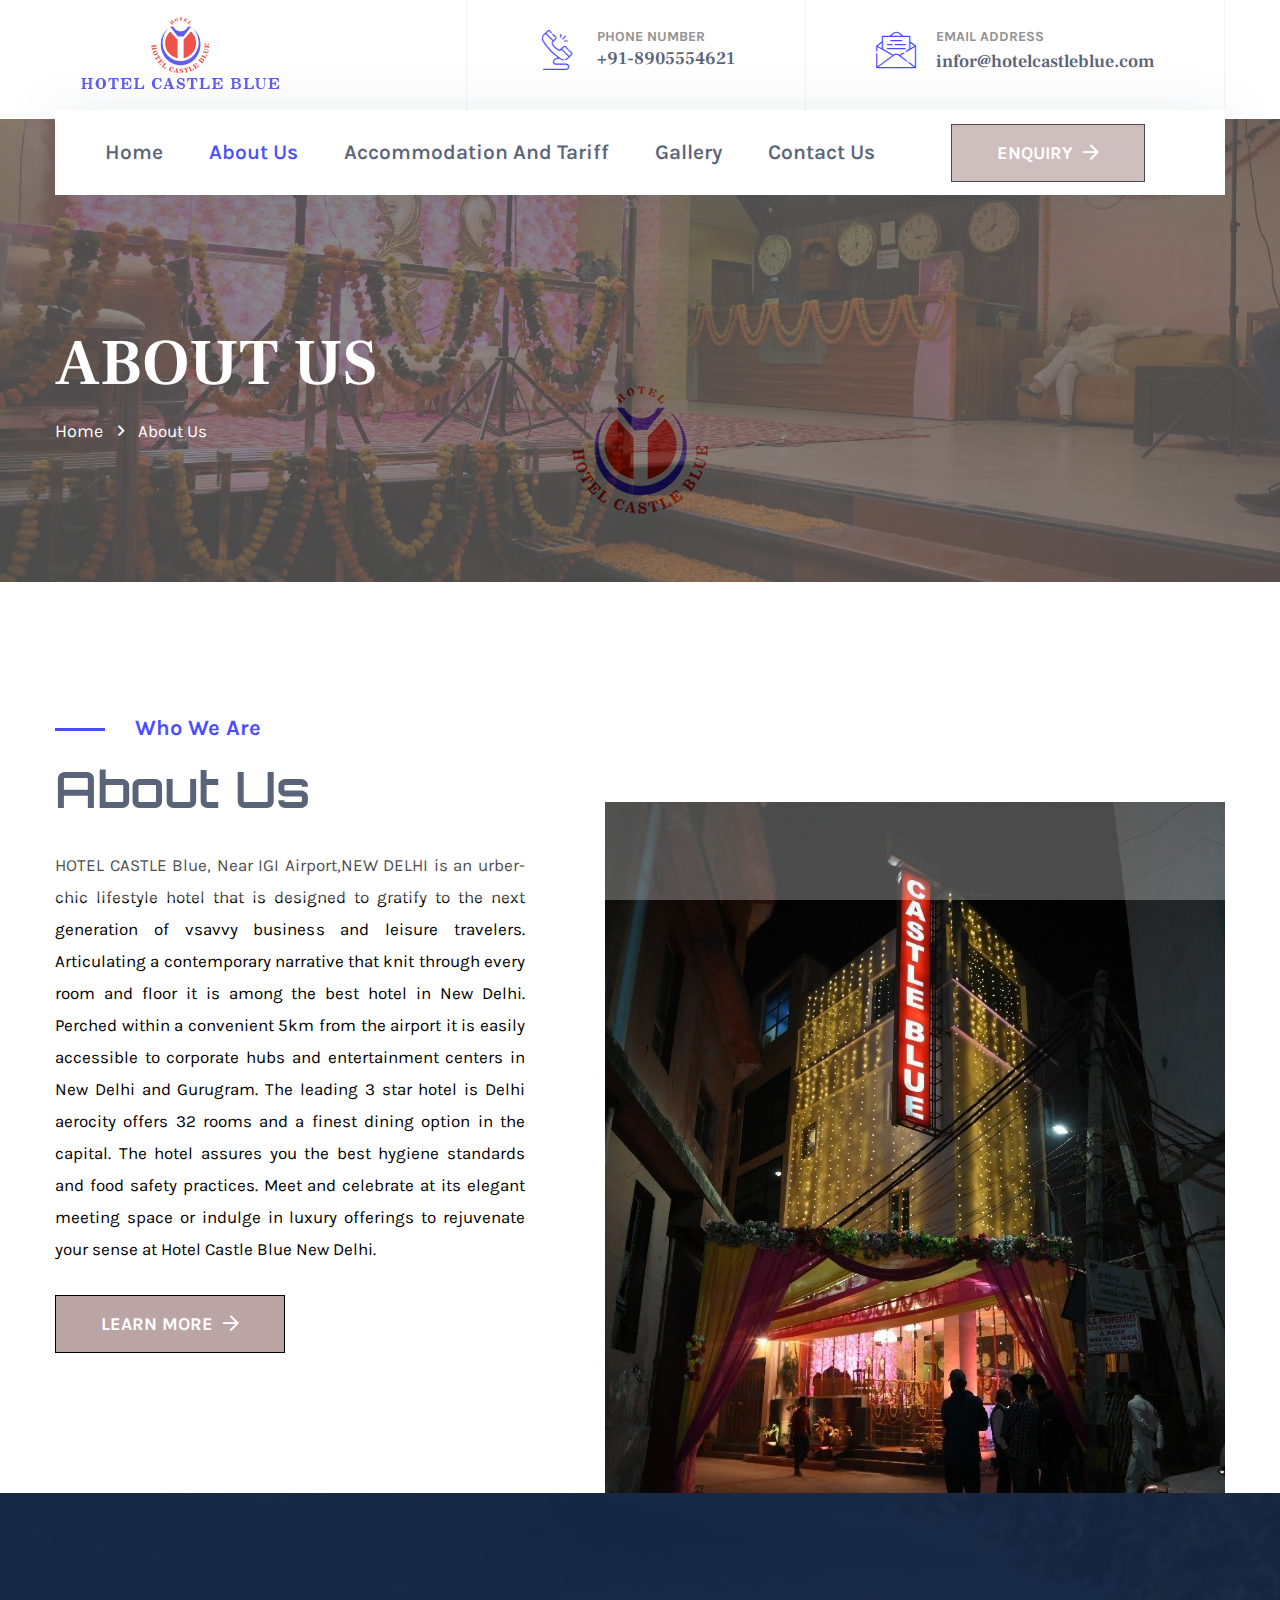
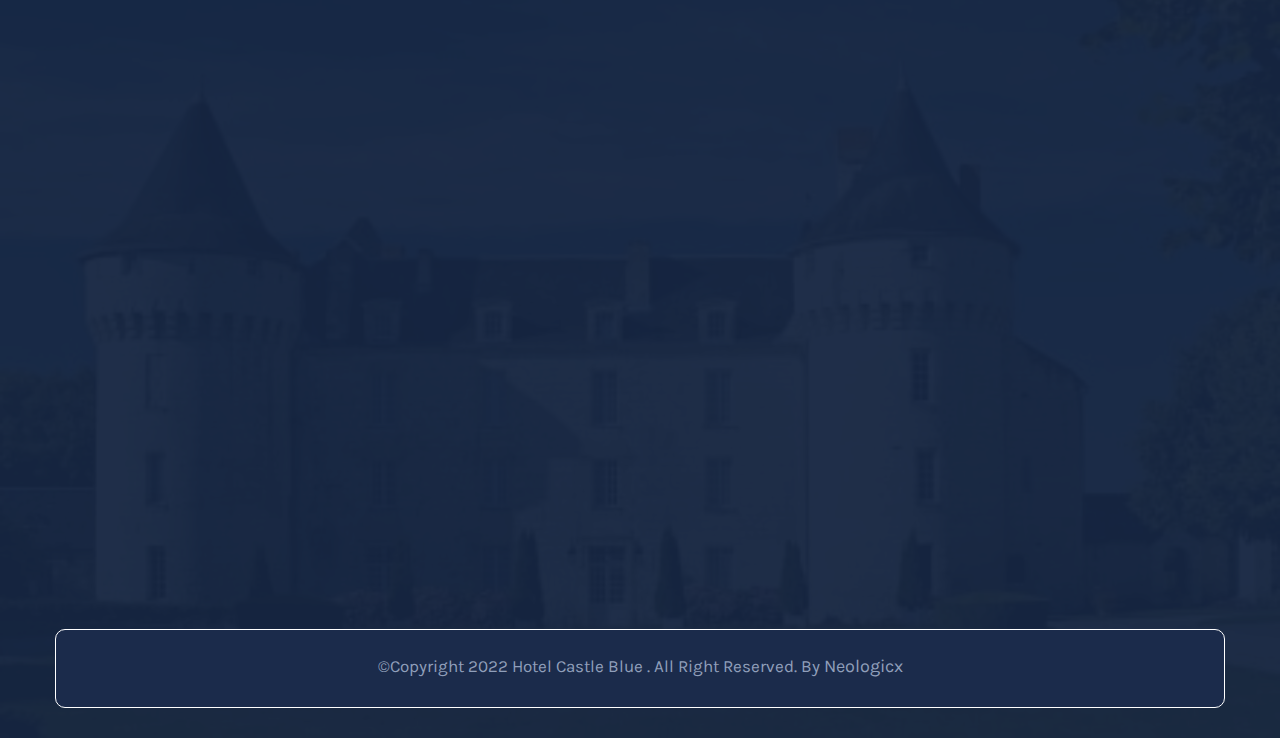
==== commit 38dbeb7e: "Place Section Hidden" ====
--- a/about-us.html
+++ b/about-us.html
@@ -208,7 +208,7 @@
         <!--====== End About Section ======-->
        
         <!--====== Start Case section ======-->
-        <section class="case-area pt-260 light-bg pb-130">
+        <!-- <section class="case-area pt-260 light-bg pb-130">
             <div class="container">
                 <div class="row align-items-end">
                     <div class="col-lg-8">
@@ -315,7 +315,7 @@
                      
                 </div>
             </div>
-        </section>
+        </section> -->
         <!--====== End Case section ======-->
         
         
@@ -355,7 +355,7 @@
                                     </ul>
                                 </div>
                             </div>
-                            <div class="col-lg-3 col-md-6 col-sm-12">
+                            <!-- <div class="col-lg-3 col-md-6 col-sm-12">
                                 <div class="widget recent-post-widget mb-55 wow fadeInUp" data-wow-delay=".4s">
                                     <h4 class="widget-title">Sightseeing</h4>
                                     <ul class="post-widget-list">
@@ -382,7 +382,7 @@
                                         </li>
                                     </ul>
                                 </div>
-                            </div>
+                            </div> -->
                             <div class="col-lg-3 col-md-6 col-sm-12">
                                 <div class="widget contact-info-widget mb-55 wow fadeInUp" data-wow-delay=".5s">
                                     <h4 class="widget-title">Contact Us</h4>
--- a/assets/css/style.css
+++ b/assets/css/style.css
@@ -175,7 +175,7 @@
 }
 
 p {
-  color: #666666;
+  color: black;
   margin: 0px;
 }
 
@@ -2449,8 +2449,8 @@
 .features-wrapper-one .features-column {
   -webkit-box-flex: 0;
   -ms-flex: 0 0 25%;
-  flex: 0 0 25%;
-  max-width: 24%;
+  flex: 0 0 50%;
+  max-width: 50%;
   /* border-right: 1px solid rgba(4, 13, 26, 0.1); */
 }
 
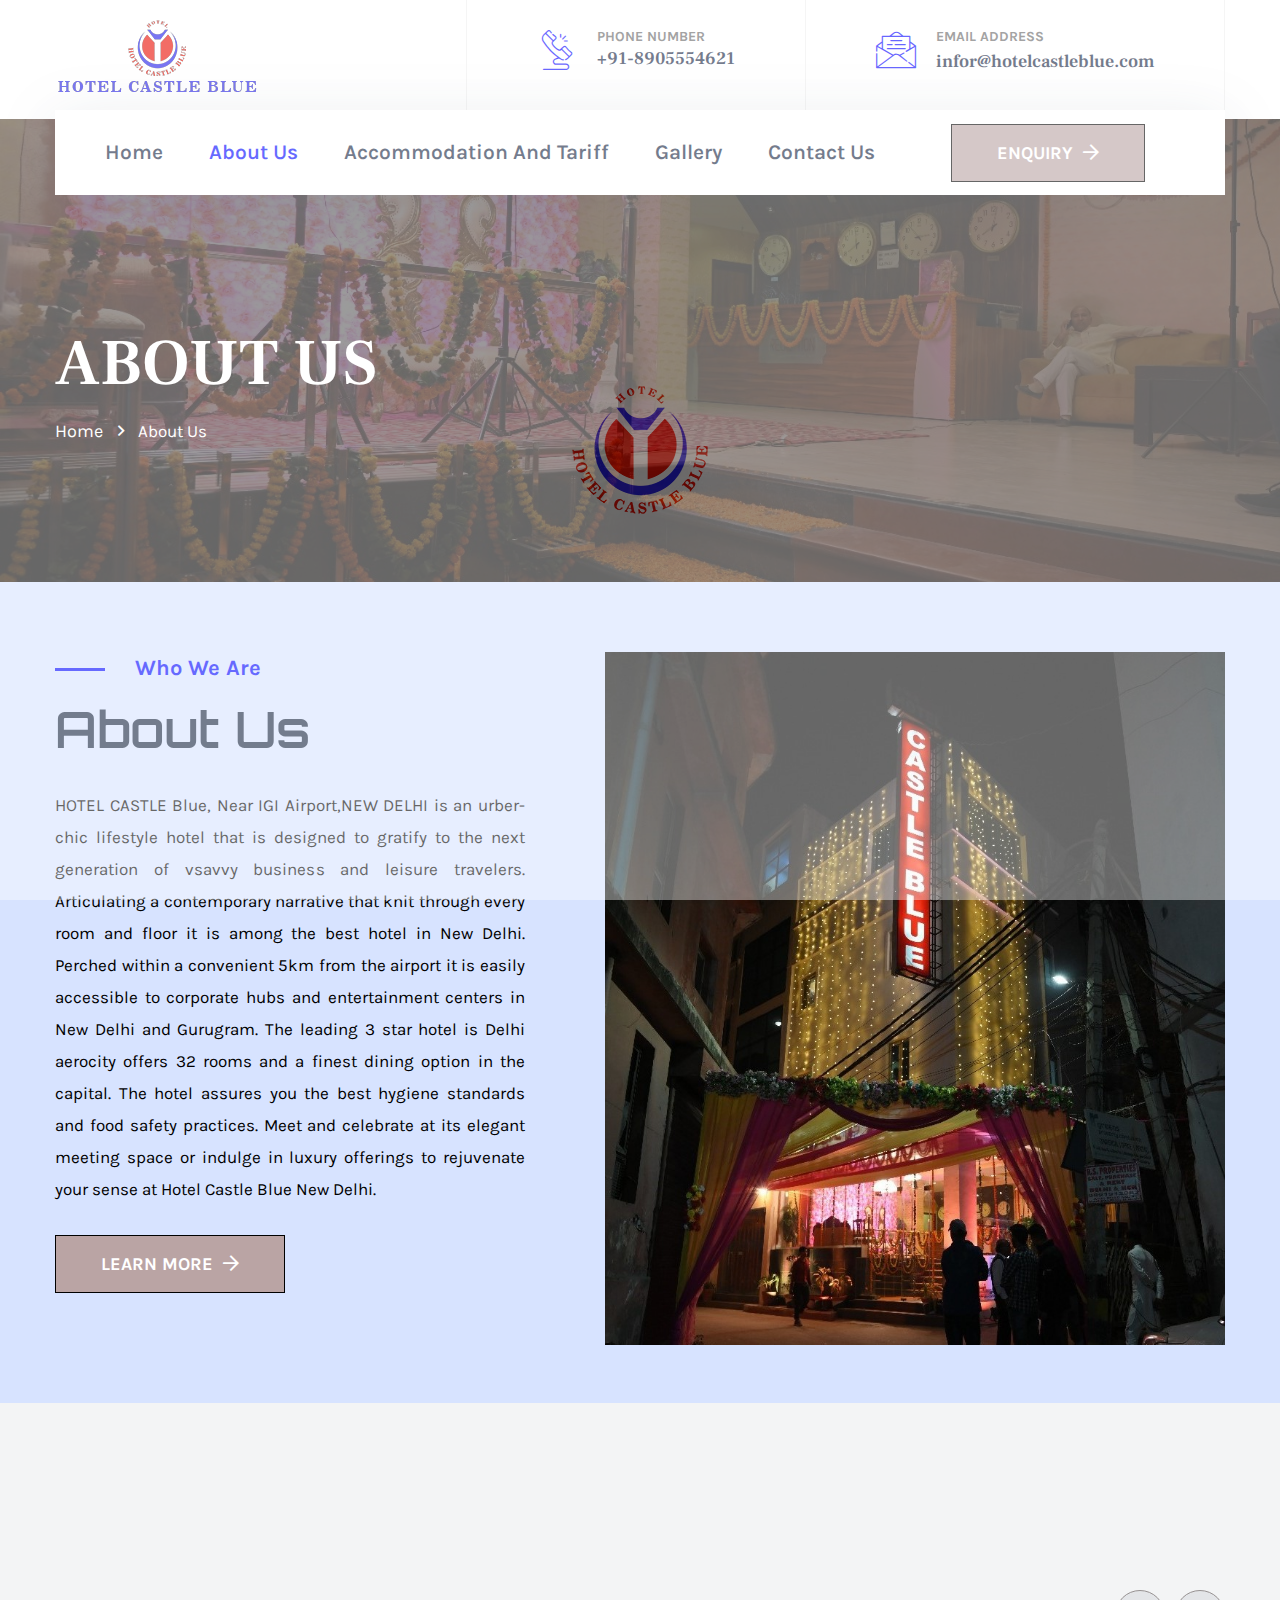
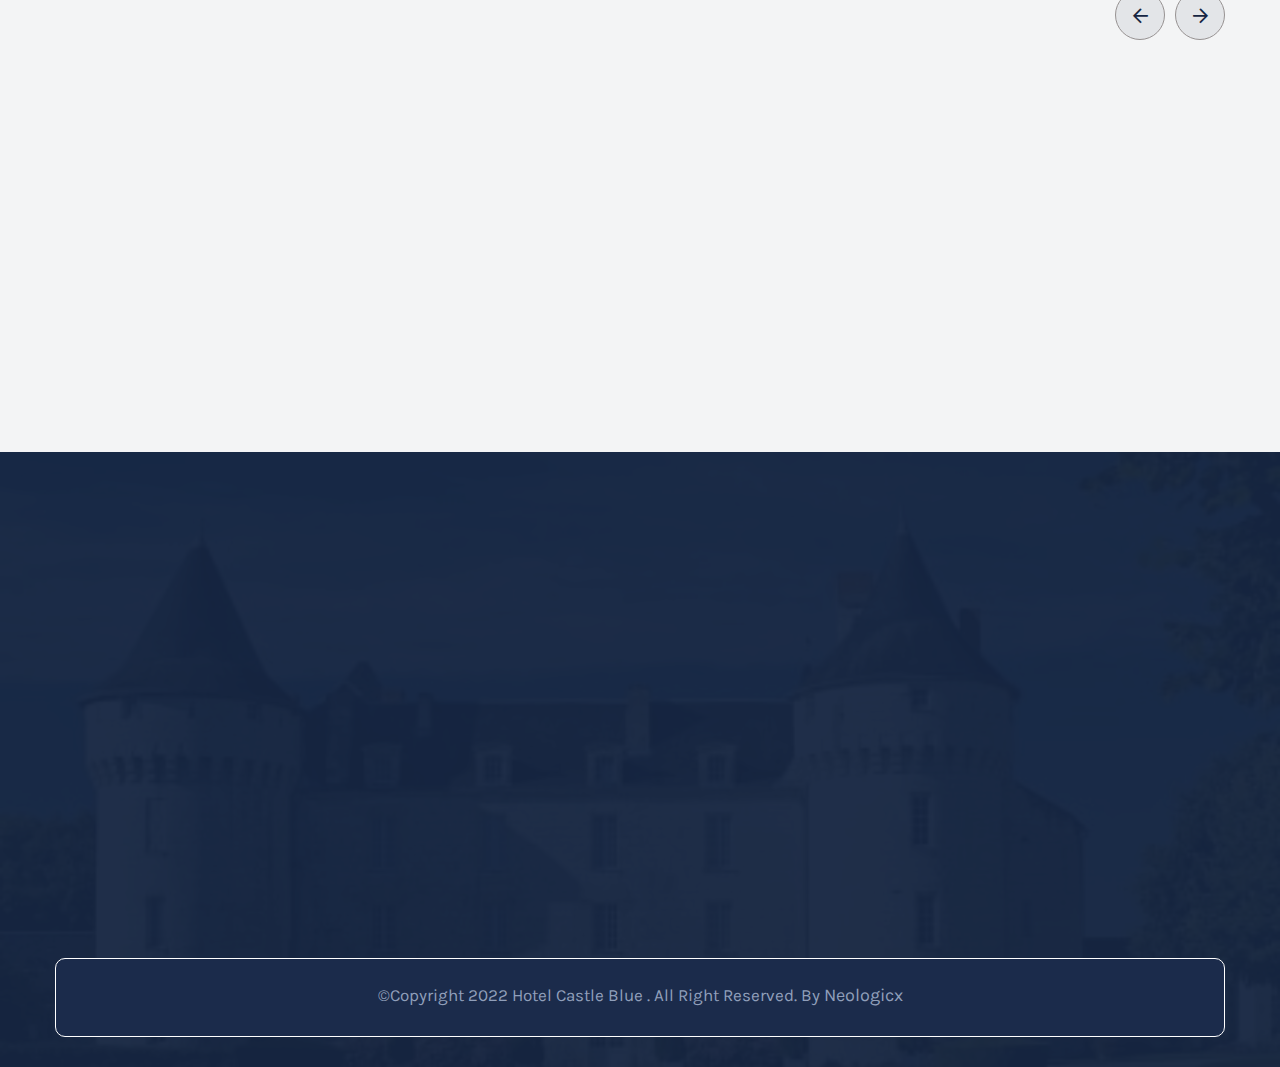
==== commit ea790703: "Some Changes" ====
--- a/about-us.html
+++ b/about-us.html
@@ -174,7 +174,7 @@
             </div>
         </section><!--====== End Hero Area ======-->
         <!--====== Start About Section ======-->
-        <section class="about-area pt-130 pb-80">
+        <section class="about-area pt-70 pb-50">
             <div class="container">
                 <div class="row">
                     <div class="col-lg-5">
@@ -208,12 +208,12 @@
         <!--====== End About Section ======-->
        
         <!--====== Start Case section ======-->
-        <!-- <section class="case-area pt-260 light-bg pb-130">
+        <section class="case-area pt-60 light-bg pb-30">
             <div class="container">
                 <div class="row align-items-end">
                     <div class="col-lg-8">
                         <div class="section-title section-title-left mb-75 wow fadeInLeft">
-                            <span class="sub-title">Recent Cases</span>
+                            <span class="sub-title">Excursions</span>
                             <h2>Sightseeing</h2>
                         </div>
                     </div>
@@ -225,11 +225,11 @@
                     <div class="col-lg-3">
                         <div class="case-item case-item-one">
                             <div class="case-img">
-                                <img src="assets/images/case/Junagarh_Fort.jpg" alt="case">
+                                <img src="assets/images/Places/Qutab-Minar.jpg" alt="case">
                                 <div class="case-overlay">
                                     <div class="case-content">
-                                        <h3 class="title"><a href="#">Junagarh Fort</a></h3>
-                                       
+                                        <h3 class="title"><a href="#">Qutab Minar</a></h3>
+    
                                     </div>
                                 </div>
                             </div>
@@ -238,84 +238,62 @@
                     <div class="col-lg-3">
                         <div class="case-item case-item-one">
                             <div class="case-img">
-                                <img src="assets/images/case/Lalgarh_Palace.jpg" alt="case">
+                                <img src="assets/images/Places/India-Gate.jpg" alt="case">
                                 <div class="case-overlay">
                                     <div class="case-content">
-                                        <h3 class="title"><a href="#">Lalgarh Palace</a></h3>
-                                       
-                                    </div>
-                                </div>
-                            </div>
-                        </div>
-                    </div>
-        
-					
-					 <div class="col-lg-3">
+                                        <h3 class="title"><a href="#">India Gate</a></h3>
+    
+                                    </div>
+                                </div>
+                            </div>
+                        </div>
+                    </div>
+                    <div class="col-lg-3">
                         <div class="case-item case-item-one">
                             <div class="case-img">
-                                <img src="assets/images/case/Bhandasar_Jain_Temple.jpg" alt="case">
+                                <img src="assets/images/Places/Birla-Mandir.jpg" alt="case">
                                 <div class="case-overlay">
                                     <div class="case-content">
-                                        <h3 class="title"><a href="#">Seth Bhandasar Jain Temple</a></h3>
-                                       
-                                    </div>
-                                </div>
-                            </div>
-                        </div>
-                    </div>
-					
-					
-					 <div class="col-lg-3">
+                                        <h3 class="title"><a href="#">Birla Mandir</a></h3>
+    
+                                    </div>
+                                </div>
+                            </div>
+                        </div>
+                    </div>
+    
+                    <div class="col-lg-3">
                         <div class="case-item case-item-one">
                             <div class="case-img">
-                                <img src="assets/images/case/Rampuria_Havelli.jpg" alt="case">
+                                <img src="assets/images/Places/The Garden of Five Senses.jpg" alt="case">
                                 <div class="case-overlay">
                                     <div class="case-content">
-                                        <h3 class="title"><a href="#">Rampuria Havelli</a></h3>
-                                       
-                                    </div>
-                                </div>
-                            </div>
-                        </div>
-                    </div>
-					
-					
-					<div class="col-lg-3">
+                                        <h3 class="title"><a href="#">The Garden of Five Senses</a></h3>
+    
+                                    </div>
+                                </div>
+                            </div>
+                        </div>
+                    </div>
+    
+    
+                    <div class="col-lg-3">
                         <div class="case-item case-item-one">
                             <div class="case-img">
-                                <img src="assets/images/case/Devi_Kund_Sagar.jpg" alt="case">
+                                <img src="assets/images/Places/Gandhi Smriti Museum.jpg" alt="case">
                                 <div class="case-overlay">
                                     <div class="case-content">
-                                        <h3 class="title"><a href="#">Devi Kund Sagar</a></h3>
-                                       
-                                    </div>
-                                </div>
-                            </div>
-                        </div>
-                    </div>
-					
-					
-					<div class="col-lg-3">
-                        <div class="case-item case-item-one">
-                            <div class="case-img">
-                                <img src="assets/images/case/Deshnok_Temple.jpg" alt="case">
-                                <div class="case-overlay">
-                                    <div class="case-content">
-                                        <h3 class="title"><a href="#">Karni Mata Temple
-											( Deshnok )
-											
-											</a></h3>
-                                       
-                                    </div>
-                                </div>
-                            </div>
-                        </div>
-                    </div>
-					
-                     
-                </div>
-            </div>
-        </section> -->
+                                        <h3 class="title"><a href="#">Gandhi Smriti Museum</a></h3>
+                                    </div>
+                                </div>
+                            </div>
+                        </div>
+                    </div>
+    
+    
+                </div>
+            </div>
+        </section>
         <!--====== End Case section ======-->
         
         
@@ -324,9 +302,9 @@
 		<footer class="footer-area">
             <div class="footer-wrapper-one position-relative bg_cover pb-30" style="background-image: url(assets/images/Sample/LastBg.jpg);">
                 <div class="container">
-                    <div class="footer-widget pt-80 pb-20">
+                    <div class="footer-widget pt-50">
                         <div class="row">
-                            <div class="col-lg-3 col-md-6 col-sm-12">
+                            <div class="col-lg-5 col-md-6 col-sm-12">
                                 <div class="widget about-widget mb-55 wow fadeInUp" data-wow-delay=".2s">
                                     <div class="footer-logo">
                                         <a href="index.html"><img src="assets/images/Sample/RWLogo.png" alt="Logo"></a>
@@ -343,7 +321,7 @@
                                     </div>
                                 </div>
                             </div>
-                            <div class="col-lg-3 col-md-6 col-sm-12">
+                            <!-- <div class="col-lg-3 col-md-6 col-sm-12">
                                 <div class="widget footer-nav-widget mb-55 wow fadeInUp" data-wow-delay=".3s">
                                     <h4 class="widget-title">Resort</h4>
                                     <ul class="widget-link">
@@ -354,35 +332,56 @@
                                         <li><a href="contact.html">Contact Us</a></li>
                                     </ul>
                                 </div>
-                            </div>
-                            <!-- <div class="col-lg-3 col-md-6 col-sm-12">
+                            </div> -->
+                            <div class="col-lg-4 col-md-6 col-sm-12">
                                 <div class="widget recent-post-widget mb-55 wow fadeInUp" data-wow-delay=".4s">
                                     <h4 class="widget-title">Sightseeing</h4>
                                     <ul class="post-widget-list">
                                         <li class="post-thumbnail-content">
-                                            <img src="assets/images/widget/thumb-1.jpg" class="img-fluid" alt="">
-                                            <div class="post-title-date">
-                                                <h6><a href="#">Junagarh Fort </a></h6>
-                                                
+                                            <img src="assets/images/Places/India-Gate.jpg" class="img-fluid" alt="">
+                                            <div class="post-title-date">
+                                                <h6><a href="#">India Gate</a></h6>
+        
                                             </div>
                                         </li>
                                         <li class="post-thumbnail-content">
-                                            <img src="assets/images/widget/thumb-2.jpg" class="img-fluid" alt="">
-                                            <div class="post-title-date">
-                                                <h6><a href="#">Rampuria Havelli</a></h6>
-                                               
+                                            <img src="assets/images/Places/Birla-Mandir.jpg" class="img-fluid" alt="">
+                                            <div class="post-title-date">
+                                                <h6><a href="#">Birla Mandir</a></h6>
+                                                
                                             </div>
                                         </li>
                                         <li class="post-thumbnail-content">
-                                            <img src="assets/images/widget/thumb-3.jpg" class="img-fluid" alt="">
-                                            <div class="post-title-date">
-                                                <h6><a href="#">Devi Kund Sagar</a></h6>
-                                                 
+                                            <img src="assets/images/Places/Qutab-Minar.jpg" class="img-fluid" alt="">
+                                            <div class="post-title-date">
+                                                <h6><a href="#">Qutab Minar</a></h6>
+    
                                             </div>
                                         </li>
+                                        <li class="post-thumbnail-content">
+                                            <img src="assets/images/Places/Agrasen ki Baoli.jpg" class="img-fluid" alt="">
+                                            <div class="post-title-date">
+                                                <h6><a href="#">Agrasen ki Baoli</a></h6>
+    
+                                            </div>
+                                        </li>
+                                        <!-- <li class="post-thumbnail-content">
+                                            <img src="assets/images/Places/Gandhi Smriti Museum.jpg" class="img-fluid" alt="">
+                                            <div class="post-title-date">
+                                                <h6><a href="#">Gandhi Smriti Museum</a></h6>
+    
+                                            </div>
+                                        </li>
+                                        <li class="post-thumbnail-content">
+                                            <img src="assets/images/Places/The Garden of Five Senses.jpg" class="img-fluid" alt="">
+                                            <div class="post-title-date">
+                                                <h6><a href="#">The Garden of Five Senses</a></h6>
+    
+                                            </div>
+                                        </li> -->
                                     </ul>
                                 </div>
-                            </div> -->
+                            </div>
                             <div class="col-lg-3 col-md-6 col-sm-12">
                                 <div class="widget contact-info-widget mb-55 wow fadeInUp" data-wow-delay=".5s">
                                     <h4 class="widget-title">Contact Us</h4>
--- a/assets/css/style.css
+++ b/assets/css/style.css
@@ -1568,7 +1568,7 @@
   font-size: 35px;
 }
 
-.hero-wrapper-one .hero-content span.span:before {
+/* .hero-wrapper-one .hero-content span.span:before {
   display: inline-block;
   content: "";
   width: 50px;
@@ -1577,7 +1577,7 @@
   border: 1px solid black;
   vertical-align: middle;
   margin-right: 30px;
-}
+} */
 
 .hero-wrapper-one .hero-content h4 {
   font-family: "Karla", sans-serif;
@@ -1880,7 +1880,7 @@
 
 .about-img-box-one .about-img-one {
   position: absolute;
-  top: 90px;
+  top: 0px;
   left: 0;
 }
 
@@ -2110,7 +2110,7 @@
   width: 100%;
   height: 100%;
   content: "";
-  background-color: #fff;
+  background-color: #d6ddff;
   border-left: 4px solid #162542;
   z-index: -1;
   visibility: hidden;
@@ -2545,7 +2545,7 @@
 
 .features-item-one:hover .content h4,
 .features-item-one:hover .content p,
-.features-item-one:hover g{
+.features-item-one:hover g {
   color: #fff;
   fill: white;
 }
@@ -2562,6 +2562,7 @@
   width: 100%;
   height: 100%;
   z-index: -1;
+  border-bottom: 1px solid #bcbcff;
 }
 
 .features-item-one .item-bg:before {
@@ -2571,7 +2572,7 @@
   content: "";
   width: 100%;
   height: 100%;
-  background-color: rgba(22, 37, 66, 0.85);
+  background-color: rgba(29, 42, 68, 0.68);
   visibility: hidden;
   opacity: 0;
   -webkit-transition: all 0.4s ease-out 0s;
@@ -2585,7 +2586,7 @@
   content: "";
   width: 100%;
   height: 100%;
-  background-color: #fff;
+  background-color: #f4f5ff;
   visibility: visible;
   opacity: 1;
   z-index: -1;
@@ -2886,7 +2887,7 @@
 }
 
 .counter-item-one .icon i {
-  color: #4346ff;
+  color: white;
   font-size: 52px;
   margin-bottom: 20px;
 }
@@ -5915,7 +5916,7 @@
 
 .contact-wrapper-three {
   padding: 70px 70px 80px;
-  background-color: rgb(0 129 255 / 7%);
+  background-color: rgb(0 129 255 / 24%);
 }
 
 @media (max-width: 767px) {
@@ -6043,12 +6044,12 @@
 }
 
 .contact-info-list .info-item .content p:hover a {
-  color: #9bc0bf;
+  color: #001dff;
 }
 
 .contact-info-list .info-item .content p i {
   margin-right: 10px;
-  color: #9bc0bf;
+  color: #001dff;
 }
 
 .map-area .map-box iframe {
@@ -6092,6 +6093,8 @@
 
 .footer-wrapper-one .footer-widget .widget.about-widget .footer-logo {
   margin-bottom: 25px;
+  margin-top: -25px;
+  text-align: center;
 }
 
 .footer-wrapper-one .footer-widget .widget.about-widget p {
@@ -6313,10 +6316,16 @@
 
 .table-bordered th {
   border: 1px solid #000000;
+  background-color: #ffffffb3;
 }
 
 .table-bordered td {
   border: 1px solid#000000;
+  background-color: #ffffffb3;
+}
+
+section {
+  background-color: #d7e3ff;
 }
 
 /*# sourceMappingURL=style.css.map */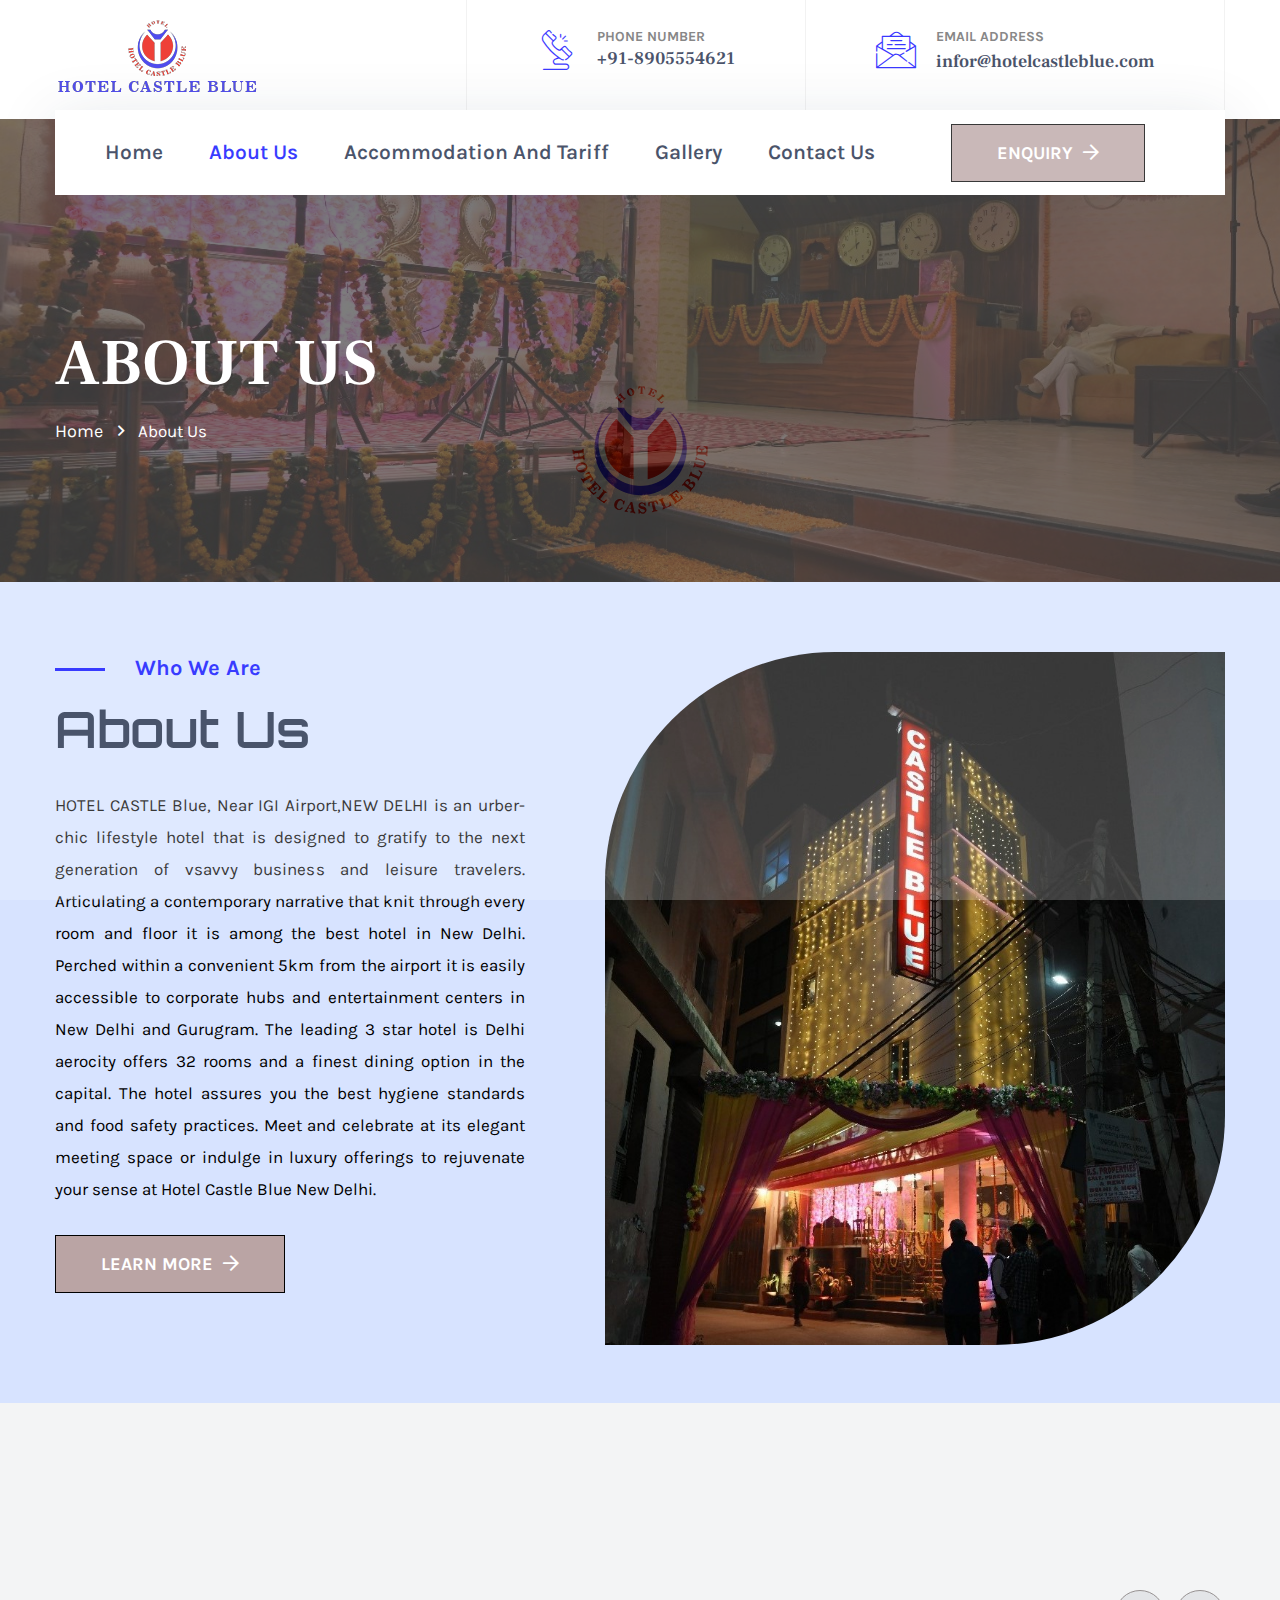
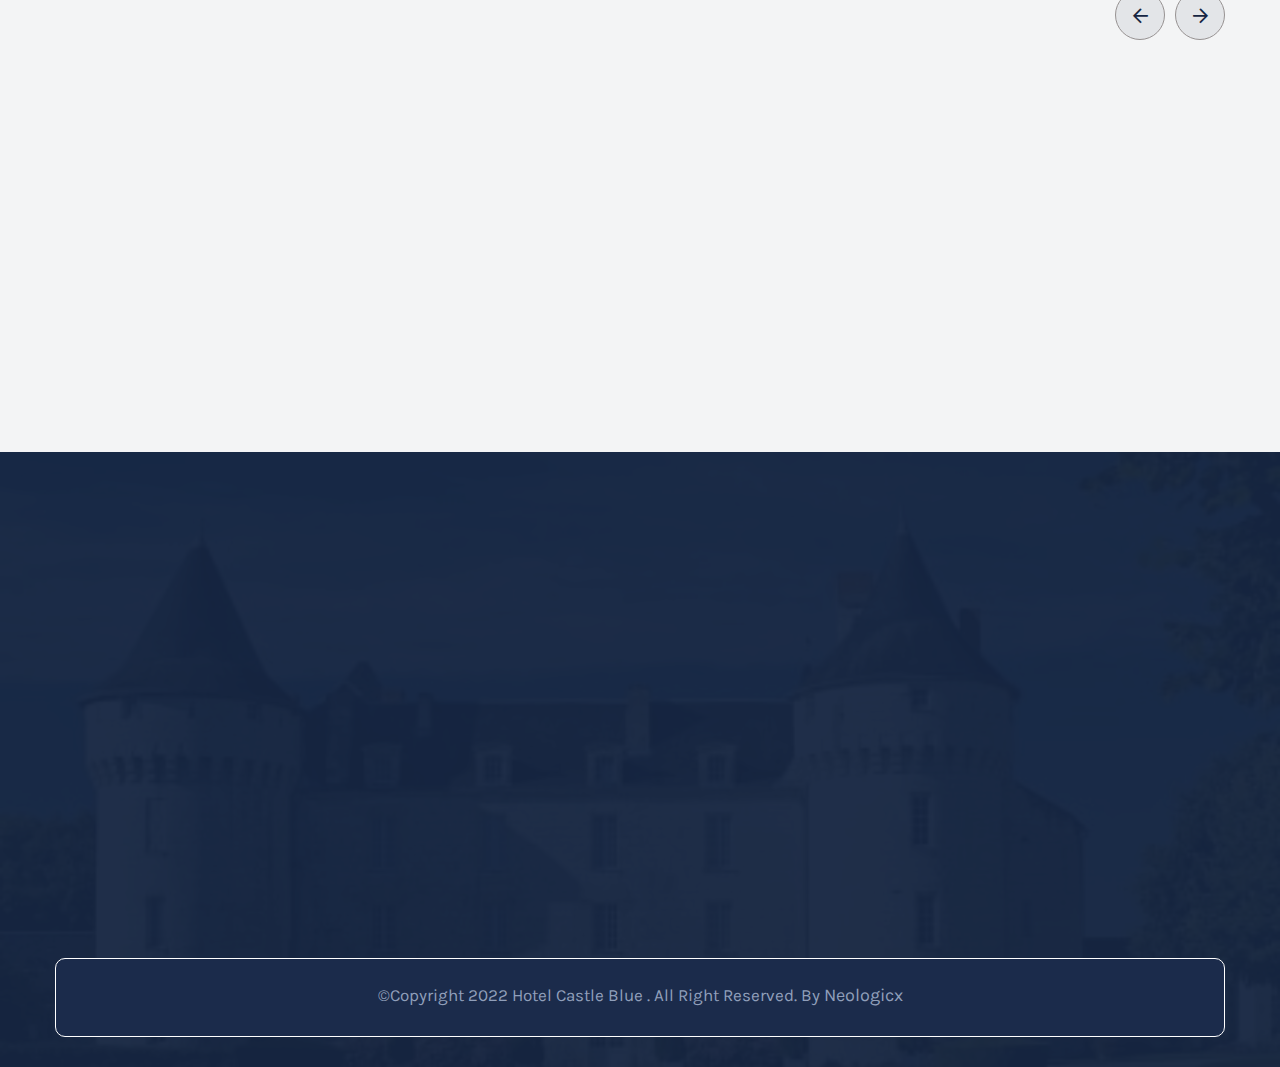
==== commit d50cd981: "Some Changes" ====
--- a/about-us.html
+++ b/about-us.html
@@ -192,7 +192,7 @@
                     <div class="col-lg-7">
                         <div class="about-img-box about-img-box-one mb-50">
                             <div class="about-img-one wow fadeInUp" data-wow-delay=".45s">
-                                <img src="assets/images/Real-Images/2nd-View.jpeg" alt="about">
+                                <img style="border-radius: 230px 0px;" src="assets/images/Real-Images/2nd-View.jpeg" alt="about">
                             </div>
                             <!-- <div class="about-img-two wow fadeInUp" data-wow-delay=".50s">
                                 <img style="max-width: 68%;" src="assets/images/Sample/AB1.jpg" alt="about">
